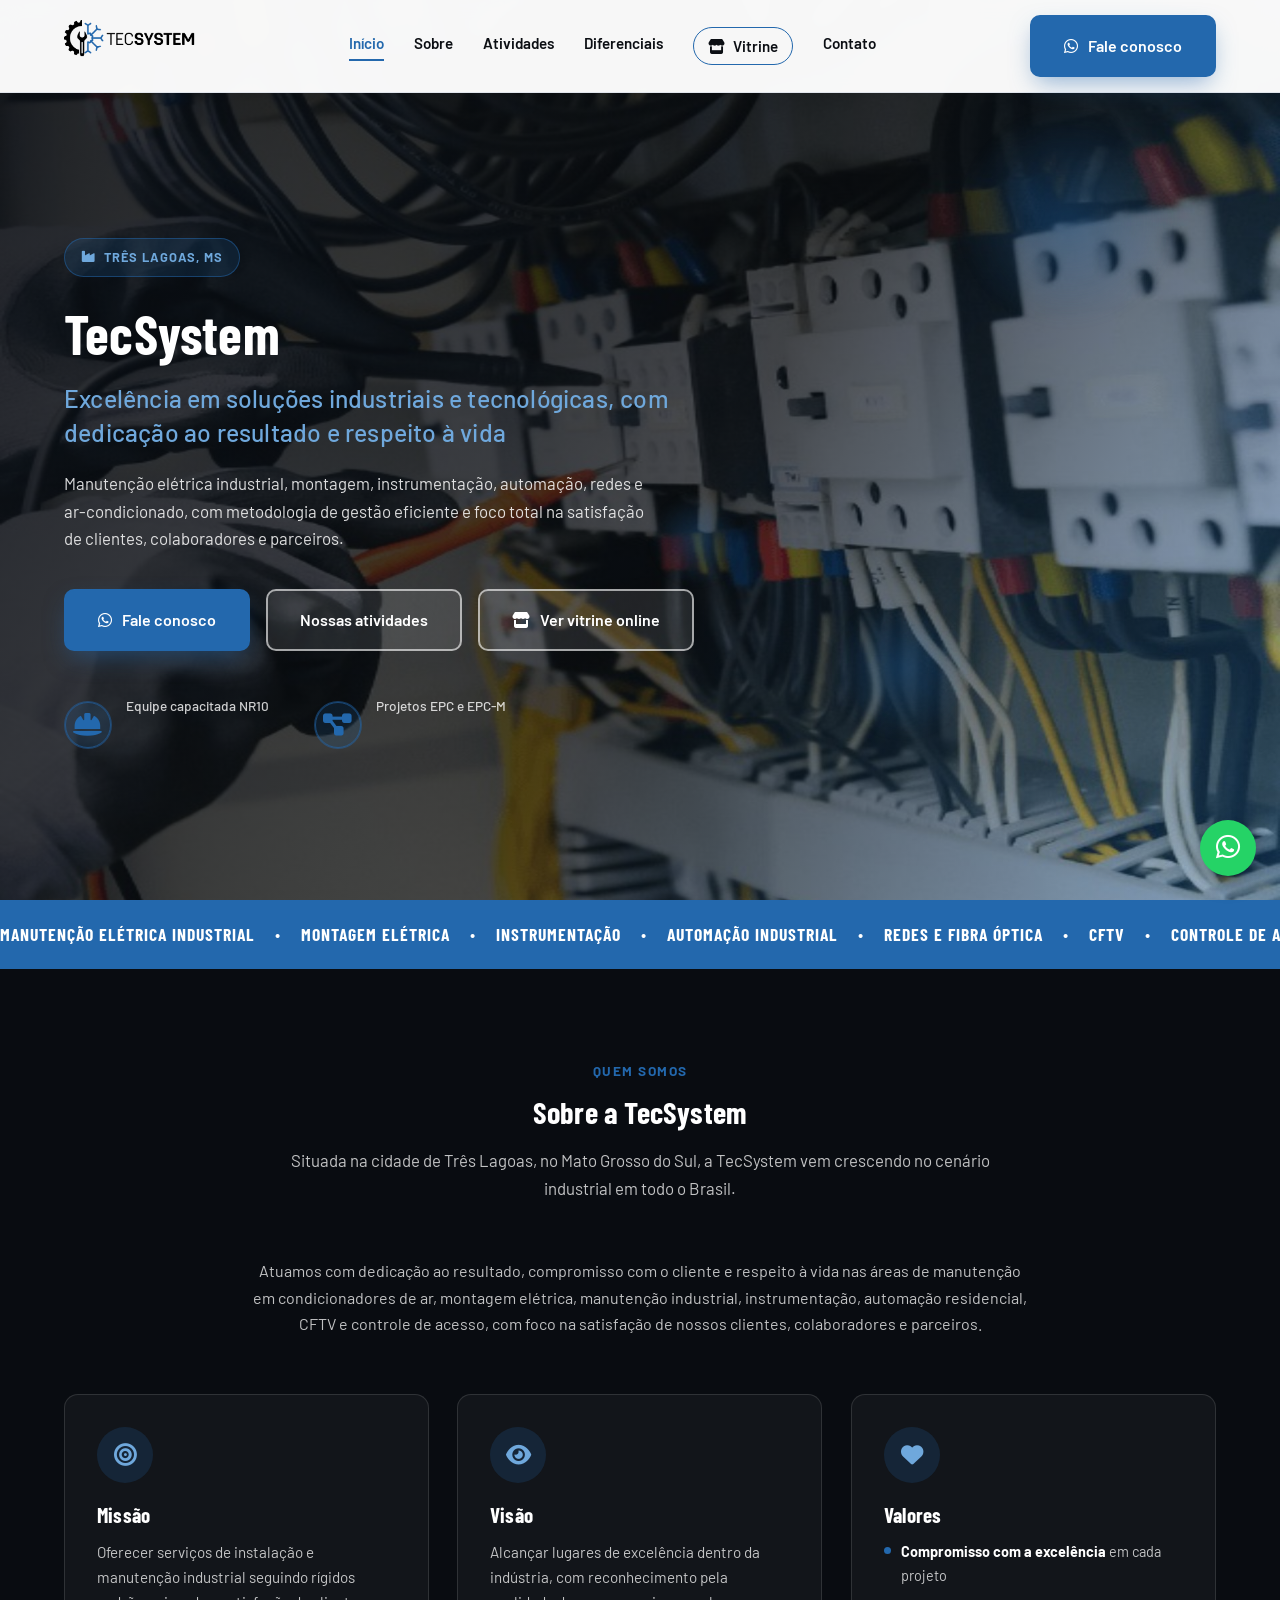
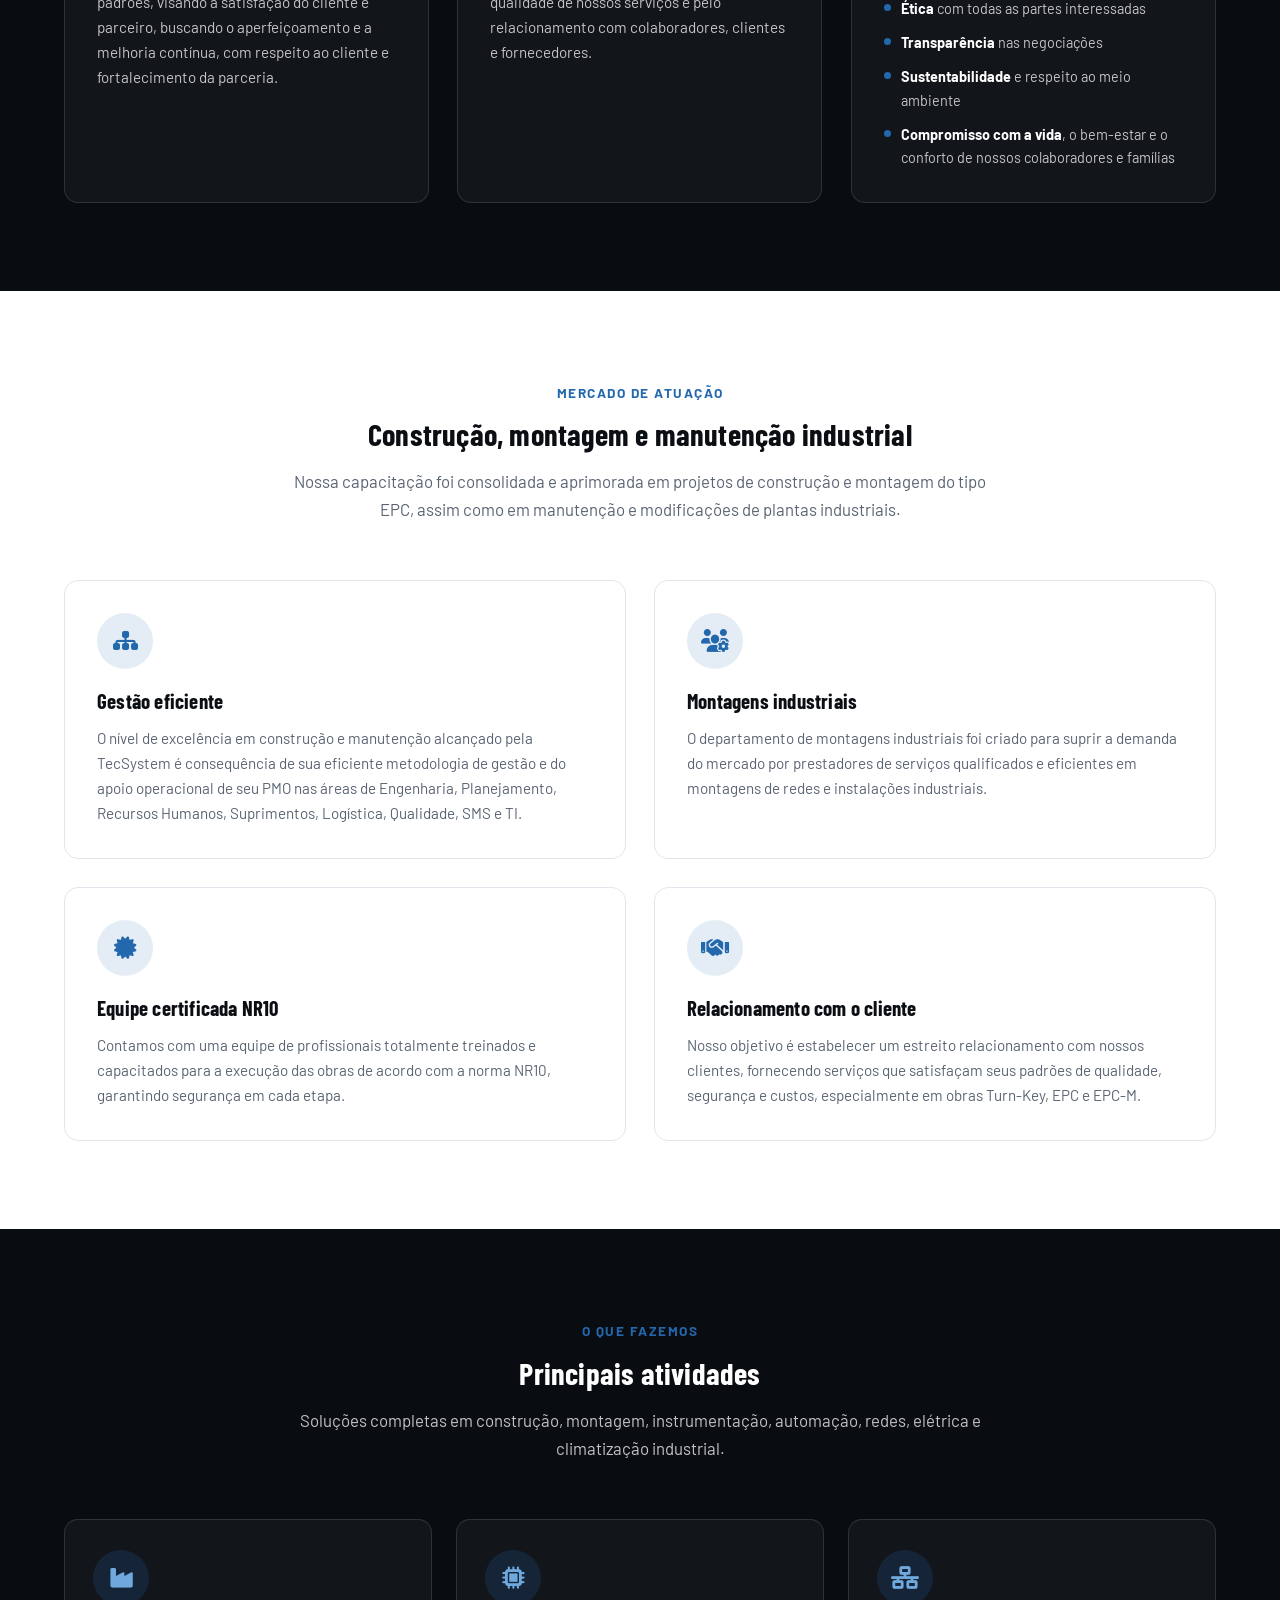
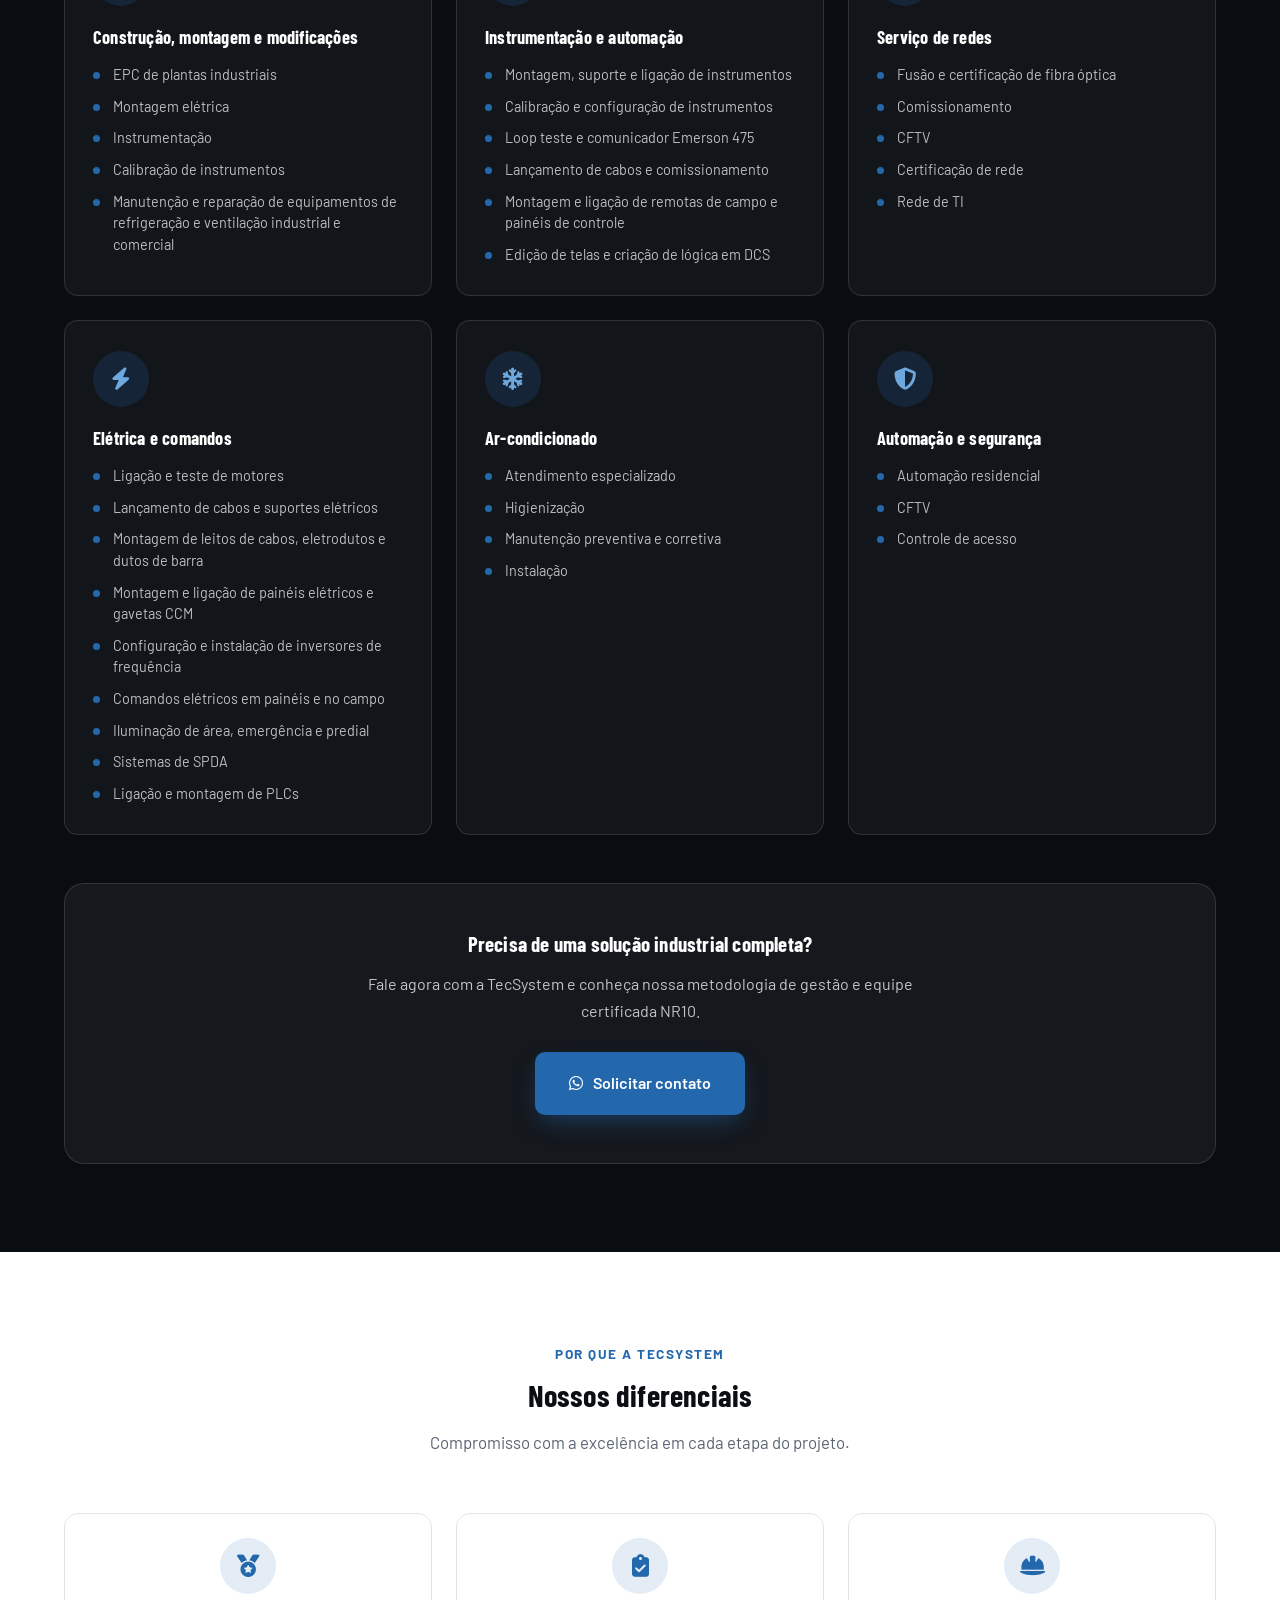
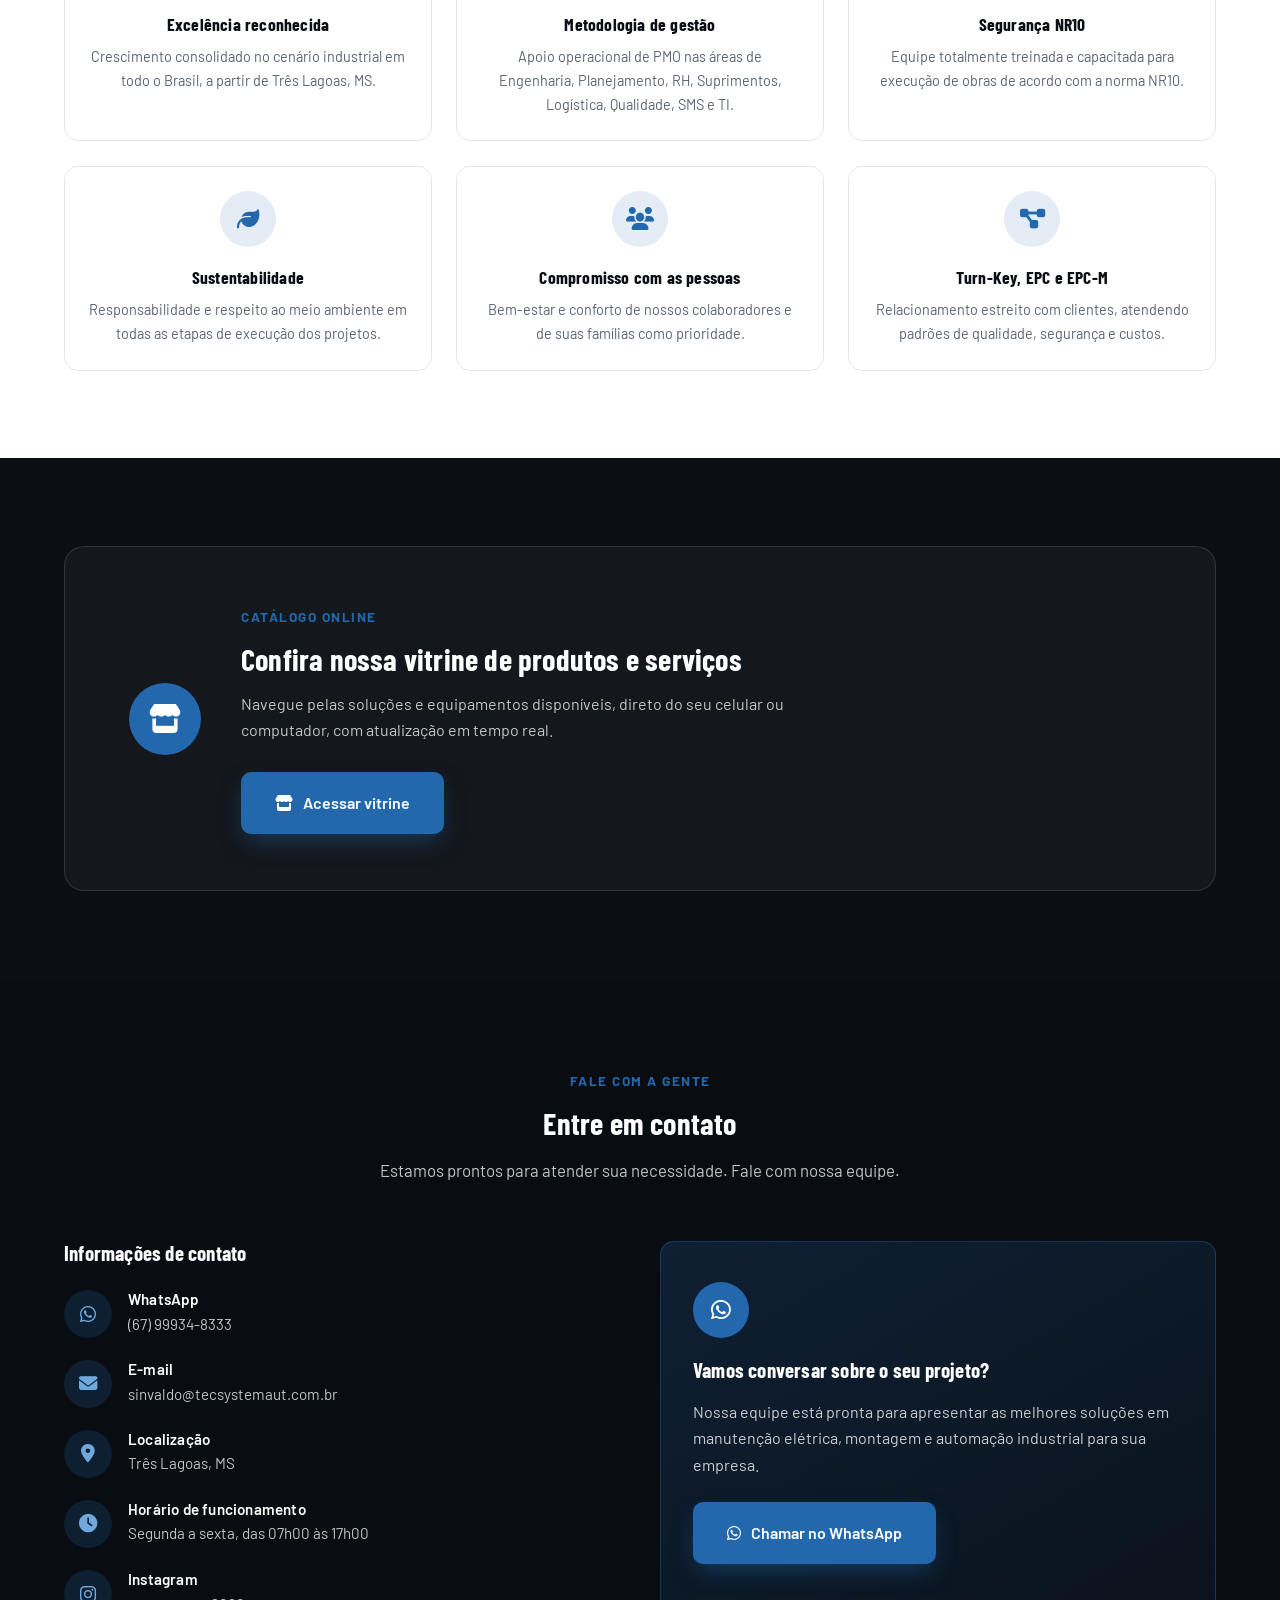
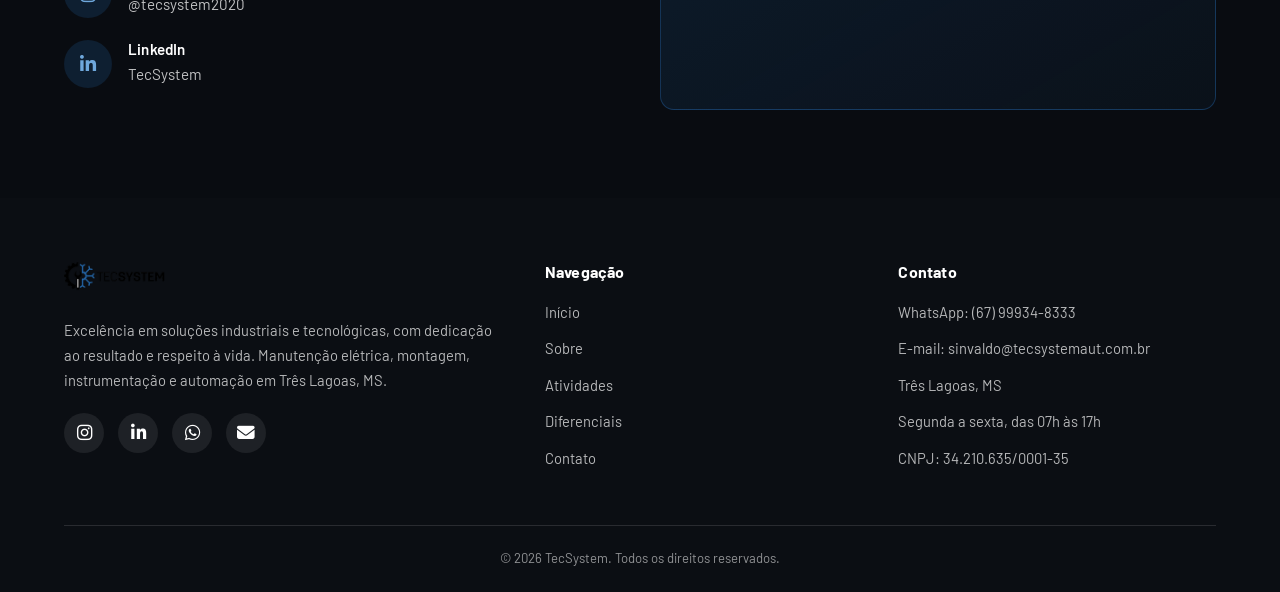
==== index.html @ c09fbe4c "Site inicial" ====
<!DOCTYPE html>
<html lang="pt-BR">
<head>
  <meta charset="UTF-8" />
  <meta name="viewport" content="width=device-width, initial-scale=1.0" />
  <title>TecSystem</title>
  <meta name="description" content="TecSystem: manutenção elétrica industrial, montagem, instrumentação, automação, redes e ar-condicionado em Três Lagoas, MS. Excelência em soluções industriais e tecnológicas." />
  <meta name="keywords" content="manutenção elétrica industrial, montagem elétrica, instrumentação, automação industrial, CFTV, controle de acesso, EPC, Três Lagoas, MS" />
  <meta name="author" content="TecSystem" />
  <link rel="canonical" href="https://tecsystemaut.com.br/" />

  <!-- Favicon -->
  <link rel="icon" type="image/png" href="img/logo.png">
  <link rel="apple-touch-icon" href="img/logo.png">

  <!-- Open Graph -->
  <meta property="og:title" content="TecSystem" />
  <meta property="og:description" content="Excelência em soluções industriais e tecnológicas, com dedicação ao resultado e respeito à vida. Manutenção elétrica, montagem, instrumentação e automação em Três Lagoas, MS." />
  <meta property="og:image" content="https://tecsystemaut.com.br/img/logo.png" />
  <meta property="og:type" content="website" />
  <meta property="og:url" content="https://tecsystemaut.com.br/" />
  <meta property="og:locale" content="pt_BR" />

  <!-- Twitter -->
  <meta name="twitter:card" content="summary_large_image" />
  <meta name="twitter:title" content="TecSystem" />
  <meta name="twitter:description" content="Manutenção elétrica industrial, montagem, instrumentação, automação e redes em Três Lagoas, MS." />
  <meta name="twitter:image" content="https://tecsystemaut.com.br/img/logo.png" />

  <link rel="preconnect" href="https://fonts.googleapis.com">
  <link rel="preconnect" href="https://fonts.gstatic.com" crossorigin>
  <link href="https://fonts.googleapis.com/css2?family=Barlow:wght@400;500;600;700;800&family=Barlow+Condensed:wght@600;700&display=swap" rel="stylesheet">
  <link rel="stylesheet" href="https://cdnjs.cloudflare.com/ajax/libs/font-awesome/6.5.0/css/all.min.css">
  <link rel="stylesheet" href="style.css">
</head>
<body>

  <!-- Barra de progresso de rolagem -->
  <div class="scroll-progress" id="scrollProgress"></div>

  <!-- ===== HEADER ===== -->
  <header class="header" id="header">
    <div class="container">
      <div class="header-inner">
        <div class="logo">
          <img src="img/logo.png" alt="TecSystem - Logo">
        </div>

        <nav class="nav-links">
          <a href="#inicio">Início</a>
          <a href="#sobre">Sobre</a>
          <a href="#atividades">Atividades</a>
          <a href="#diferenciais">Diferenciais</a>
          <a href="vitrine.html" class="nav-vitrine"><i class="fas fa-store"></i> Vitrine</a>
          <a href="#contato">Contato</a>
        </nav>

        <div class="header-cta">
          <a href="https://wa.me/5567999348333" target="_blank" rel="noopener noreferrer" class="btn btn-primario">
            <i class="fab fa-whatsapp"></i> Fale conosco
          </a>
        </div>

        <button class="hamburger" id="hamburger" aria-label="Abrir menu" aria-expanded="false">
          <i class="fas fa-bars"></i>
        </button>
      </div>

      <div class="mobile-nav" id="mobileNav">
        <a href="#inicio">Início</a>
        <a href="#sobre">Sobre</a>
        <a href="#atividades">Atividades</a>
        <a href="#diferenciais">Diferenciais</a>
        <a href="vitrine.html" class="nav-vitrine"><i class="fas fa-store"></i> Vitrine</a>
        <a href="#contato">Contato</a>
        <a href="https://wa.me/5567999348333" target="_blank" rel="noopener noreferrer" class="btn btn-primario">
          <i class="fab fa-whatsapp"></i> Fale conosco
        </a>
      </div>
    </div>
  </header>

  <!-- ===== HERO ===== -->
  <section id="inicio" class="hero">
    <div class="bg-image" style="background-image: url('img/bg-hero.jpg');"></div>
    <div class="hero-shapes" aria-hidden="true">
      <span></span><span></span><span></span>
    </div>
    <div class="container">
      <div class="hero-grid">
        <div class="hero-content">
          <span class="hero-tag hero-reveal" style="--d:0.05s"><i class="fas fa-industry"></i> Três Lagoas, MS</span>
          <h1 class="hero-reveal" style="--d:0.15s">TecSystem</h1>
          <h2 class="hero-reveal" style="--d:0.25s">Excelência em soluções industriais e tecnológicas, com dedicação ao resultado e respeito à vida</h2>
          <p class="hero-reveal" style="--d:0.35s">Manutenção elétrica industrial, montagem, instrumentação, automação, redes e ar-condicionado, com metodologia de gestão eficiente e foco total na satisfação de clientes, colaboradores e parceiros.</p>

          <div class="hero-buttons hero-reveal" style="--d:0.45s">
            <a href="https://wa.me/5567999348333" target="_blank" rel="noopener noreferrer" class="btn btn-primario">
              <i class="fab fa-whatsapp"></i> Fale conosco
            </a>
            <a href="#atividades" class="btn btn-outline-claro">Nossas atividades</a>
            <a href="vitrine.html" class="btn btn-outline-claro"><i class="fas fa-store"></i> Ver vitrine online</a>
          </div>

          <div class="hero-stats stagger hero-reveal" style="--d:0.55s">
            <div class="hero-stat">
              <h3><i class="fas fa-helmet-safety"></i></h3>
              <p>Equipe capacitada NR10</p>
            </div>
            <div class="hero-stat">
              <h3><i class="fas fa-diagram-project"></i></h3>
              <p>Projetos EPC e EPC-M</p>
            </div>
          </div>
        </div>
      </div>
    </div>
  </section>

  <!-- ===== TICKER DE DESTAQUES ===== -->
  <div class="ticker" aria-hidden="true">
    <div class="ticker-track">
      <span>Manutenção Elétrica Industrial</span><span class="ticker-dot">•</span>
      <span>Montagem Elétrica</span><span class="ticker-dot">•</span>
      <span>Instrumentação</span><span class="ticker-dot">•</span>
      <span>Automação Industrial</span><span class="ticker-dot">•</span>
      <span>Redes e Fibra Óptica</span><span class="ticker-dot">•</span>
      <span>CFTV</span><span class="ticker-dot">•</span>
      <span>Controle de Acesso</span><span class="ticker-dot">•</span>
      <span>Ar-Condicionado</span><span class="ticker-dot">•</span>
      <span>EPC e EPC-M</span><span class="ticker-dot">•</span>
      <span>Manutenção Elétrica Industrial</span><span class="ticker-dot">•</span>
      <span>Montagem Elétrica</span><span class="ticker-dot">•</span>
      <span>Instrumentação</span><span class="ticker-dot">•</span>
      <span>Automação Industrial</span><span class="ticker-dot">•</span>
      <span>Redes e Fibra Óptica</span><span class="ticker-dot">•</span>
      <span>CFTV</span><span class="ticker-dot">•</span>
      <span>Controle de Acesso</span><span class="ticker-dot">•</span>
      <span>Ar-Condicionado</span><span class="ticker-dot">•</span>
      <span>EPC e EPC-M</span><span class="ticker-dot">•</span>
    </div>
  </div>

  <!-- ===== SOBRE ===== -->
  <section id="sobre" class="section section-escura">
    <div class="bg-image" style="background-image: url('img/bg-sobre.jpg');"></div>
    <div class="container">
      <div class="section-header fade-in">
        <span class="tag">Quem somos</span>
        <h2>Sobre a TecSystem</h2>
        <p>Situada na cidade de Três Lagoas, no Mato Grosso do Sul, a TecSystem vem crescendo no cenário industrial em todo o Brasil.</p>
      </div>

      <div class="sobre-intro fade-in">
        <p>Atuamos com dedicação ao resultado, compromisso com o cliente e respeito à vida nas áreas de manutenção em condicionadores de ar, montagem elétrica, manutenção industrial, instrumentação, automação residencial, CFTV e controle de acesso, com foco na satisfação de nossos clientes, colaboradores e parceiros.</p>
      </div>

      <div class="cards-grid cards-3 stagger">
        <div class="card tilt-card">
          <div class="icon-box"><i class="fas fa-bullseye"></i></div>
          <h3>Missão</h3>
          <p>Oferecer serviços de instalação e manutenção industrial seguindo rígidos padrões, visando a satisfação do cliente e parceiro, buscando o aperfeiçoamento e a melhoria contínua, com respeito ao cliente e fortalecimento da parceria.</p>
        </div>

        <div class="card tilt-card">
          <div class="icon-box"><i class="fas fa-eye"></i></div>
          <h3>Visão</h3>
          <p>Alcançar lugares de excelência dentro da indústria, com reconhecimento pela qualidade de nossos serviços e pelo relacionamento com colaboradores, clientes e fornecedores.</p>
        </div>

        <div class="card tilt-card">
          <div class="icon-box"><i class="fas fa-heart"></i></div>
          <h3>Valores</h3>
          <ul class="valores-list">
            <li><span class="dot"></span><span><strong>Compromisso com a excelência</strong> em cada projeto</span></li>
            <li><span class="dot"></span><span><strong>Ética</strong> com todas as partes interessadas</span></li>
            <li><span class="dot"></span><span><strong>Transparência</strong> nas negociações</span></li>
            <li><span class="dot"></span><span><strong>Sustentabilidade</strong> e respeito ao meio ambiente</span></li>
            <li><span class="dot"></span><span><strong>Compromisso com a vida</strong>, o bem-estar e o conforto de nossos colaboradores e famílias</span></li>
          </ul>
        </div>
      </div>
    </div>
  </section>

  <!-- ===== MERCADO DE ATUAÇÃO ===== -->
  <section id="mercado" class="section section-clara">
    <div class="bg-image" style="background-image: url('img/bg-mercado.jpg');"></div>
    <div class="container">
      <div class="section-header fade-in">
        <span class="tag">Mercado de atuação</span>
        <h2>Construção, montagem e manutenção industrial</h2>
        <p>Nossa capacitação foi consolidada e aprimorada em projetos de construção e montagem do tipo EPC, assim como em manutenção e modificações de plantas industriais.</p>
      </div>

      <div class="mercado-grid stagger">
        <div class="card tilt-card">
          <div class="icon-box"><i class="fas fa-sitemap"></i></div>
          <h3>Gestão eficiente</h3>
          <p>O nível de excelência em construção e manutenção alcançado pela TecSystem é consequência de sua eficiente metodologia de gestão e do apoio operacional de seu PMO nas áreas de Engenharia, Planejamento, Recursos Humanos, Suprimentos, Logística, Qualidade, SMS e TI.</p>
        </div>

        <div class="card tilt-card">
          <div class="icon-box"><i class="fas fa-users-gear"></i></div>
          <h3>Montagens industriais</h3>
          <p>O departamento de montagens industriais foi criado para suprir a demanda do mercado por prestadores de serviços qualificados e eficientes em montagens de redes e instalações industriais.</p>
        </div>

        <div class="card tilt-card">
          <div class="icon-box"><i class="fas fa-certificate"></i></div>
          <h3>Equipe certificada NR10</h3>
          <p>Contamos com uma equipe de profissionais totalmente treinados e capacitados para a execução das obras de acordo com a norma NR10, garantindo segurança em cada etapa.</p>
        </div>

        <div class="card tilt-card">
          <div class="icon-box"><i class="fas fa-handshake"></i></div>
          <h3>Relacionamento com o cliente</h3>
          <p>Nosso objetivo é estabelecer um estreito relacionamento com nossos clientes, fornecendo serviços que satisfaçam seus padrões de qualidade, segurança e custos, especialmente em obras Turn-Key, EPC e EPC-M.</p>
        </div>
      </div>
    </div>
  </section>

  <!-- ===== ATIVIDADES ===== -->
  <section id="atividades" class="section section-escura">
    <div class="bg-image" style="background-image: url('img/bg-servicos.jpg');"></div>
    <div class="container">
      <div class="section-header fade-in">
        <span class="tag">O que fazemos</span>
        <h2>Principais atividades</h2>
        <p>Soluções completas em construção, montagem, instrumentação, automação, redes, elétrica e climatização industrial.</p>
      </div>

      <div class="atividades-grid stagger">
        <div class="atividade-card tilt-card">
          <div class="icon-box"><i class="fas fa-industry"></i></div>
          <h3>Construção, montagem e modificações</h3>
          <ul class="atividade-list">
            <li>EPC de plantas industriais</li>
            <li>Montagem elétrica</li>
            <li>Instrumentação</li>
            <li>Calibração de instrumentos</li>
            <li>Manutenção e reparação de equipamentos de refrigeração e ventilação industrial e comercial</li>
          </ul>
        </div>

        <div class="atividade-card tilt-card">
          <div class="icon-box"><i class="fas fa-microchip"></i></div>
          <h3>Instrumentação e automação</h3>
          <ul class="atividade-list">
            <li>Montagem, suporte e ligação de instrumentos</li>
            <li>Calibração e configuração de instrumentos</li>
            <li>Loop teste e comunicador Emerson 475</li>
            <li>Lançamento de cabos e comissionamento</li>
            <li>Montagem e ligação de remotas de campo e painéis de controle</li>
            <li>Edição de telas e criação de lógica em DCS</li>
          </ul>
        </div>

        <div class="atividade-card tilt-card">
          <div class="icon-box"><i class="fas fa-network-wired"></i></div>
          <h3>Serviço de redes</h3>
          <ul class="atividade-list">
            <li>Fusão e certificação de fibra óptica</li>
            <li>Comissionamento</li>
            <li>CFTV</li>
            <li>Certificação de rede</li>
            <li>Rede de TI</li>
          </ul>
        </div>

        <div class="atividade-card tilt-card">
          <div class="icon-box"><i class="fas fa-bolt"></i></div>
          <h3>Elétrica e comandos</h3>
          <ul class="atividade-list">
            <li>Ligação e teste de motores</li>
            <li>Lançamento de cabos e suportes elétricos</li>
            <li>Montagem de leitos de cabos, eletrodutos e dutos de barra</li>
            <li>Montagem e ligação de painéis elétricos e gavetas CCM</li>
            <li>Configuração e instalação de inversores de frequência</li>
            <li>Comandos elétricos em painéis e no campo</li>
            <li>Iluminação de área, emergência e predial</li>
            <li>Sistemas de SPDA</li>
            <li>Ligação e montagem de PLCs</li>
          </ul>
        </div>

        <div class="atividade-card tilt-card">
          <div class="icon-box"><i class="fas fa-snowflake"></i></div>
          <h3>Ar-condicionado</h3>
          <ul class="atividade-list">
            <li>Atendimento especializado</li>
            <li>Higienização</li>
            <li>Manutenção preventiva e corretiva</li>
            <li>Instalação</li>
          </ul>
        </div>

        <div class="atividade-card tilt-card">
          <div class="icon-box"><i class="fas fa-shield-halved"></i></div>
          <h3>Automação e segurança</h3>
          <ul class="atividade-list">
            <li>Automação residencial</li>
            <li>CFTV</li>
            <li>Controle de acesso</li>
          </ul>
        </div>
      </div>

      <div class="atividades-cta fade-in">
        <h3>Precisa de uma solução industrial completa?</h3>
        <p>Fale agora com a TecSystem e conheça nossa metodologia de gestão e equipe certificada NR10.</p>
        <a href="https://wa.me/5567999348333" target="_blank" rel="noopener noreferrer" class="btn btn-primario">
          <i class="fab fa-whatsapp"></i> Solicitar contato
        </a>
      </div>
    </div>
  </section>

  <!-- ===== DIFERENCIAIS ===== -->
  <section id="diferenciais" class="section section-clara">
    <div class="container">
      <div class="section-header fade-in">
        <span class="tag">Por que a TecSystem</span>
        <h2>Nossos diferenciais</h2>
        <p>Compromisso com a excelência em cada etapa do projeto.</p>
      </div>

      <div class="diferenciais-grid stagger">
        <div class="diferencial-item card tilt-card">
          <div class="icon-box"><i class="fas fa-medal"></i></div>
          <h3>Excelência reconhecida</h3>
          <p>Crescimento consolidado no cenário industrial em todo o Brasil, a partir de Três Lagoas, MS.</p>
        </div>

        <div class="diferencial-item card tilt-card">
          <div class="icon-box"><i class="fas fa-clipboard-check"></i></div>
          <h3>Metodologia de gestão</h3>
          <p>Apoio operacional de PMO nas áreas de Engenharia, Planejamento, RH, Suprimentos, Logística, Qualidade, SMS e TI.</p>
        </div>

        <div class="diferencial-item card tilt-card">
          <div class="icon-box"><i class="fas fa-helmet-safety"></i></div>
          <h3>Segurança NR10</h3>
          <p>Equipe totalmente treinada e capacitada para execução de obras de acordo com a norma NR10.</p>
        </div>

        <div class="diferencial-item card tilt-card">
          <div class="icon-box"><i class="fas fa-leaf"></i></div>
          <h3>Sustentabilidade</h3>
          <p>Responsabilidade e respeito ao meio ambiente em todas as etapas de execução dos projetos.</p>
        </div>

        <div class="diferencial-item card tilt-card">
          <div class="icon-box"><i class="fas fa-users"></i></div>
          <h3>Compromisso com as pessoas</h3>
          <p>Bem-estar e conforto de nossos colaboradores e de suas famílias como prioridade.</p>
        </div>

        <div class="diferencial-item card tilt-card">
          <div class="icon-box"><i class="fas fa-diagram-project"></i></div>
          <h3>Turn-Key, EPC e EPC-M</h3>
          <p>Relacionamento estreito com clientes, atendendo padrões de qualidade, segurança e custos.</p>
        </div>
      </div>
    </div>
  </section>

  <!-- ===== VITRINE ===== -->
  <section id="vitrine" class="section section-escura">
    <div class="container">
      <div class="vitrine-box fade-in">
        <div class="icon-box vitrine-icon"><i class="fas fa-store"></i></div>
        <div class="vitrine-content">
          <span class="tag">Catálogo online</span>
          <h2>Confira nossa vitrine de produtos e serviços</h2>
          <p>Navegue pelas soluções e equipamentos disponíveis, direto do seu celular ou computador, com atualização em tempo real.</p>
          <a href="vitrine.html" class="btn btn-primario">
            <i class="fas fa-store"></i> Acessar vitrine
          </a>
        </div>
      </div>
    </div>
  </section>

  <!-- ===== CONTATO ===== -->
  <section id="contato" class="section section-escura">
    <div class="bg-image" style="background-image: url('img/bg-contato.jpg');"></div>
    <div class="container">
      <div class="section-header fade-in">
        <span class="tag">Fale com a gente</span>
        <h2>Entre em contato</h2>
        <p>Estamos prontos para atender sua necessidade. Fale com nossa equipe.</p>
      </div>

      <div class="contato-grid fade-in">
        <div class="contato-info">
          <h3>Informações de contato</h3>

          <div class="contato-item">
            <div class="icon-box"><i class="fab fa-whatsapp"></i></div>
            <div>
              <h4>WhatsApp</h4>
              <a href="https://wa.me/5567999348333" target="_blank" rel="noopener noreferrer">(67) 99934-8333</a>
            </div>
          </div>

          <div class="contato-item">
            <div class="icon-box"><i class="fas fa-envelope"></i></div>
            <div>
              <h4>E-mail</h4>
              <a href="mailto:sinvaldo@tecsystemaut.com.br">sinvaldo@tecsystemaut.com.br</a>
            </div>
          </div>

          <div class="contato-item">
            <div class="icon-box"><i class="fas fa-location-dot"></i></div>
            <div>
              <h4>Localização</h4>
              <p>Três Lagoas, MS</p>
            </div>
          </div>

          <div class="contato-item">
            <div class="icon-box"><i class="fas fa-clock"></i></div>
            <div>
              <h4>Horário de funcionamento</h4>
              <p>Segunda a sexta, das 07h00 às 17h00</p>
            </div>
          </div>

          <div class="contato-item">
            <div class="icon-box"><i class="fab fa-instagram"></i></div>
            <div>
              <h4>Instagram</h4>
              <a href="https://www.instagram.com/tecsystem2020/" target="_blank" rel="noopener noreferrer">@tecsystem2020</a>
            </div>
          </div>

          <div class="contato-item">
            <div class="icon-box"><i class="fab fa-linkedin-in"></i></div>
            <div>
              <h4>LinkedIn</h4>
              <a href="https://www.linkedin.com/in/ACoAAChK0eABHcF5-9Qj0-cHSuEeObOqC52pRtY" target="_blank" rel="noopener noreferrer">TecSystem</a>
            </div>
          </div>
        </div>

        <div class="contato-cta-card">
          <div class="icon-box"><i class="fab fa-whatsapp"></i></div>
          <h3>Vamos conversar sobre o seu projeto?</h3>
          <p>Nossa equipe está pronta para apresentar as melhores soluções em manutenção elétrica, montagem e automação industrial para sua empresa.</p>
          <a href="https://wa.me/5567999348333" target="_blank" rel="noopener noreferrer" class="btn btn-primario">
            <i class="fab fa-whatsapp"></i> Chamar no WhatsApp
          </a>
        </div>
      </div>
    </div>
  </section>

  <!-- ===== FOOTER ===== -->
  <footer class="footer">
    <div class="container">
      <div class="footer-grid">
        <div class="footer-col">
          <div class="footer-logo">
            <img src="img/logo.png" alt="TecSystem">
          </div>
          <p class="footer-desc">Excelência em soluções industriais e tecnológicas, com dedicação ao resultado e respeito à vida. Manutenção elétrica, montagem, instrumentação e automação em Três Lagoas, MS.</p>
          <div class="footer-socials">
            <a href="https://www.instagram.com/tecsystem2020/" target="_blank" rel="noopener noreferrer" aria-label="Instagram da TecSystem"><i class="fab fa-instagram"></i></a>
            <a href="https://www.linkedin.com/in/ACoAAChK0eABHcF5-9Qj0-cHSuEeObOqC52pRtY" target="_blank" rel="noopener noreferrer" aria-label="LinkedIn da TecSystem"><i class="fab fa-linkedin-in"></i></a>
            <a href="https://wa.me/5567999348333" target="_blank" rel="noopener noreferrer" aria-label="WhatsApp da TecSystem"><i class="fab fa-whatsapp"></i></a>
            <a href="mailto:sinvaldo@tecsystemaut.com.br" aria-label="E-mail da TecSystem"><i class="fas fa-envelope"></i></a>
          </div>
        </div>

        <div class="footer-col">
          <h4>Navegação</h4>
          <ul>
            <li><a href="#inicio">Início</a></li>
            <li><a href="#sobre">Sobre</a></li>
            <li><a href="#atividades">Atividades</a></li>
            <li><a href="#diferenciais">Diferenciais</a></li>
            <li><a href="#contato">Contato</a></li>
          </ul>
        </div>

        <div class="footer-col">
          <h4>Contato</h4>
          <ul>
            <li><span>WhatsApp: (67) 99934-8333</span></li>
            <li><span>E-mail: sinvaldo@tecsystemaut.com.br</span></li>
            <li><span>Três Lagoas, MS</span></li>
            <li><span>Segunda a sexta, das 07h às 17h</span></li>
            <li><span>CNPJ: 34.210.635/0001-35</span></li>
          </ul>
        </div>
      </div>

      <div class="footer-bottom">
        <p>© 2026 TecSystem. Todos os direitos reservados.</p>
      </div>
    </div>
  </footer>

  <!-- Rodapé MonteSite - Atualização Automática -->
  <div id="montesite-footer-badge"></div>
  <script src="https://vaabpicspdbolvutnscp.supabase.co/functions/v1/get-footer-iframe"></script>

  <!-- ===== WHATSAPP FLUTUANTE ===== -->
  <a href="https://wa.me/5567999348333" target="_blank" rel="noopener noreferrer" class="whatsapp-float" aria-label="Falar no WhatsApp">
    <i class="fab fa-whatsapp"></i>
  </a>

  <script src="script.js"></script>
</body>
</html>
---- style.css ----
/* ===== TECSYSTEM — Design System ===== */
@import url('https://fonts.googleapis.com/css2?family=Barlow:wght@400;500;600;700;800&family=Barlow+Condensed:wght@600;700&display=swap');

:root {
  --branco: #ffffff;
  --preto: #0b0e13;
  --preto-suave: #161b22;
  --azul: #2368ad;
  --azul-escuro: #184d80;
  --azul-claro: rgba(35, 104, 173, 0.12);
  --cinza: #5a6472;
  --cinza-claro: #f4f6f9;
  --borda: #e1e5ec;
  --radius: 14px;
  --transicao: 0.3s ease-in-out;
  --sombra: 0 12px 32px -8px rgba(11, 14, 19, 0.18);
}

* {
  margin: 0;
  padding: 0;
  box-sizing: border-box;
}

html {
  scroll-behavior: smooth;
  scroll-padding-top: 76px;
}

@media (min-width: 1150px) {
  html { scroll-padding-top: 92px; }
}

section[id] {
  scroll-margin-top: 76px;
}

@media (min-width: 1150px) {
  section[id] { scroll-margin-top: 92px; }
}

body {
  font-family: 'Barlow', system-ui, sans-serif;
  color: var(--preto);
  background: var(--branco);
  line-height: 1.65;
  overflow-x: hidden;
}

img { max-width: 100%; display: block; }
a { text-decoration: none; color: inherit; }
ul { list-style: none; }

.container {
  width: 100%;
  max-width: 1200px;
  margin: 0 auto;
  padding: 0 24px;
}

h1, h2, h3, h4 {
  font-family: 'Barlow Condensed', 'Barlow', sans-serif;
  font-weight: 700;
  line-height: 1.2;
  letter-spacing: 0.2px;
}

h1 { font-size: 2.4rem; }
h2 { font-size: 1.9rem; }
h3 { font-size: 1.3rem; }

p { color: var(--cinza); }

.section {
  padding: 88px 0;
  position: relative;
  overflow: hidden;
}

.section-header {
  text-align: center;
  max-width: 700px;
  margin: 0 auto 56px;
  position: relative;
  z-index: 1;
}

.section-header .tag {
  display: inline-block;
  color: var(--azul);
  font-weight: 700;
  font-size: 0.85rem;
  letter-spacing: 1.5px;
  text-transform: uppercase;
  margin-bottom: 12px;
}

.section-header h2 { color: var(--preto); margin-bottom: 16px; }
.section-header p { font-size: 1.05rem; }

/* Backgrounds com imagem + overlay */
.bg-image {
  position: absolute;
  inset: 0;
  background-size: cover;
  background-position: center;
  z-index: 0;
}

@media (min-width: 1024px) {
  .section .bg-image { background-attachment: fixed; }
}

.section-clara { background: var(--branco); }
.section-clara .bg-image { background-color: var(--cinza-claro); }
.section-clara .bg-image::before {
  content: '';
  position: absolute;
  inset: 0;
  background: rgba(255, 255, 255, 0.87);
}

.section-escura { background: var(--preto); color: var(--branco); }
.section-escura .bg-image::before {
  content: '';
  position: absolute;
  inset: 0;
  background: rgba(9, 12, 17, 0.85);
}

.section-escura h2, .section-escura h3 { color: var(--branco); }
.section-escura p { color: rgba(255, 255, 255, 0.75); }
.section-escura .section-header p { color: rgba(255, 255, 255, 0.75); }

/* ===== BOTÕES ===== */
.btn {
  position: relative;
  display: inline-flex;
  align-items: center;
  justify-content: center;
  gap: 10px;
  border-radius: 10px;
  padding: 16px 32px;
  font-size: 1rem;
  font-weight: 600;
  cursor: pointer;
  border: 2px solid transparent;
  transition: all var(--transicao);
  white-space: nowrap;
  overflow: hidden;
}

.btn::before {
  content: '';
  position: absolute;
  top: 0; left: -60%;
  width: 40%;
  height: 100%;
  background: linear-gradient(120deg, transparent, rgba(255, 255, 255, 0.35), transparent);
  transform: skewX(-20deg);
  transition: left 0.6s ease;
  pointer-events: none;
}

.btn:hover::before { left: 130%; }

.btn-primario {
  background: var(--azul);
  color: var(--branco);
  border-color: var(--azul);
  box-shadow: 0 10px 24px -6px rgba(35, 104, 173, 0.5);
}

.btn-primario:hover {
  background: var(--azul-escuro);
  border-color: var(--azul-escuro);
  transform: translateY(-2px);
}

.btn-outline-claro {
  background: rgba(255, 255, 255, 0.1);
  color: var(--branco);
  border-color: rgba(255, 255, 255, 0.6);
}

.btn-outline-claro:hover {
  background: var(--branco);
  color: var(--preto);
  border-color: var(--branco);
}

.btn-outline-escuro {
  background: var(--azul-claro);
  color: var(--azul-escuro);
  border-color: rgba(35, 104, 173, 0.5);
}

.btn-outline-escuro:hover {
  background: var(--azul);
  color: var(--branco);
  border-color: var(--azul);
}

/* ===== HEADER ===== */
.header {
  position: fixed;
  top: 0; left: 0; right: 0;
  z-index: 999;
  background: rgba(255, 255, 255, 0.97);
  backdrop-filter: blur(10px);
  border-bottom: 1px solid var(--borda);
  transition: box-shadow var(--transicao);
}

.header.scrolled { box-shadow: 0 4px 20px rgba(0, 0, 0, 0.1); }

/* ===== BARRA DE PROGRESSO DE ROLAGEM ===== */
.scroll-progress {
  position: fixed;
  top: 0; left: 0;
  height: 3px;
  width: 0%;
  background: linear-gradient(90deg, var(--azul), #6fa8dc);
  z-index: 1100;
  transition: width 0.1s ease-out;
}

.header-inner {
  display: flex;
  align-items: center;
  justify-content: space-between;
  height: 76px;
}

.logo { display: flex; align-items: center; gap: 10px; }
.logo img { height: 44px; width: auto; }

.nav-links { display: none; align-items: center; gap: 30px; }

.nav-links a {
  font-weight: 600;
  font-size: 0.95rem;
  color: var(--preto);
  transition: color var(--transicao);
  position: relative;
  padding-bottom: 4px;
}

.nav-links a:hover { color: var(--azul); }

.nav-links a::after {
  content: '';
  position: absolute;
  left: 0; bottom: 0;
  width: 0; height: 2px;
  background: var(--azul);
  transition: width var(--transicao);
}

.nav-links a:hover::after { width: 100%; }

.nav-links a.active { color: var(--azul); }
.nav-links a.active::after { width: 100%; }

.nav-vitrine {
  display: inline-flex;
  align-items: center;
  gap: 8px;
  border: 1.5px solid var(--azul) !important;
  padding: 6px 14px;
  border-radius: 30px;
  transition: background var(--transicao), color var(--transicao);
}

.nav-vitrine:hover {
  background: var(--azul);
  color: var(--branco) !important;
}

.mobile-nav .nav-vitrine {
  align-self: flex-start;
}

.header-cta { display: none; }

.hamburger {
  display: flex;
  align-items: center;
  justify-content: center;
  background: none;
  border: none;
  font-size: 1.6rem;
  color: var(--preto);
  cursor: pointer;
  padding: 8px;
}

.mobile-nav {
  display: none;
  flex-direction: column;
  gap: 18px;
  padding: 22px 0;
  border-top: 1px solid var(--borda);
}

.mobile-nav.open { display: flex; animation: fadeIn 0.3s ease-out; }
.mobile-nav a { font-weight: 600; color: var(--preto); }
.mobile-nav .btn { width: 100%; margin-top: 6px; }

@media (min-width: 1150px) {
  .nav-links { display: flex; }
  .header-cta { display: block; }
  .hamburger { display: none; }
  .header-inner { height: 92px; }
  .logo img { height: 52px; }
}

/* ===== TICKER DE DESTAQUES ===== */
.ticker {
  background: var(--azul);
  overflow: hidden;
  padding: 16px 0;
  white-space: nowrap;
  position: relative;
  z-index: 1;
}

.ticker-track {
  display: inline-flex;
  align-items: center;
  gap: 20px;
  animation: tickerScroll 32s linear infinite;
  will-change: transform;
}

.ticker:hover .ticker-track { animation-play-state: paused; }

.ticker-track span {
  font-family: 'Barlow Condensed', sans-serif;
  font-weight: 700;
  font-size: 1rem;
  letter-spacing: 1px;
  text-transform: uppercase;
  color: var(--branco);
}

.ticker-dot { color: rgba(255, 255, 255, 0.5); font-weight: 400 !important; }

@keyframes tickerScroll {
  from { transform: translateX(0); }
  to { transform: translateX(-50%); }
}

@media (min-width: 900px) {
  .ticker { padding: 20px 0; }
  .ticker-track span { font-size: 1.1rem; }
}

/* ===== HERO ===== */
.hero {
  position: relative;
  min-height: 100vh;
  display: flex;
  align-items: center;
  padding-top: 76px;
  overflow: hidden;
}

@media (min-width: 1150px) {
  .hero { padding-top: 92px; }
}

.hero .bg-image {
  background-image: url('img/bg-hero.jpg');
  animation: kenBurns 22s ease-in-out infinite alternate;
}

.hero .bg-image::before {
  content: '';
  position: absolute;
  inset: 0;
  background: linear-gradient(120deg, rgba(9, 12, 17, 0.9) 0%, rgba(9, 12, 17, 0.72) 55%, rgba(35, 104, 173, 0.4) 100%);
}

.hero-shapes {
  position: absolute;
  inset: 0;
  z-index: 0;
  overflow: hidden;
  pointer-events: none;
}

.hero-shapes span {
  position: absolute;
  border-radius: 50%;
  background: radial-gradient(circle, rgba(35, 104, 173, 0.35), transparent 70%);
  filter: blur(4px);
  animation: floatShape 10s ease-in-out infinite;
}

.hero-shapes span:nth-child(1) { width: 220px; height: 220px; top: 12%; right: 8%; animation-duration: 12s; }
.hero-shapes span:nth-child(2) { width: 140px; height: 140px; bottom: 18%; right: 24%; animation-duration: 9s; animation-delay: 1.5s; }
.hero-shapes span:nth-child(3) { width: 90px; height: 90px; top: 55%; right: 42%; animation-duration: 8s; animation-delay: 0.7s; }

@keyframes floatShape {
  0%, 100% { transform: translateY(0) scale(1); }
  50% { transform: translateY(-24px) scale(1.08); }
}

.hero-grid {
  position: relative;
  z-index: 1;
  display: grid;
  gap: 32px;
  align-items: center;
}

.hero-reveal {
  opacity: 0;
  transform: translateY(20px);
  animation: heroReveal 0.7s ease-out forwards;
  animation-delay: var(--d, 0s);
}

@keyframes heroReveal {
  to { opacity: 1; transform: translateY(0); }
}

.hero-content { max-width: 720px; padding: 60px 0; }

.hero-tag {
  display: inline-flex;
  align-items: center;
  gap: 8px;
  background: rgba(35, 104, 173, 0.18);
  border: 1px solid rgba(35, 104, 173, 0.5);
  color: #6fa8dc;
  font-weight: 700;
  font-size: 0.8rem;
  letter-spacing: 1px;
  text-transform: uppercase;
  padding: 8px 16px;
  border-radius: 30px;
  margin-bottom: 24px;
}

.hero-content h1 { color: var(--branco); font-size: 2.6rem; margin-bottom: 14px; }

.hero-content h2 {
  color: #6fa8dc;
  font-size: 1.3rem;
  font-weight: 500;
  font-family: 'Barlow', sans-serif;
  margin-bottom: 20px;
  line-height: 1.4;
}

.hero-content p {
  color: rgba(255, 255, 255, 0.85);
  font-size: 1.05rem;
  max-width: 600px;
  margin-bottom: 36px;
}

.hero-buttons {
  display: flex;
  flex-direction: column;
  flex-wrap: wrap;
  gap: 16px;
  margin-bottom: 44px;
}

.hero-stats {
  display: grid;
  grid-template-columns: repeat(2, 1fr);
  gap: 20px;
  max-width: 480px;
}

.hero-stat {
  display: flex;
  align-items: center;
  gap: 14px;
}

.hero-stat h3 {
  position: relative;
  color: var(--azul);
  font-size: 1.6rem;
  background: rgba(35, 104, 173, 0.16);
  border: 1px solid rgba(35, 104, 173, 0.4);
  width: 48px;
  height: 48px;
  border-radius: 50%;
  display: flex;
  align-items: center;
  justify-content: center;
  flex-shrink: 0;
}

.hero-stat h3::after {
  content: '';
  position: absolute;
  inset: 0;
  border-radius: 50%;
  border: 1px solid rgba(35, 104, 173, 0.6);
  animation: pulseRing 2.4s ease-out infinite;
}

.hero-stat:nth-child(2) h3::after { animation-delay: 1.2s; }

@keyframes pulseRing {
  0% { transform: scale(1); opacity: 0.8; }
  100% { transform: scale(1.7); opacity: 0; }
}

.hero-stat p {
  color: rgba(255, 255, 255, 0.8);
  font-size: 0.85rem;
  font-weight: 500;
}

@media (min-width: 640px) {
  .hero-buttons { flex-direction: row; }
}

@media (min-width: 1150px) {
  .hero-content h1 { font-size: 3.4rem; }
  .hero-content h2 { font-size: 1.55rem; }
}

/* ===== ABOUT / SOBRE ===== */
.sobre-intro {
  position: relative;
  z-index: 1;
  max-width: 780px;
  margin: 0 auto 56px;
  text-align: center;
}

.cards-grid {
  position: relative;
  z-index: 1;
  display: grid;
  gap: 28px;
  margin-bottom: 0;
}

.card {
  background: var(--branco);
  border: 1px solid var(--borda);
  border-radius: var(--radius);
  padding: 32px;
  transition: all var(--transicao);
}

.section-escura .card {
  background: rgba(255, 255, 255, 0.04);
  border-color: rgba(255, 255, 255, 0.12);
}

.card:hover {
  box-shadow: var(--sombra);
  border-color: rgba(35, 104, 173, 0.4);
  transform: translateY(-6px);
}

.icon-box {
  width: 56px;
  height: 56px;
  border-radius: 50%;
  background: var(--azul-claro);
  display: flex;
  align-items: center;
  justify-content: center;
  margin-bottom: 20px;
  transition: transform var(--transicao), background var(--transicao);
}

.icon-box i { font-size: 1.4rem; color: var(--azul); }

.section-escura .icon-box { background: rgba(35, 104, 173, 0.2); }
.section-escura .icon-box i { color: #6fa8dc; }

.card h3 { margin-bottom: 12px; }
.card p { font-size: 0.95rem; }

.valores-list { display: flex; flex-direction: column; gap: 10px; margin-top: 8px; }

.valores-list li {
  display: flex;
  align-items: flex-start;
  gap: 10px;
  font-size: 0.9rem;
  color: var(--cinza);
  transition: transform var(--transicao);
}

.section-escura .valores-list li { color: rgba(255, 255, 255, 0.75); }

.valores-list li:hover { transform: translateX(4px); }
.valores-list strong { color: var(--preto); }
.section-escura .valores-list strong { color: var(--branco); }

.dot {
  width: 7px; height: 7px;
  border-radius: 50%;
  background: var(--azul);
  margin-top: 7px;
  flex-shrink: 0;
}

@media (min-width: 768px) {
  .cards-grid.cards-3 { grid-template-columns: repeat(3, 1fr); }
}

/* ===== MERCADO ===== */
.mercado-grid {
  position: relative;
  z-index: 1;
  display: grid;
  gap: 28px;
}

@media (min-width: 700px) {
  .mercado-grid { grid-template-columns: repeat(2, 1fr); }
}

/* ===== ATIVIDADES ===== */
.atividades-grid {
  position: relative;
  z-index: 1;
  display: grid;
  gap: 24px;
}

.atividade-card {
  background: rgba(255, 255, 255, 0.04);
  border: 1px solid rgba(255, 255, 255, 0.12);
  border-radius: var(--radius);
  padding: 30px 28px;
  transition: all var(--transicao);
}

.atividade-card:hover {
  transform: translateY(-6px);
  border-color: rgba(35, 104, 173, 0.5);
  box-shadow: 0 16px 36px -12px rgba(0, 0, 0, 0.5);
}

.atividade-card h3 {
  font-size: 1.15rem;
  margin-bottom: 16px;
  color: var(--branco);
}

.atividade-list { display: flex; flex-direction: column; gap: 10px; }

.atividade-list li {
  position: relative;
  padding-left: 20px;
  font-size: 0.9rem;
  color: rgba(255, 255, 255, 0.72);
  line-height: 1.5;
}

.atividade-list li::before {
  content: '';
  position: absolute;
  left: 0;
  top: 8px;
  width: 7px;
  height: 7px;
  border-radius: 50%;
  background: var(--azul);
}

@media (min-width: 700px) {
  .atividades-grid { grid-template-columns: repeat(2, 1fr); }
}

@media (min-width: 1100px) {
  .atividades-grid { grid-template-columns: repeat(3, 1fr); }
}

.atividades-cta {
  position: relative;
  z-index: 1;
  text-align: center;
  background: rgba(255, 255, 255, 0.05);
  border: 1px solid rgba(255, 255, 255, 0.12);
  border-radius: 20px;
  padding: 48px 32px;
  margin-top: 48px;
  color: var(--branco);
}

.atividades-cta h3 { color: var(--branco); margin-bottom: 14px; }

.atividades-cta p {
  color: rgba(255, 255, 255, 0.75);
  max-width: 560px;
  margin: 0 auto 28px;
}

/* ===== DIFERENCIAIS ===== */
.diferenciais-grid {
  position: relative;
  z-index: 1;
  display: grid;
  gap: 24px;
}

.diferencial-item { text-align: center; padding: 24px; }
.diferencial-item .icon-box { margin: 0 auto 20px; background: var(--azul-claro); }
.diferencial-item h3 { font-size: 1.1rem; margin-bottom: 10px; }
.diferencial-item p { font-size: 0.9rem; }

@media (min-width: 640px) {
  .diferenciais-grid { grid-template-columns: repeat(2, 1fr); }
}

@media (min-width: 1024px) {
  .diferenciais-grid { grid-template-columns: repeat(3, 1fr); }
}

/* ===== VITRINE ===== */
.vitrine-box {
  position: relative;
  z-index: 1;
  background: rgba(255, 255, 255, 0.04);
  border: 1px solid rgba(255, 255, 255, 0.12);
  border-radius: 20px;
  padding: 48px 32px;
  display: flex;
  flex-direction: column;
  align-items: center;
  gap: 24px;
  text-align: center;
}

.vitrine-icon {
  width: 72px;
  height: 72px;
  font-size: 1.8rem;
  margin-bottom: 0;
  flex-shrink: 0;
}

.icon-box.vitrine-icon {
  background: var(--azul);
}

.icon-box.vitrine-icon i {
  font-size: 1.8rem;
  color: var(--branco);
}

.vitrine-content .tag {
  display: inline-block;
  color: var(--azul);
  font-weight: 700;
  font-size: 0.85rem;
  letter-spacing: 1.5px;
  text-transform: uppercase;
  margin-bottom: 12px;
}

.vitrine-content h2 {
  color: var(--branco);
  margin-bottom: 14px;
}

.vitrine-content p {
  color: rgba(255, 255, 255, 0.75);
  max-width: 560px;
  margin: 0 auto 28px;
}

@media (min-width: 900px) {
  .vitrine-box {
    flex-direction: row;
    text-align: left;
    padding: 56px 64px;
    gap: 40px;
  }

  .vitrine-content p {
    margin: 0 0 28px;
  }
}

/* ===== CONTATO ===== */
.contato-grid {
  position: relative;
  z-index: 1;
  display: grid;
  gap: 40px;
}

.contato-info h3 { margin-bottom: 24px; }

.contato-item {
  display: flex;
  align-items: flex-start;
  gap: 16px;
  margin-bottom: 22px;
}

.contato-item .icon-box {
  width: 48px; height: 48px;
  margin-bottom: 0;
  flex-shrink: 0;
}

.contato-item .icon-box i { font-size: 1.15rem; }

.contato-item h4 {
  font-size: 0.95rem;
  margin-bottom: 3px;
  font-family: 'Barlow', sans-serif;
  font-weight: 600;
  color: var(--branco);
}

.contato-item a, .contato-item p {
  color: rgba(255, 255, 255, 0.75);
  font-size: 0.95rem;
  transition: color var(--transicao);
}

.contato-item a:hover { color: #6fa8dc; }

.contato-cta-card {
  position: relative;
  background: linear-gradient(150deg, rgba(35, 104, 173, 0.22), rgba(35, 104, 173, 0.06));
  border: 1px solid rgba(35, 104, 173, 0.4);
  border-radius: var(--radius);
  padding: 40px 32px;
  display: flex;
  flex-direction: column;
  align-items: flex-start;
  gap: 16px;
}

.contato-cta-card .icon-box {
  background: var(--azul);
  margin-bottom: 4px;
}

.contato-cta-card .icon-box i { color: var(--branco); }
.contato-cta-card h3 { color: var(--branco); }
.contato-cta-card p { color: rgba(255, 255, 255, 0.78); margin-bottom: 8px; }

@media (min-width: 1024px) {
  .contato-grid { grid-template-columns: 1fr 1fr; }
}

/* ===== FOOTER ===== */
.footer { background: var(--preto); color: var(--branco); padding: 64px 0 0; }
.footer-grid { display: grid; gap: 36px; padding-bottom: 44px; }
.footer-logo { display: flex; align-items: center; gap: 10px; margin-bottom: 16px; }
.footer-logo img { height: 40px; }

.footer-desc {
  color: rgba(255, 255, 255, 0.7);
  margin-bottom: 20px;
  line-height: 1.7;
  font-size: 0.92rem;
}

.footer-socials { display: flex; gap: 14px; }

.footer-socials a {
  width: 40px; height: 40px;
  border-radius: 50%;
  background: rgba(255, 255, 255, 0.08);
  display: flex;
  align-items: center;
  justify-content: center;
  color: var(--branco);
  font-size: 1.1rem;
  transition: all var(--transicao);
}

.footer-socials a:hover { background: var(--azul); transform: translateY(-3px); }

.footer-col h4 {
  font-family: 'Barlow', sans-serif;
  font-size: 1rem;
  margin-bottom: 18px;
  color: var(--branco);
}

.footer-col ul li { margin-bottom: 10px; }

.footer-col ul a, .footer-col ul span {
  color: rgba(255, 255, 255, 0.7);
  font-size: 0.92rem;
  transition: color var(--transicao);
}

.footer-col ul a:hover { color: #6fa8dc; }

.footer-bottom {
  border-top: 1px solid rgba(255, 255, 255, 0.12);
  padding: 22px 0;
  text-align: center;
}

.footer-bottom p { font-size: 0.82rem; color: rgba(255, 255, 255, 0.55); }

@media (min-width: 768px) {
  .footer-grid { grid-template-columns: 1.4fr 1fr 1fr; }
}

/* ===== WHATSAPP FLUTUANTE (discreto, sem animação) ===== */
.whatsapp-float {
  position: fixed;
  bottom: 24px;
  right: 24px;
  z-index: 9999;
  width: 56px; height: 56px;
  border-radius: 50%;
  background: #25d366;
  display: flex;
  align-items: center;
  justify-content: center;
  box-shadow: 0 8px 20px rgba(0, 0, 0, 0.25);
  transition: background var(--transicao);
}

.whatsapp-float:hover { background: #1fb855; }
.whatsapp-float i { color: var(--branco); font-size: 1.7rem; }

/* ===== ANIMAÇÕES ===== */
@keyframes fadeIn {
  from { opacity: 0; transform: translateY(16px); }
  to { opacity: 1; transform: translateY(0); }
}

@keyframes kenBurns {
  from { transform: scale(1); }
  to { transform: scale(1.12); }
}

.fade-in {
  opacity: 0;
  transform: translateY(24px);
  transition: opacity 0.7s ease-out, transform 0.7s ease-out;
}

.fade-in.visible { opacity: 1; transform: translateY(0); }

/* Revelação escalonada dos itens dentro de grids */
.cards-grid.visible > *,
.diferenciais-grid.visible > *,
.mercado-grid.visible > *,
.atividades-grid.visible > *,
.hero-stats.visible > * {
  opacity: 1;
  transform: translateY(0);
}

.cards-grid > *,
.diferenciais-grid > *,
.mercado-grid > *,
.atividades-grid > *,
.hero-stats > * {
  opacity: 0;
  transform: translateY(18px);
  transition: opacity 0.55s ease-out, transform 0.55s ease-out;
}

.cards-grid > *:nth-child(1), .diferenciais-grid > *:nth-child(1), .mercado-grid > *:nth-child(1), .atividades-grid > *:nth-child(1), .hero-stats > *:nth-child(1) { transition-delay: 0.05s; }
.cards-grid > *:nth-child(2), .diferenciais-grid > *:nth-child(2), .mercado-grid > *:nth-child(2), .atividades-grid > *:nth-child(2), .hero-stats > *:nth-child(2) { transition-delay: 0.15s; }
.cards-grid > *:nth-child(3), .diferenciais-grid > *:nth-child(3), .mercado-grid > *:nth-child(3), .atividades-grid > *:nth-child(3) { transition-delay: 0.25s; }
.diferenciais-grid > *:nth-child(4), .mercado-grid > *:nth-child(4), .atividades-grid > *:nth-child(4) { transition-delay: 0.35s; }
.diferenciais-grid > *:nth-child(5), .atividades-grid > *:nth-child(5) { transition-delay: 0.45s; }
.diferenciais-grid > *:nth-child(6), .atividades-grid > *:nth-child(6) { transition-delay: 0.55s; }

/* Tilt 3D dinâmico nos cards (acompanha o cursor via JS) */
.tilt-card {
  transform-style: preserve-3d;
  transition: transform 0.15s ease-out, box-shadow var(--transicao), border-color var(--transicao);
  will-change: transform;
}

.tilt-card:hover {
  box-shadow: var(--sombra);
  border-color: rgba(35, 104, 173, 0.4);
}

.atividade-card.tilt-card:hover {
  box-shadow: 0 16px 36px -12px rgba(0, 0, 0, 0.5);
  border-color: rgba(35, 104, 173, 0.5);
}

.card:hover .icon-box, .diferencial-item:hover .icon-box, .contato-item:hover .icon-box {
  transform: scale(1.12) rotate(-6deg);
  background: var(--azul);
}

.card:hover .icon-box i, .diferencial-item:hover .icon-box i, .contato-item:hover .icon-box i {
  color: var(--branco);
}

/* Botões: leve deslocamento do ícone */
.btn i { transition: transform var(--transicao); }
.btn:hover i { transform: translateX(3px) scale(1.05); }

/* Logo com leve flutuação no header */
.logo img { transition: transform var(--transicao); }
.logo:hover img { transform: rotate(-4deg) scale(1.05); }

/* ===== TELAS MUITO PEQUENAS (≤380px) ===== */
@media (max-width: 380px) {
  .container { padding: 0 18px; }
  .hero-tag { font-size: 0.72rem; padding: 6px 12px; gap: 6px; }
  .hero-content h1 { font-size: 2.1rem; }
  .btn { white-space: normal; text-align: center; padding: 14px 22px; }
  .section { padding: 64px 0; }
  .atividades-cta, .contato-cta-card { padding: 32px 20px; }
  .hero-stats { grid-template-columns: 1fr; max-width: 100%; }
}

/* Respeitar preferência do usuário por menos movimento */
@media (prefers-reduced-motion: reduce) {
  .hero .bg-image,
  .fade-in,
  .cards-grid > *,
  .diferenciais-grid > *,
  .mercado-grid > *,
  .atividades-grid > *,
  .hero-stats > *,
  .hero-reveal,
  .hero-shapes span,
  .hero-stat h3::after,
  .btn::before,
  .ticker-track {
    animation: none !important;
    transition: none !important;
    opacity: 1 !important;
    transform: none !important;
  }

  .hero-shapes { display: none; }
}
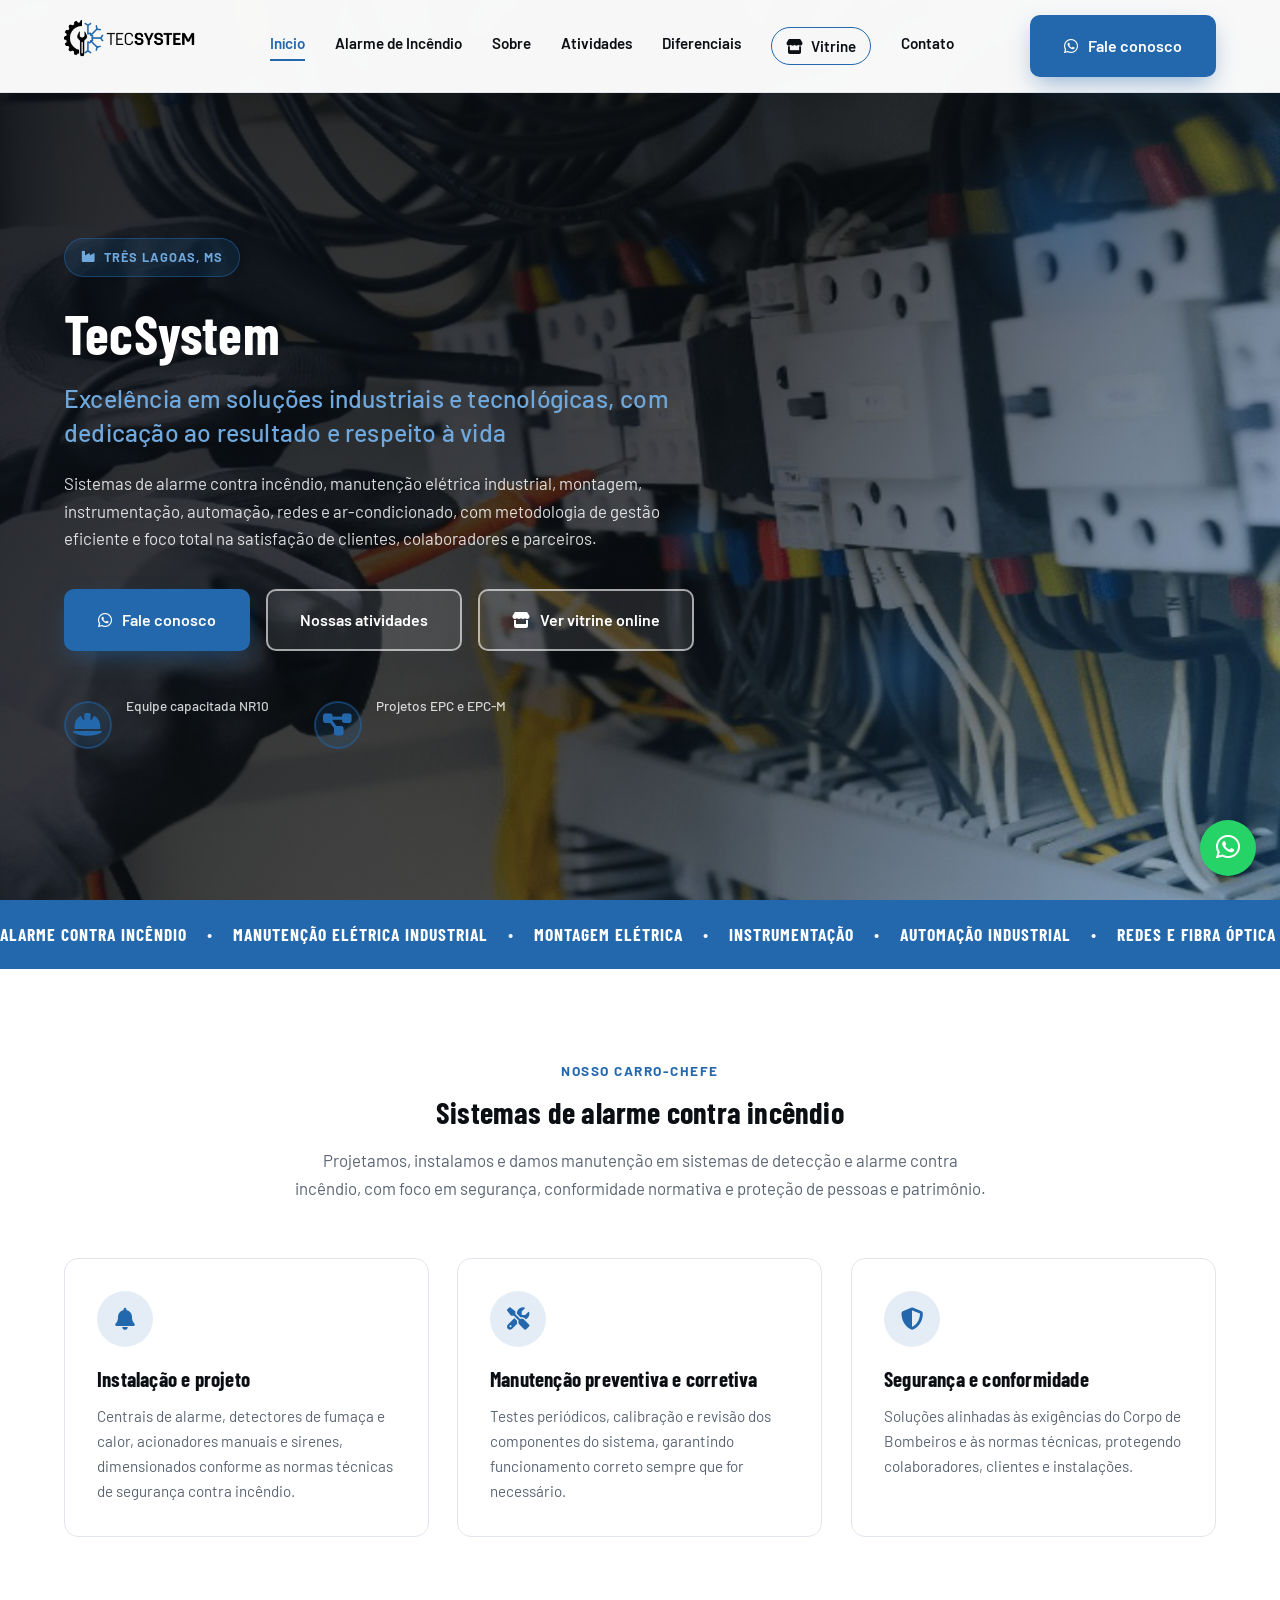
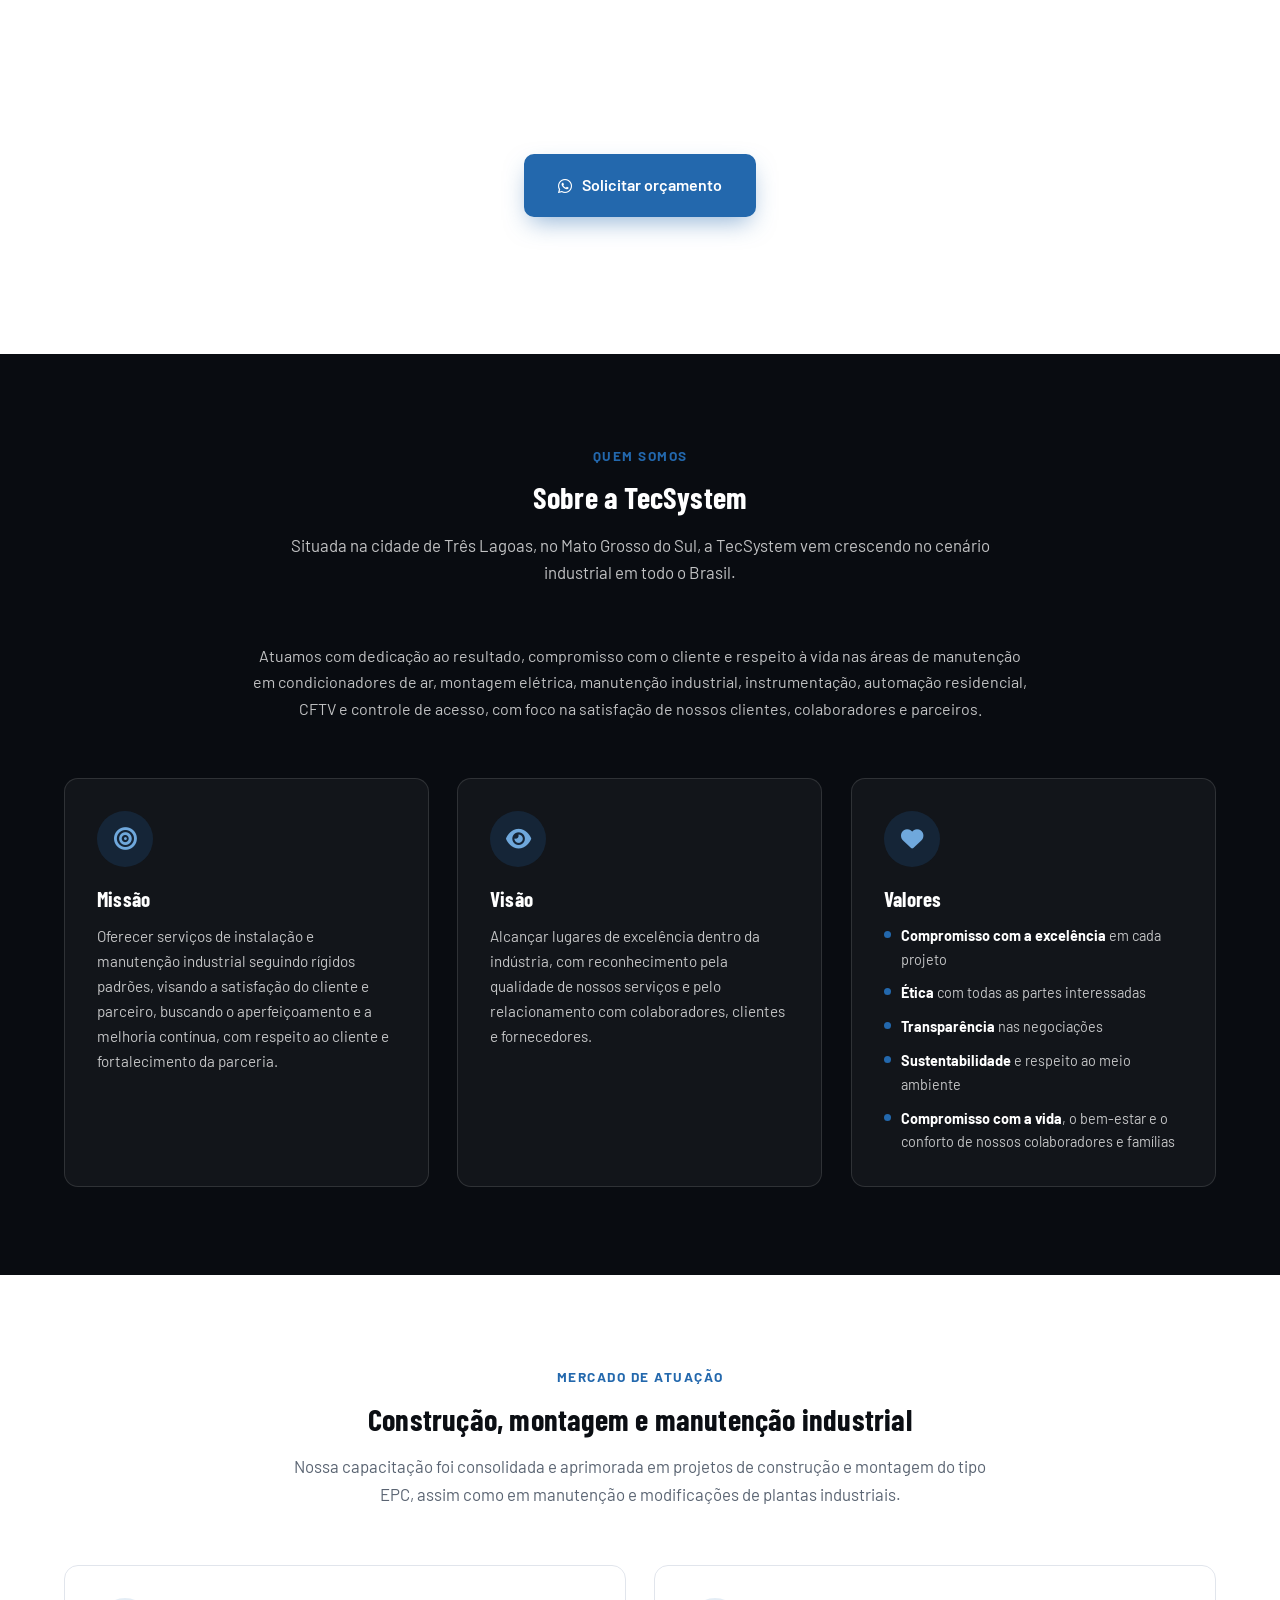
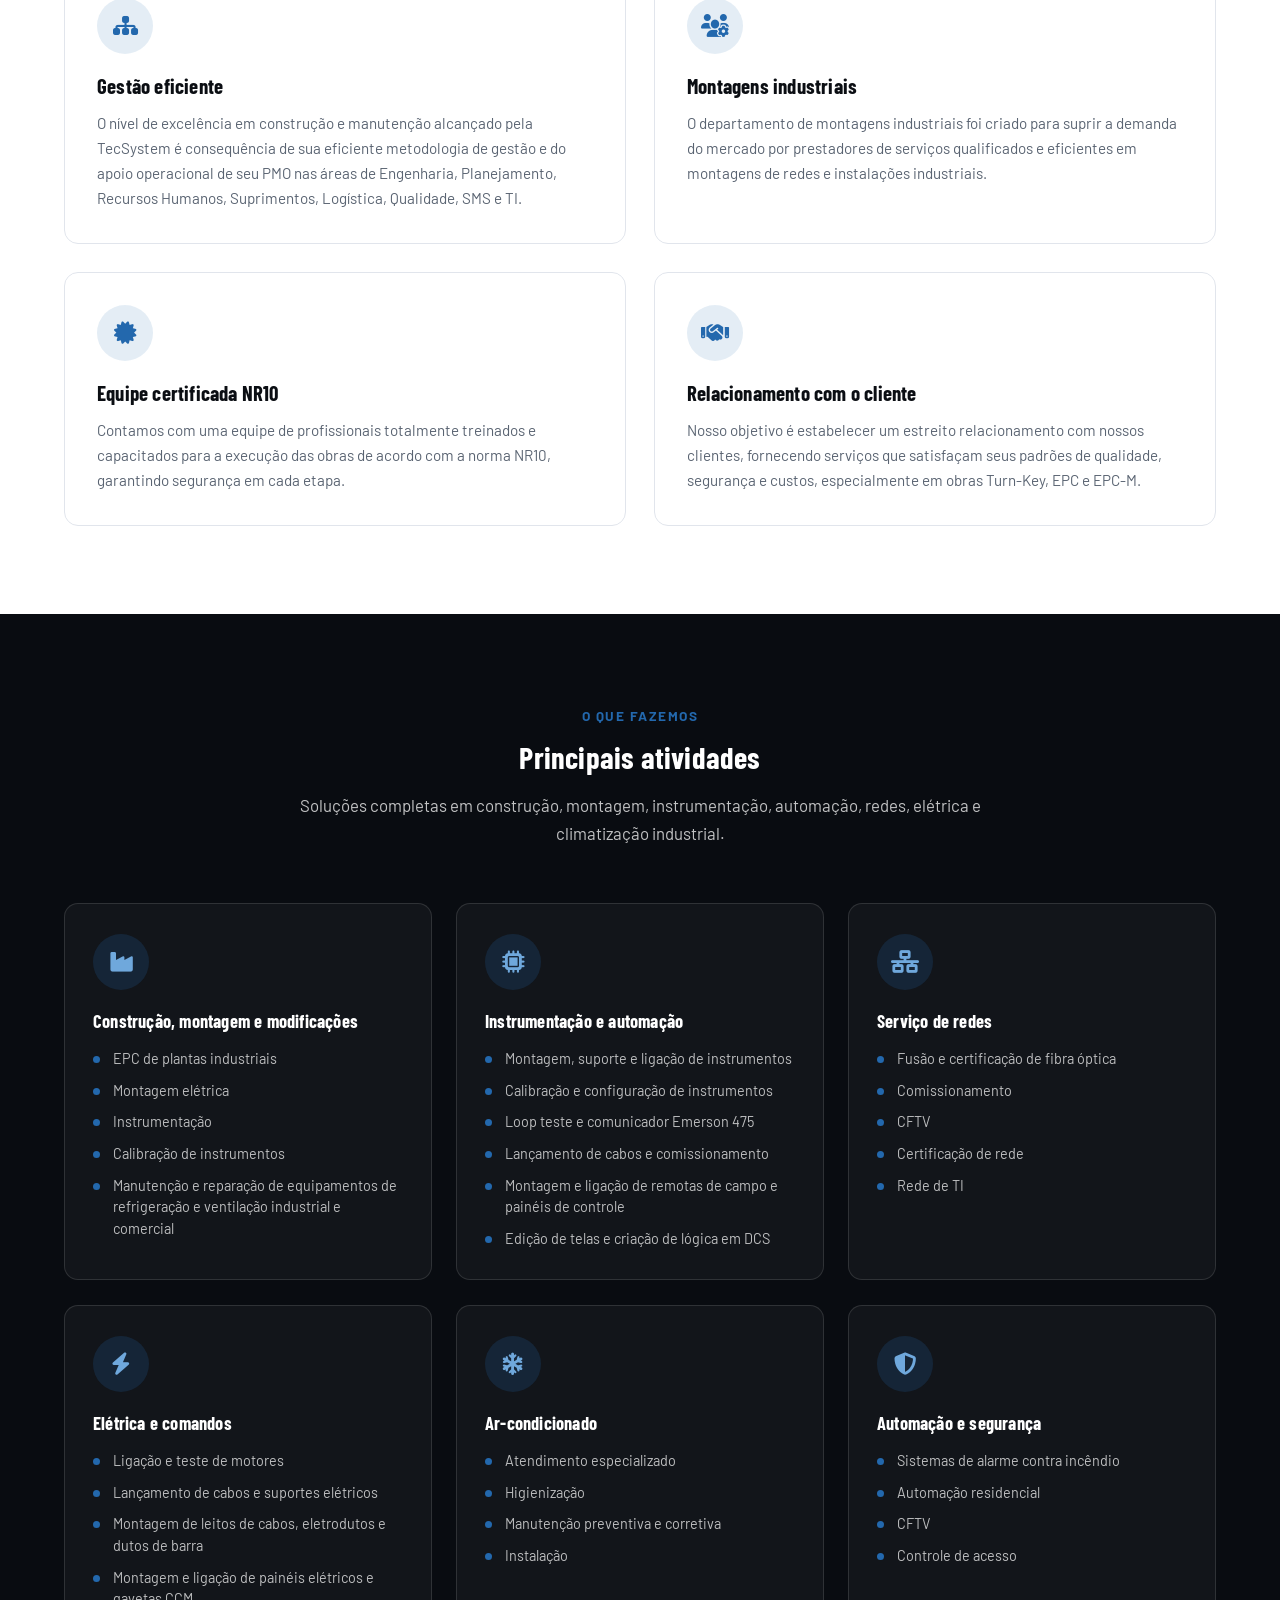
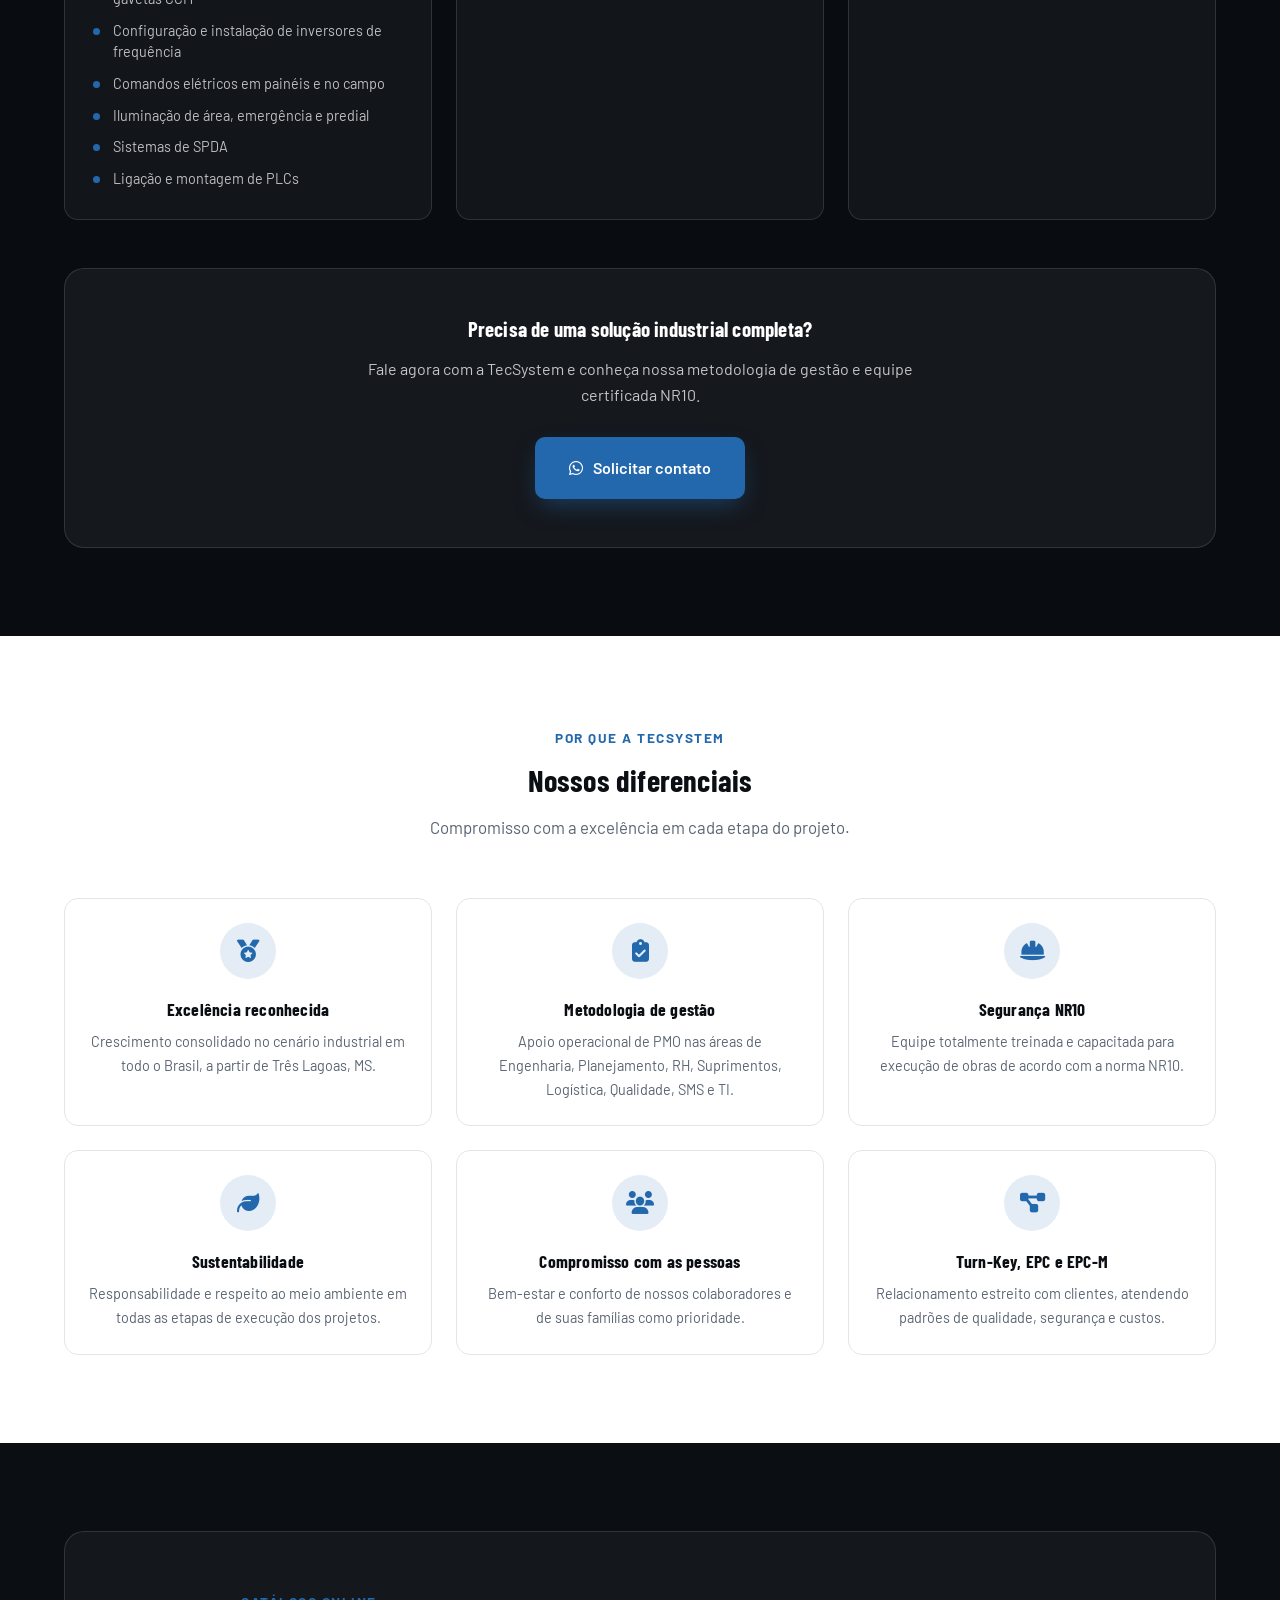
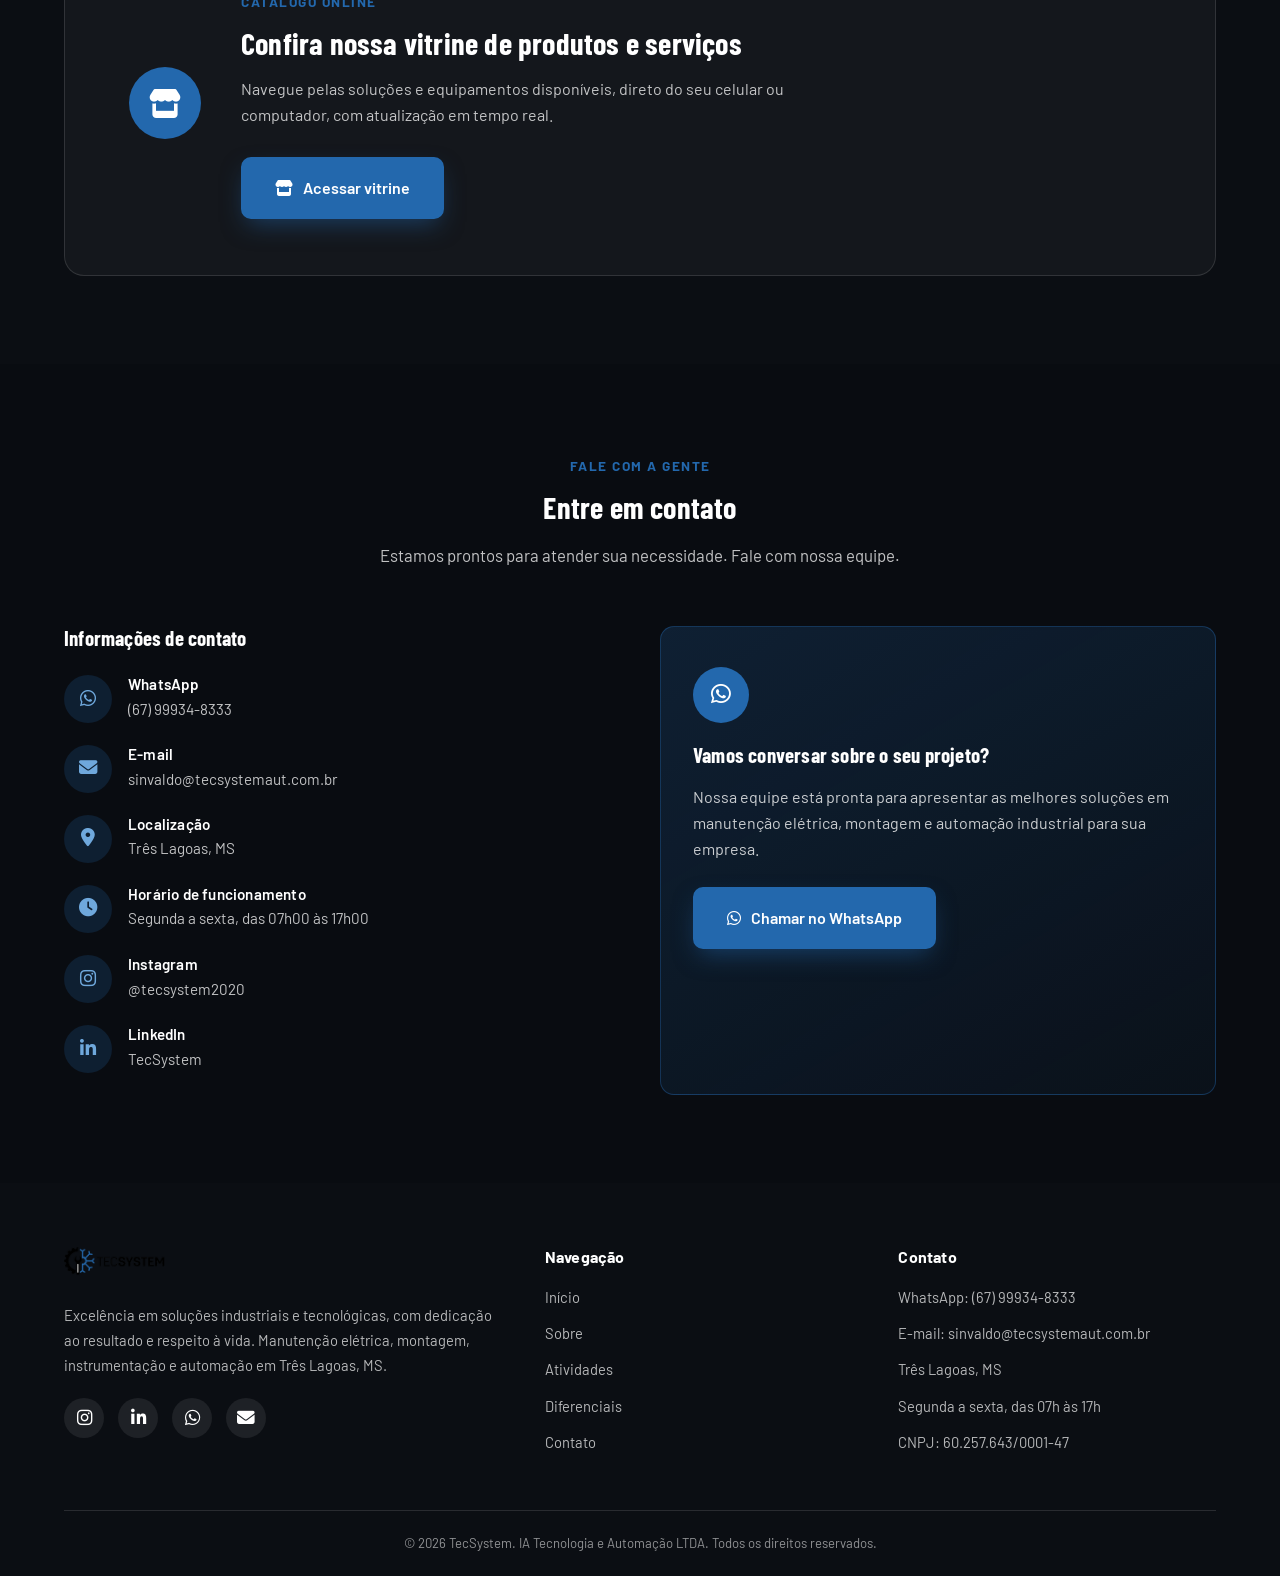
==== commit acb61f6d: "Destaca sistema de alarme contra incêndio como carro-chefe e atualiza domínio/CNPJ Nova seção dedica" ====
--- a/index.html
+++ b/index.html
@@ -4,10 +4,10 @@
   <meta charset="UTF-8" />
   <meta name="viewport" content="width=device-width, initial-scale=1.0" />
   <title>TecSystem</title>
-  <meta name="description" content="TecSystem: manutenção elétrica industrial, montagem, instrumentação, automação, redes e ar-condicionado em Três Lagoas, MS. Excelência em soluções industriais e tecnológicas." />
-  <meta name="keywords" content="manutenção elétrica industrial, montagem elétrica, instrumentação, automação industrial, CFTV, controle de acesso, EPC, Três Lagoas, MS" />
+  <meta name="description" content="TecSystem: sistemas de alarme contra incêndio, manutenção elétrica industrial, montagem, instrumentação, automação e ar-condicionado em Três Lagoas, MS. Excelência em soluções industriais e tecnológicas." />
+  <meta name="keywords" content="sistema de alarme contra incêndio, manutenção elétrica industrial, montagem elétrica, instrumentação, automação industrial, CFTV, controle de acesso, EPC, Três Lagoas, MS" />
   <meta name="author" content="TecSystem" />
-  <link rel="canonical" href="https://tecsystemaut.com.br/" />
+  <link rel="canonical" href="https://iafiretecsystem.com.br/" />
 
   <!-- Favicon -->
   <link rel="icon" type="image/png" href="img/logo.png">
@@ -15,17 +15,17 @@
 
   <!-- Open Graph -->
   <meta property="og:title" content="TecSystem" />
-  <meta property="og:description" content="Excelência em soluções industriais e tecnológicas, com dedicação ao resultado e respeito à vida. Manutenção elétrica, montagem, instrumentação e automação em Três Lagoas, MS." />
-  <meta property="og:image" content="https://tecsystemaut.com.br/img/logo.png" />
+  <meta property="og:description" content="Sistemas de alarme contra incêndio, manutenção elétrica industrial, montagem, instrumentação e automação em Três Lagoas, MS. Excelência em soluções industriais e tecnológicas, com dedicação ao resultado e respeito à vida." />
+  <meta property="og:image" content="https://iafiretecsystem.com.br/img/logo.png" />
   <meta property="og:type" content="website" />
-  <meta property="og:url" content="https://tecsystemaut.com.br/" />
+  <meta property="og:url" content="https://iafiretecsystem.com.br/" />
   <meta property="og:locale" content="pt_BR" />
 
   <!-- Twitter -->
   <meta name="twitter:card" content="summary_large_image" />
   <meta name="twitter:title" content="TecSystem" />
-  <meta name="twitter:description" content="Manutenção elétrica industrial, montagem, instrumentação, automação e redes em Três Lagoas, MS." />
-  <meta name="twitter:image" content="https://tecsystemaut.com.br/img/logo.png" />
+  <meta name="twitter:description" content="Sistemas de alarme contra incêndio, manutenção elétrica industrial, montagem, instrumentação e automação em Três Lagoas, MS." />
+  <meta name="twitter:image" content="https://iafiretecsystem.com.br/img/logo.png" />
 
   <link rel="preconnect" href="https://fonts.googleapis.com">
   <link rel="preconnect" href="https://fonts.gstatic.com" crossorigin>
@@ -48,6 +48,7 @@
 
         <nav class="nav-links">
           <a href="#inicio">Início</a>
+          <a href="#alarme-incendio">Alarme de Incêndio</a>
           <a href="#sobre">Sobre</a>
           <a href="#atividades">Atividades</a>
           <a href="#diferenciais">Diferenciais</a>
@@ -68,6 +69,7 @@
 
       <div class="mobile-nav" id="mobileNav">
         <a href="#inicio">Início</a>
+        <a href="#alarme-incendio">Alarme de Incêndio</a>
         <a href="#sobre">Sobre</a>
         <a href="#atividades">Atividades</a>
         <a href="#diferenciais">Diferenciais</a>
@@ -92,7 +94,7 @@
           <span class="hero-tag hero-reveal" style="--d:0.05s"><i class="fas fa-industry"></i> Três Lagoas, MS</span>
           <h1 class="hero-reveal" style="--d:0.15s">TecSystem</h1>
           <h2 class="hero-reveal" style="--d:0.25s">Excelência em soluções industriais e tecnológicas, com dedicação ao resultado e respeito à vida</h2>
-          <p class="hero-reveal" style="--d:0.35s">Manutenção elétrica industrial, montagem, instrumentação, automação, redes e ar-condicionado, com metodologia de gestão eficiente e foco total na satisfação de clientes, colaboradores e parceiros.</p>
+          <p class="hero-reveal" style="--d:0.35s">Sistemas de alarme contra incêndio, manutenção elétrica industrial, montagem, instrumentação, automação, redes e ar-condicionado, com metodologia de gestão eficiente e foco total na satisfação de clientes, colaboradores e parceiros.</p>
 
           <div class="hero-buttons hero-reveal" style="--d:0.45s">
             <a href="https://wa.me/5567999348333" target="_blank" rel="noopener noreferrer" class="btn btn-primario">
@@ -120,6 +122,7 @@
   <!-- ===== TICKER DE DESTAQUES ===== -->
   <div class="ticker" aria-hidden="true">
     <div class="ticker-track">
+      <span>Alarme Contra Incêndio</span><span class="ticker-dot">•</span>
       <span>Manutenção Elétrica Industrial</span><span class="ticker-dot">•</span>
       <span>Montagem Elétrica</span><span class="ticker-dot">•</span>
       <span>Instrumentação</span><span class="ticker-dot">•</span>
@@ -129,6 +132,7 @@
       <span>Controle de Acesso</span><span class="ticker-dot">•</span>
       <span>Ar-Condicionado</span><span class="ticker-dot">•</span>
       <span>EPC e EPC-M</span><span class="ticker-dot">•</span>
+      <span>Alarme Contra Incêndio</span><span class="ticker-dot">•</span>
       <span>Manutenção Elétrica Industrial</span><span class="ticker-dot">•</span>
       <span>Montagem Elétrica</span><span class="ticker-dot">•</span>
       <span>Instrumentação</span><span class="ticker-dot">•</span>
@@ -140,6 +144,45 @@
       <span>EPC e EPC-M</span><span class="ticker-dot">•</span>
     </div>
   </div>
+
+  <!-- ===== ALARME DE INCÊNDIO (CARRO-CHEFE) ===== -->
+  <section id="alarme-incendio" class="section section-clara">
+    <div class="container">
+      <div class="section-header fade-in">
+        <span class="tag">Nosso carro-chefe</span>
+        <h2>Sistemas de alarme contra incêndio</h2>
+        <p>Projetamos, instalamos e damos manutenção em sistemas de detecção e alarme contra incêndio, com foco em segurança, conformidade normativa e proteção de pessoas e patrimônio.</p>
+      </div>
+
+      <div class="cards-grid cards-3 stagger">
+        <div class="card tilt-card">
+          <div class="icon-box"><i class="fas fa-bell"></i></div>
+          <h3>Instalação e projeto</h3>
+          <p>Centrais de alarme, detectores de fumaça e calor, acionadores manuais e sirenes, dimensionados conforme as normas técnicas de segurança contra incêndio.</p>
+        </div>
+
+        <div class="card tilt-card">
+          <div class="icon-box"><i class="fas fa-screwdriver-wrench"></i></div>
+          <h3>Manutenção preventiva e corretiva</h3>
+          <p>Testes periódicos, calibração e revisão dos componentes do sistema, garantindo funcionamento correto sempre que for necessário.</p>
+        </div>
+
+        <div class="card tilt-card">
+          <div class="icon-box"><i class="fas fa-shield-halved"></i></div>
+          <h3>Segurança e conformidade</h3>
+          <p>Soluções alinhadas às exigências do Corpo de Bombeiros e às normas técnicas, protegendo colaboradores, clientes e instalações.</p>
+        </div>
+      </div>
+
+      <div class="atividades-cta fade-in">
+        <h3>Precisa de um sistema de alarme contra incêndio?</h3>
+        <p>Fale com nossa equipe e solicite uma avaliação para o seu ambiente industrial ou comercial.</p>
+        <a href="https://wa.me/5567999348333" target="_blank" rel="noopener noreferrer" class="btn btn-primario">
+          <i class="fab fa-whatsapp"></i> Solicitar orçamento
+        </a>
+      </div>
+    </div>
+  </section>
 
   <!-- ===== SOBRE ===== -->
   <section id="sobre" class="section section-escura">
@@ -300,6 +343,7 @@
           <div class="icon-box"><i class="fas fa-shield-halved"></i></div>
           <h3>Automação e segurança</h3>
           <ul class="atividade-list">
+            <li>Sistemas de alarme contra incêndio</li>
             <li>Automação residencial</li>
             <li>CFTV</li>
             <li>Controle de acesso</li>
@@ -493,13 +537,13 @@
             <li><span>E-mail: sinvaldo@tecsystemaut.com.br</span></li>
             <li><span>Três Lagoas, MS</span></li>
             <li><span>Segunda a sexta, das 07h às 17h</span></li>
-            <li><span>CNPJ: 34.210.635/0001-35</span></li>
+            <li><span>CNPJ: 60.257.643/0001-47</span></li>
           </ul>
         </div>
       </div>
 
       <div class="footer-bottom">
-        <p>© 2026 TecSystem. Todos os direitos reservados.</p>
+        <p>© 2026 TecSystem. IA Tecnologia e Automação LTDA. Todos os direitos reservados.</p>
       </div>
     </div>
   </footer>
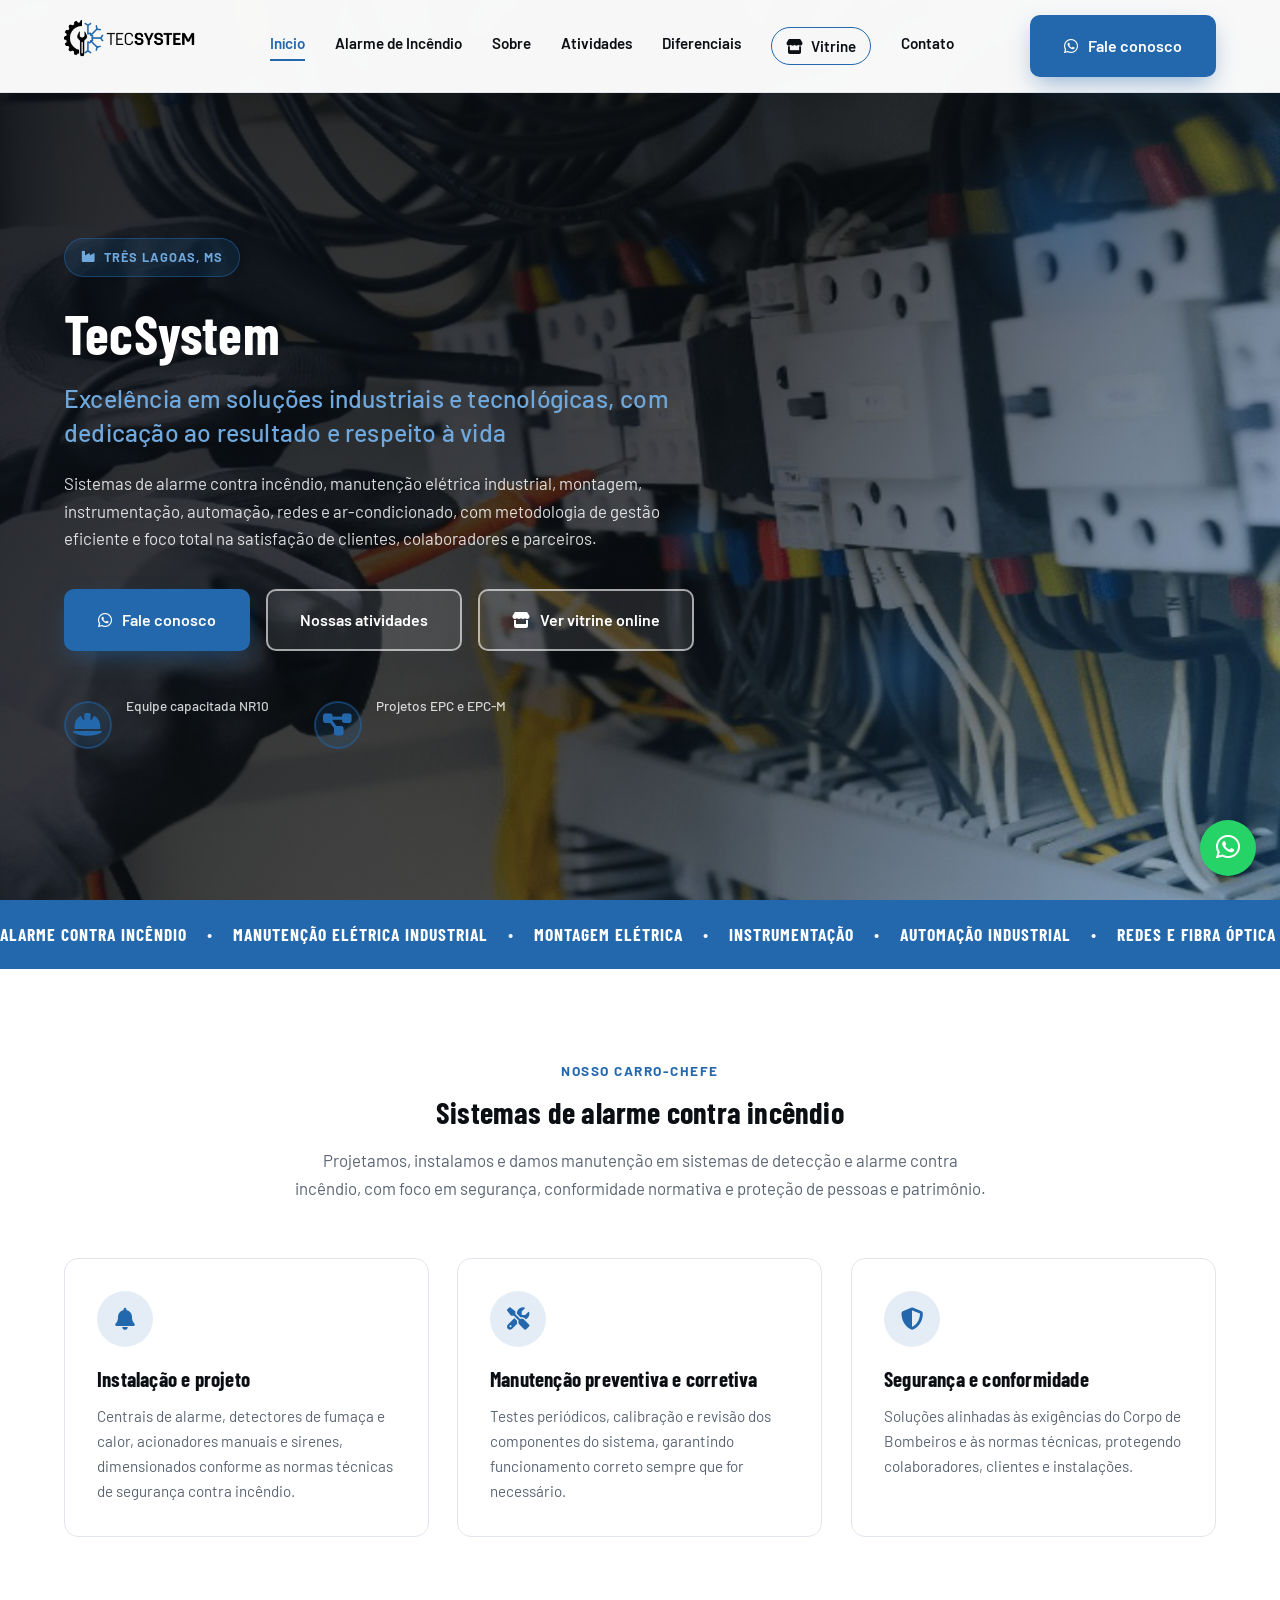
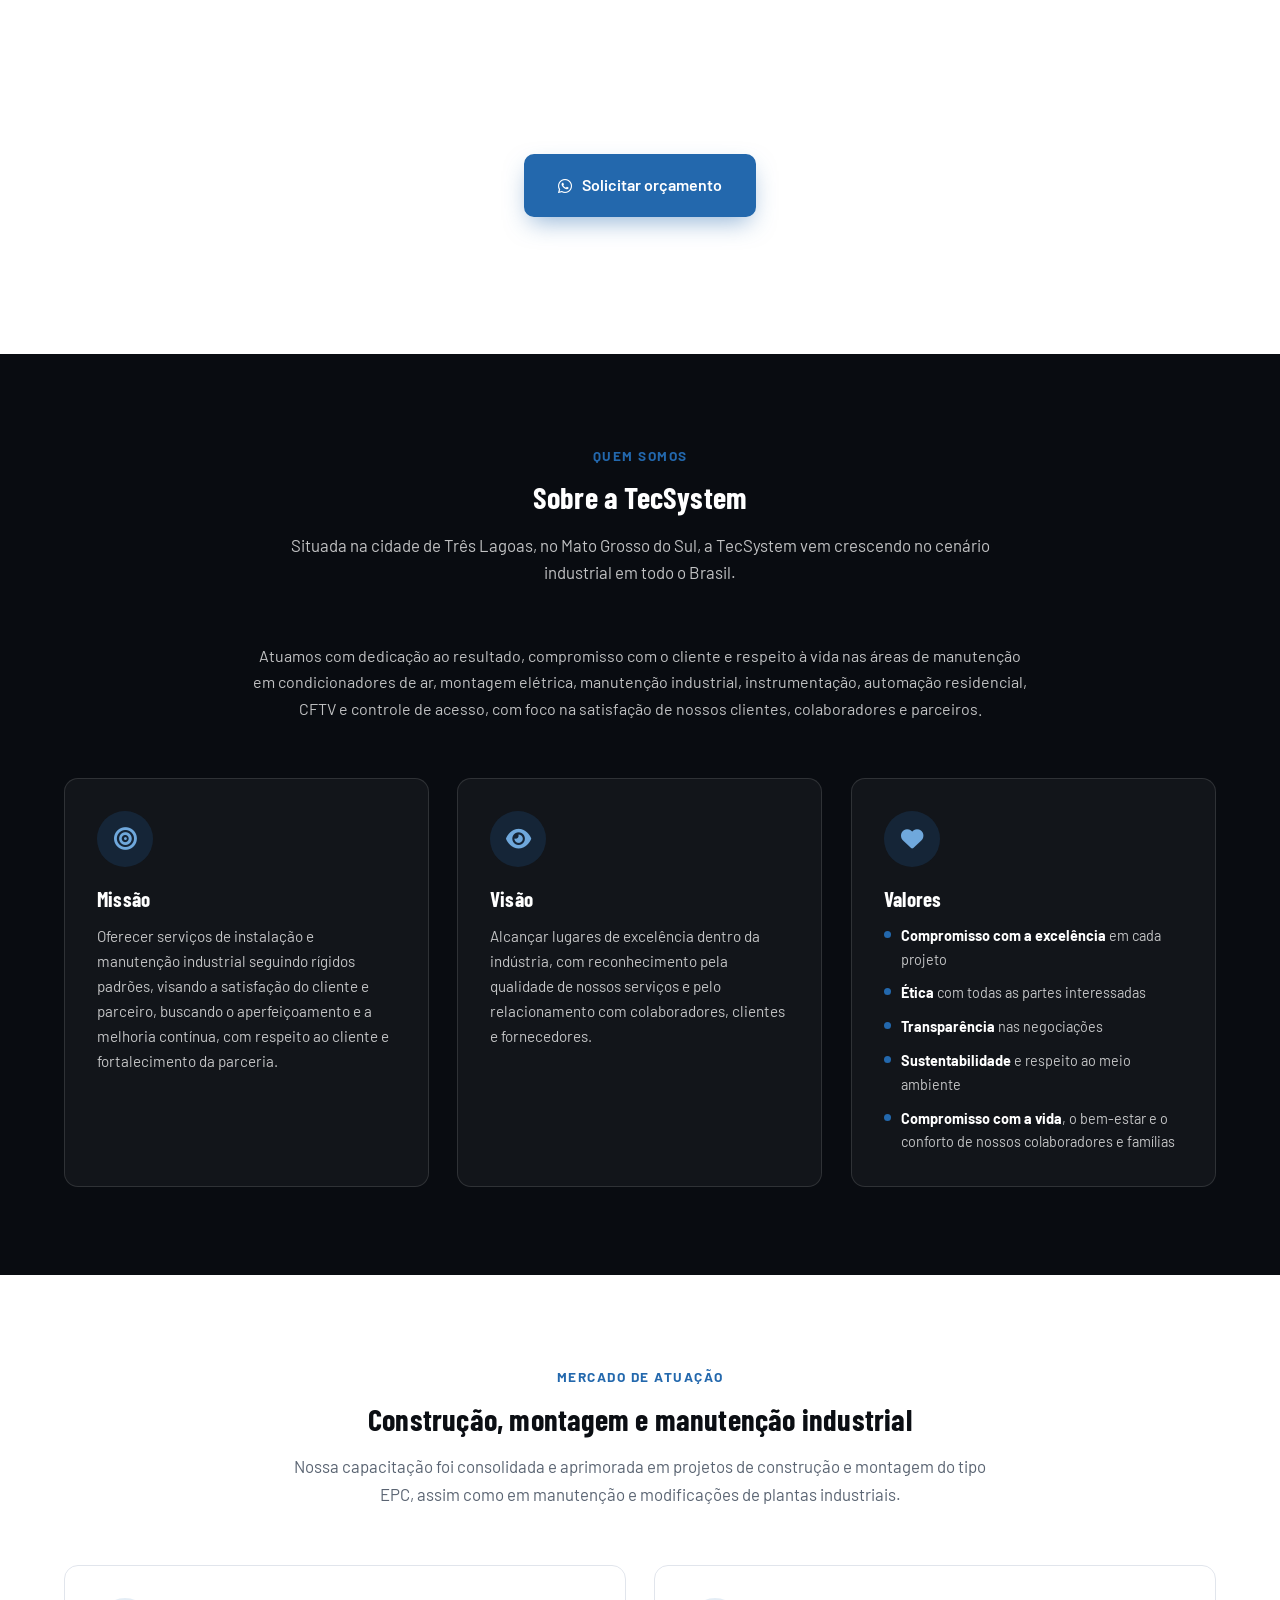
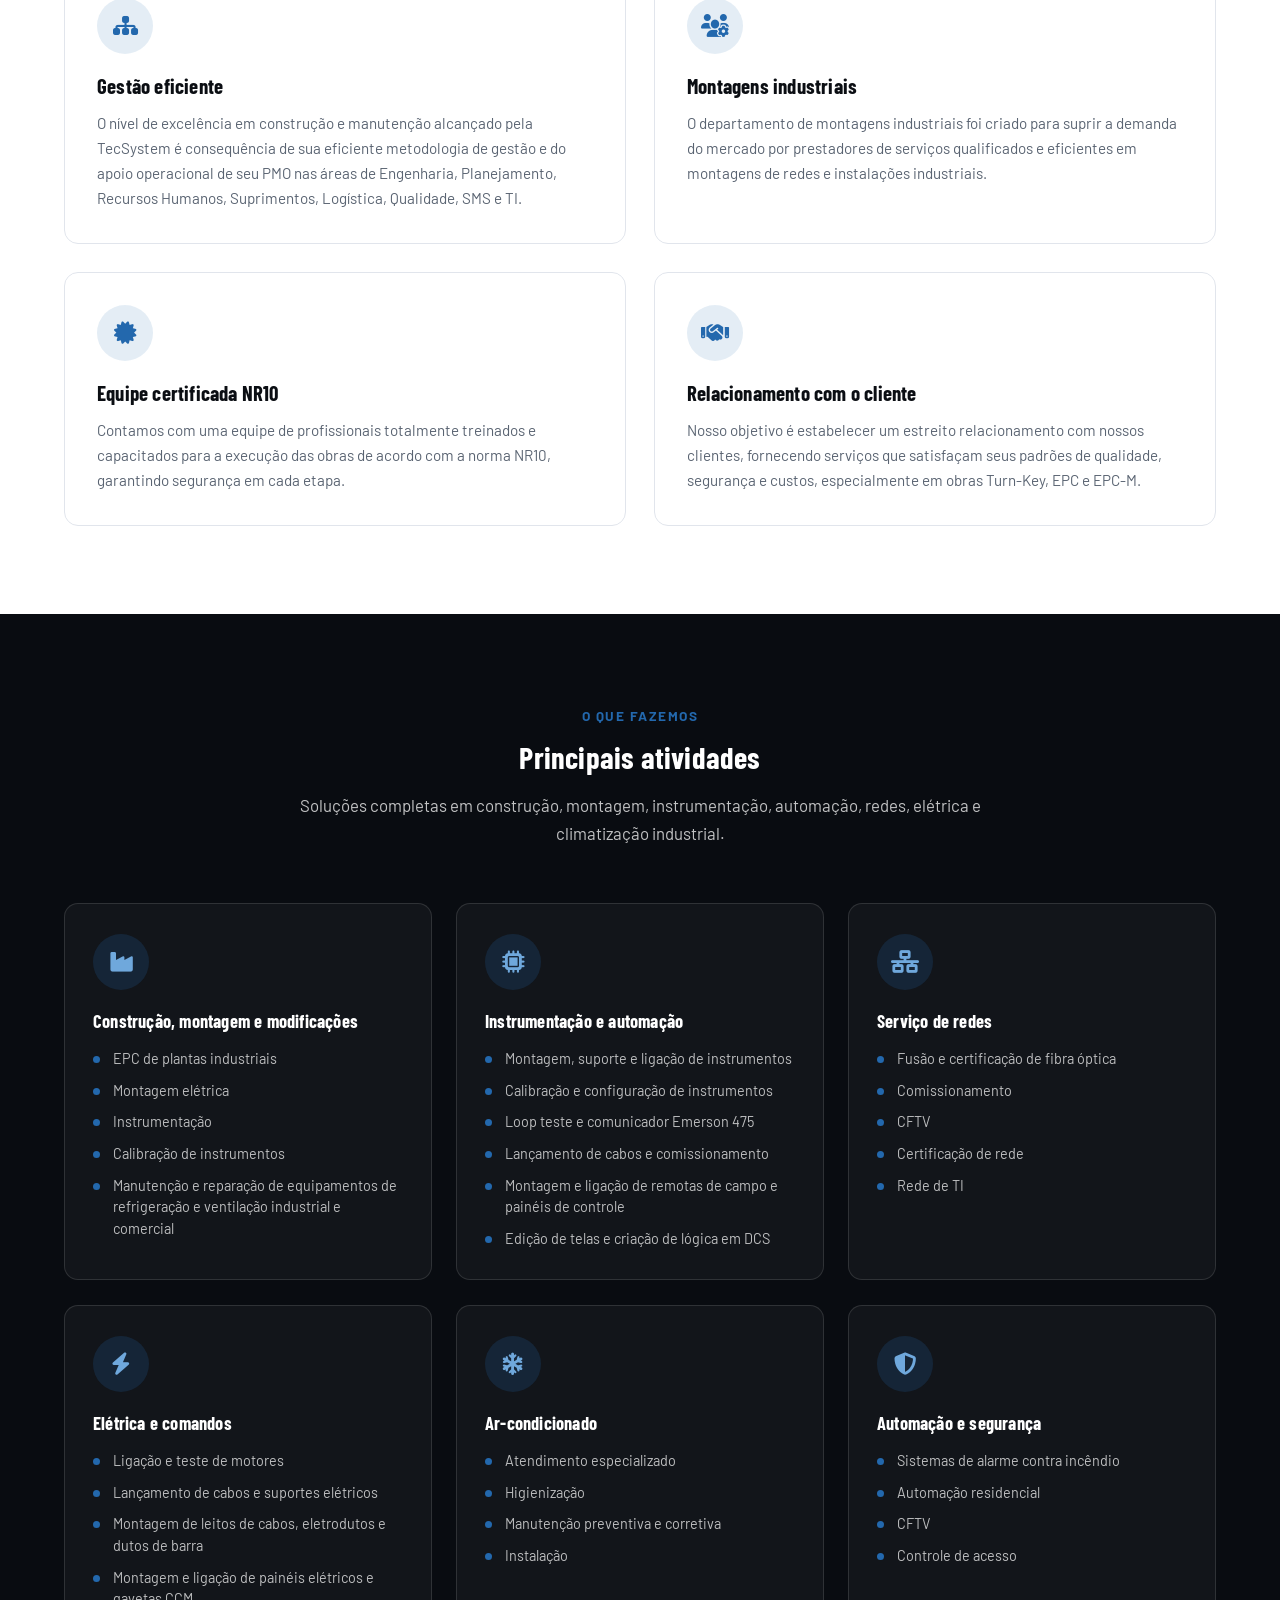
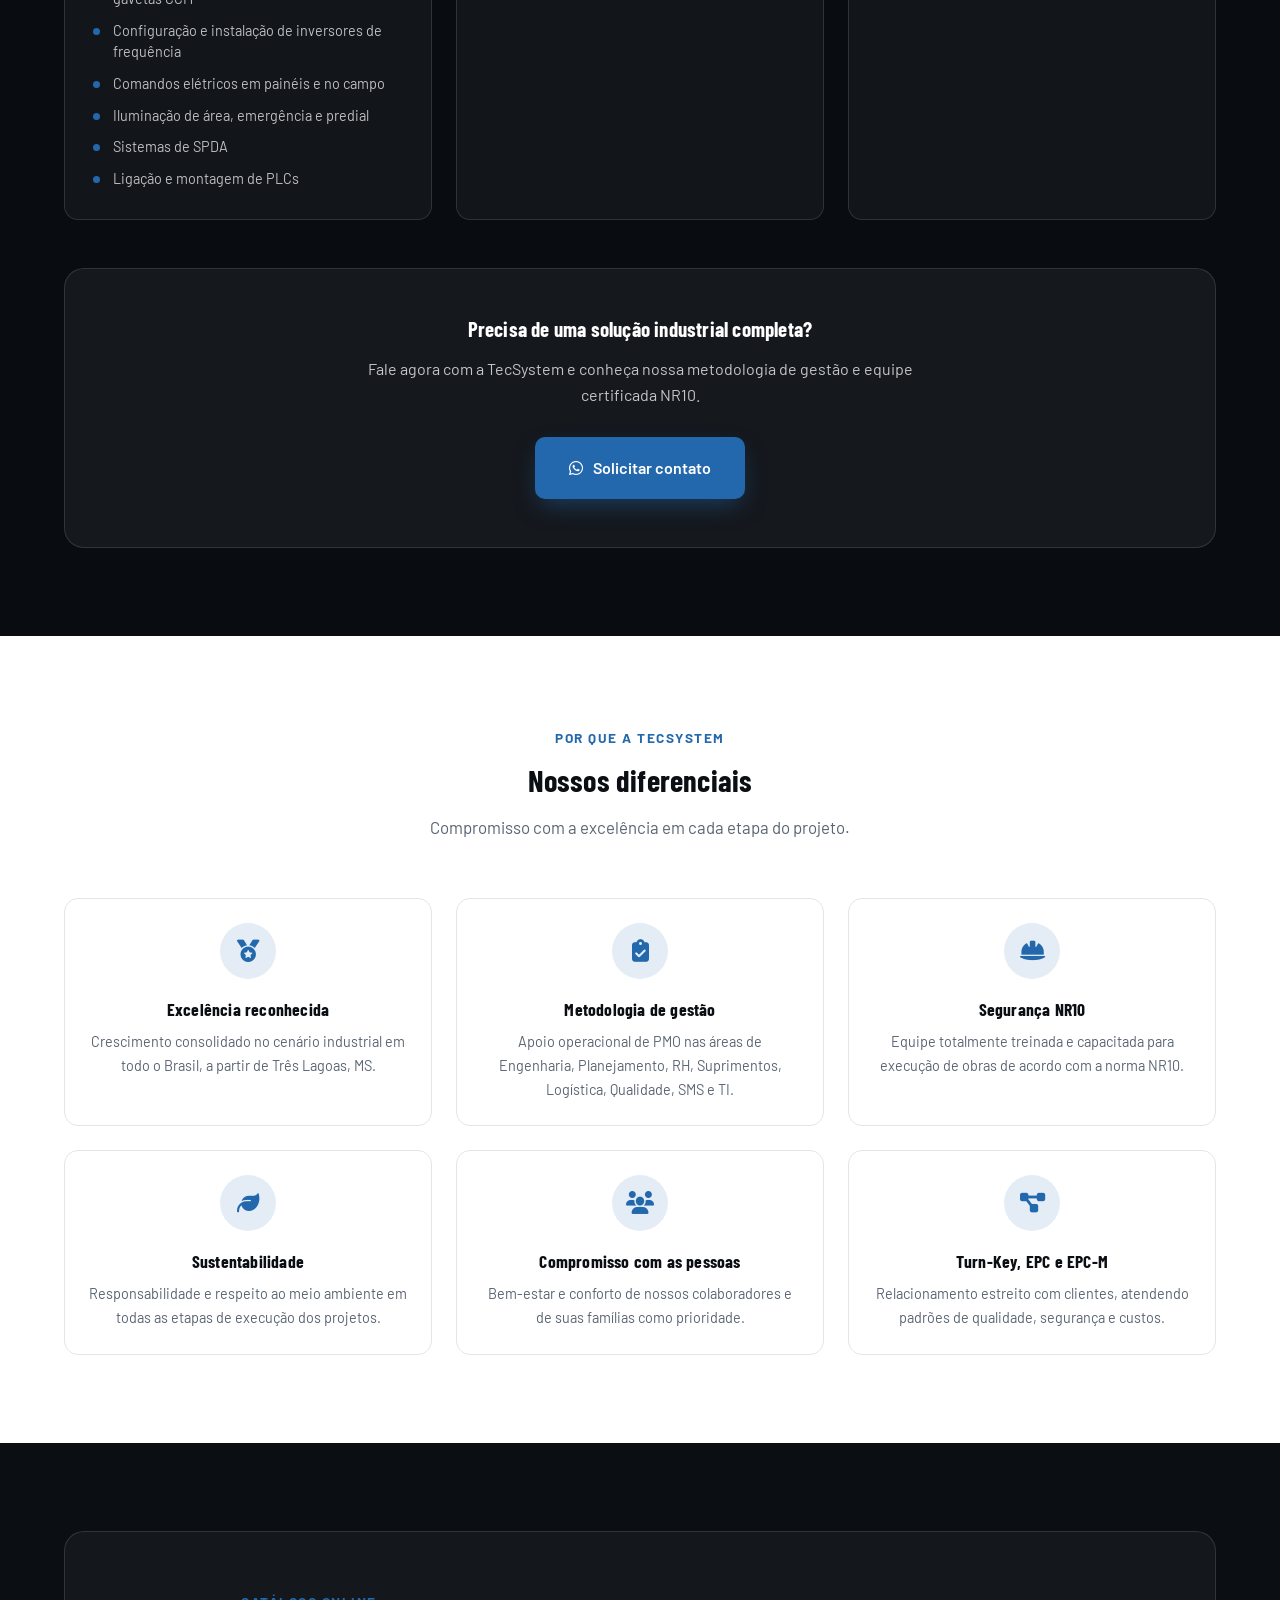
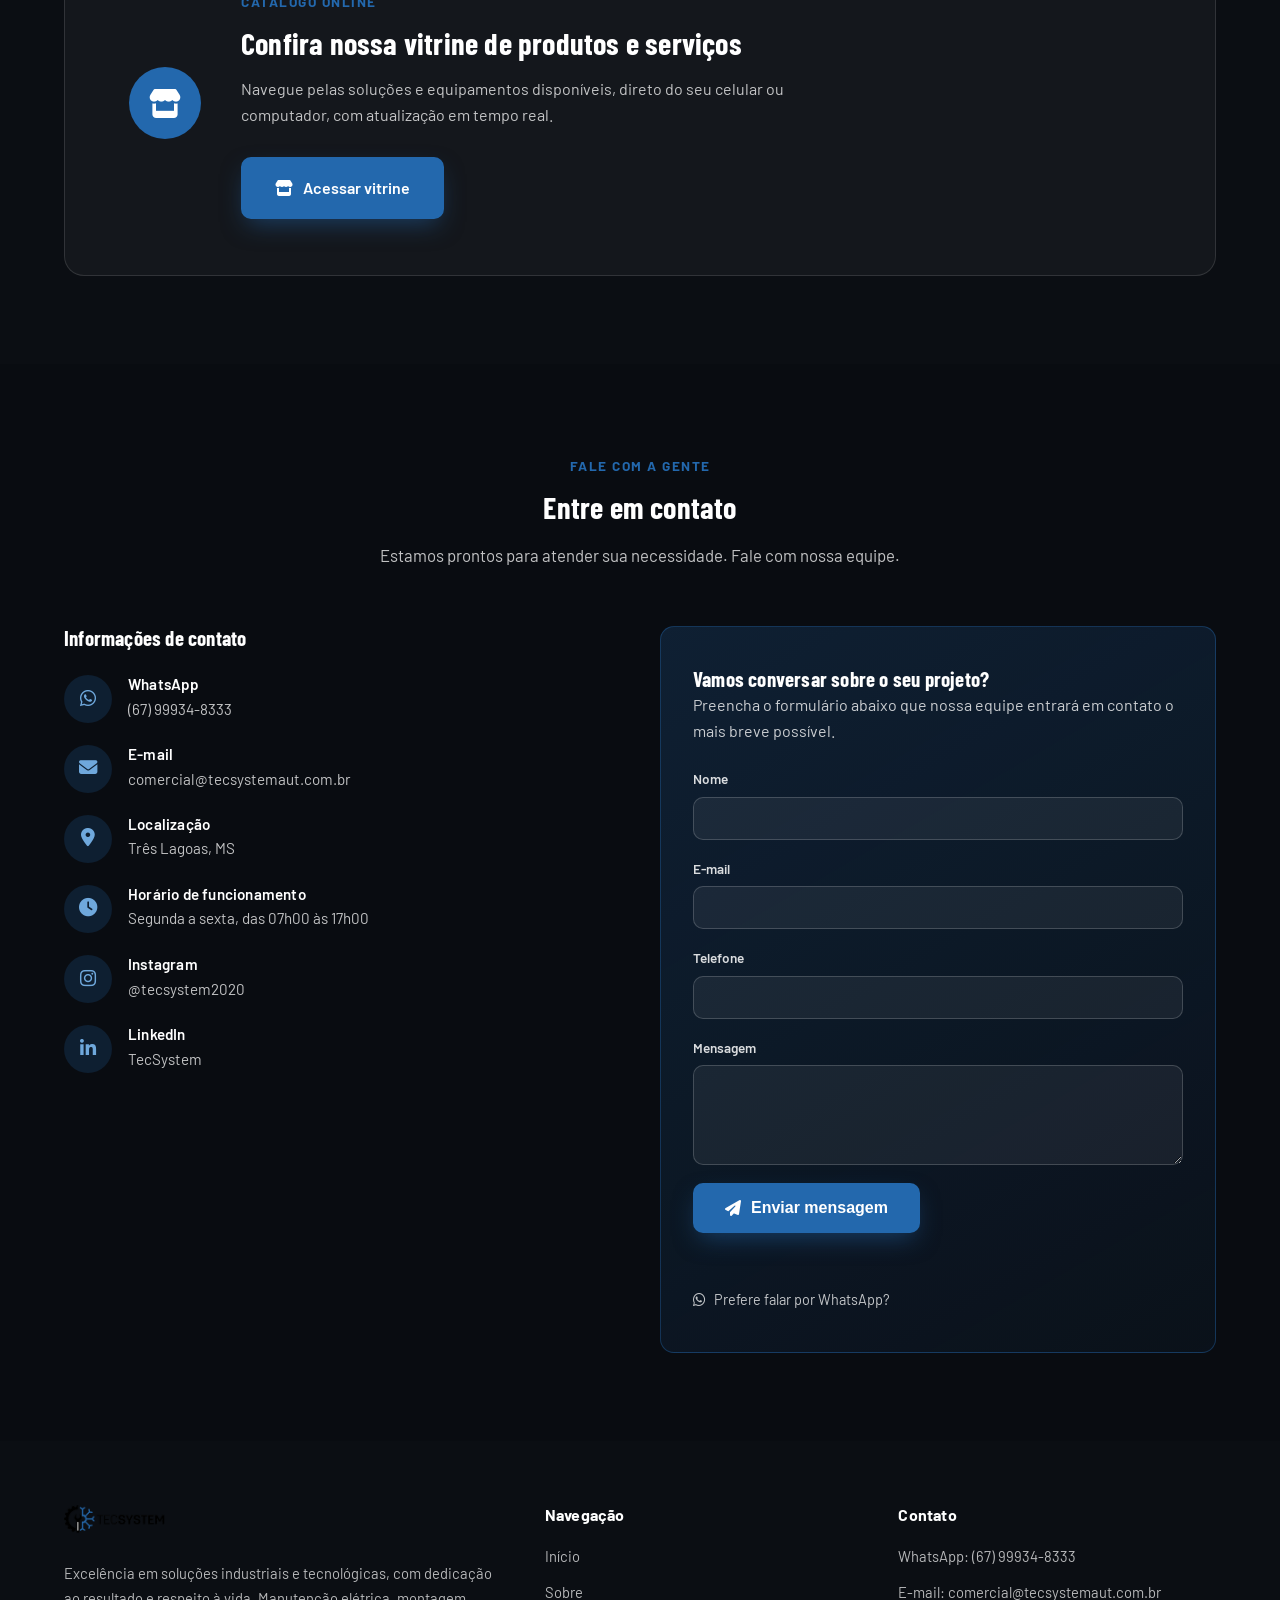
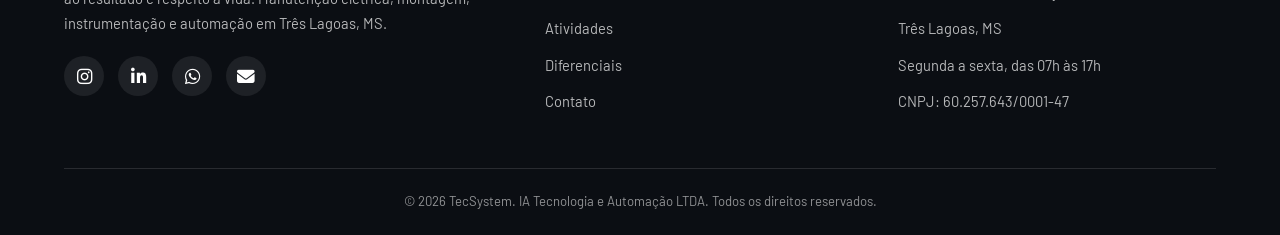
==== commit 21b7030d: "Adiciona formulário de contato com envio de e-mail via SMTP Formulário na seção de contato envia men" ====
--- a/index.html
+++ b/index.html
@@ -453,7 +453,7 @@
             <div class="icon-box"><i class="fas fa-envelope"></i></div>
             <div>
               <h4>E-mail</h4>
-              <a href="mailto:sinvaldo@tecsystemaut.com.br">sinvaldo@tecsystemaut.com.br</a>
+              <a href="mailto:comercial@tecsystemaut.com.br">comercial@tecsystemaut.com.br</a>
             </div>
           </div>
 
@@ -490,12 +490,42 @@
           </div>
         </div>
 
-        <div class="contato-cta-card">
-          <div class="icon-box"><i class="fab fa-whatsapp"></i></div>
+        <div class="contato-form-card">
           <h3>Vamos conversar sobre o seu projeto?</h3>
-          <p>Nossa equipe está pronta para apresentar as melhores soluções em manutenção elétrica, montagem e automação industrial para sua empresa.</p>
-          <a href="https://wa.me/5567999348333" target="_blank" rel="noopener noreferrer" class="btn btn-primario">
-            <i class="fab fa-whatsapp"></i> Chamar no WhatsApp
+          <p>Preencha o formulário abaixo que nossa equipe entrará em contato o mais breve possível.</p>
+
+          <form id="form-contato" class="form-contato" novalidate>
+            <div class="form-grupo">
+              <label for="nome">Nome</label>
+              <input type="text" id="nome" name="nome" required>
+            </div>
+            <div class="form-grupo">
+              <label for="email">E-mail</label>
+              <input type="email" id="email" name="email" required>
+            </div>
+            <div class="form-grupo">
+              <label for="telefone">Telefone</label>
+              <input type="tel" id="telefone" name="telefone">
+            </div>
+            <div class="form-grupo">
+              <label for="mensagem">Mensagem</label>
+              <textarea id="mensagem" name="mensagem" rows="4" required></textarea>
+            </div>
+            <!-- honeypot anti-spam: não remover, deve ficar oculto -->
+            <div class="form-honeypot" aria-hidden="true">
+              <label for="website">Website</label>
+              <input type="text" id="website" name="website" tabindex="-1" autocomplete="off">
+            </div>
+
+            <button type="submit" class="btn btn-primario">
+              <i class="fas fa-paper-plane"></i> Enviar mensagem
+            </button>
+
+            <p class="form-status" role="status" aria-live="polite"></p>
+          </form>
+
+          <a href="https://wa.me/5567999348333" target="_blank" rel="noopener noreferrer" class="form-whatsapp-link">
+            <i class="fab fa-whatsapp"></i> Prefere falar por WhatsApp?
           </a>
         </div>
       </div>
@@ -515,7 +545,7 @@
             <a href="https://www.instagram.com/tecsystem2020/" target="_blank" rel="noopener noreferrer" aria-label="Instagram da TecSystem"><i class="fab fa-instagram"></i></a>
             <a href="https://www.linkedin.com/in/ACoAAChK0eABHcF5-9Qj0-cHSuEeObOqC52pRtY" target="_blank" rel="noopener noreferrer" aria-label="LinkedIn da TecSystem"><i class="fab fa-linkedin-in"></i></a>
             <a href="https://wa.me/5567999348333" target="_blank" rel="noopener noreferrer" aria-label="WhatsApp da TecSystem"><i class="fab fa-whatsapp"></i></a>
-            <a href="mailto:sinvaldo@tecsystemaut.com.br" aria-label="E-mail da TecSystem"><i class="fas fa-envelope"></i></a>
+            <a href="mailto:comercial@tecsystemaut.com.br" aria-label="E-mail da TecSystem"><i class="fas fa-envelope"></i></a>
           </div>
         </div>
 
@@ -534,7 +564,7 @@
           <h4>Contato</h4>
           <ul>
             <li><span>WhatsApp: (67) 99934-8333</span></li>
-            <li><span>E-mail: sinvaldo@tecsystemaut.com.br</span></li>
+            <li><span>E-mail: comercial@tecsystemaut.com.br</span></li>
             <li><span>Três Lagoas, MS</span></li>
             <li><span>Segunda a sexta, das 07h às 17h</span></li>
             <li><span>CNPJ: 60.257.643/0001-47</span></li>
--- a/style.css
+++ b/style.css
@@ -851,6 +851,75 @@
 .contato-cta-card .icon-box i { color: var(--branco); }
 .contato-cta-card h3 { color: var(--branco); }
 .contato-cta-card p { color: rgba(255, 255, 255, 0.78); margin-bottom: 8px; }
+
+.contato-form-card {
+  position: relative;
+  background: linear-gradient(150deg, rgba(35, 104, 173, 0.22), rgba(35, 104, 173, 0.06));
+  border: 1px solid rgba(35, 104, 173, 0.4);
+  border-radius: var(--radius);
+  padding: 40px 32px;
+}
+
+.contato-form-card h3 { color: var(--branco); }
+.contato-form-card > p { color: rgba(255, 255, 255, 0.78); margin-bottom: 24px; }
+
+.form-contato { display: flex; flex-direction: column; gap: 18px; }
+
+.form-grupo { display: flex; flex-direction: column; gap: 6px; }
+
+.form-grupo label {
+  font-size: 0.85rem;
+  font-weight: 600;
+  font-family: 'Barlow', sans-serif;
+  color: rgba(255, 255, 255, 0.85);
+}
+
+.form-grupo input,
+.form-grupo textarea {
+  width: 100%;
+  padding: 12px 14px;
+  border-radius: 10px;
+  border: 1px solid rgba(255, 255, 255, 0.18);
+  background: rgba(255, 255, 255, 0.06);
+  color: var(--branco);
+  font-family: 'Inter', sans-serif;
+  font-size: 0.95rem;
+  transition: border-color var(--transicao), background var(--transicao);
+}
+
+.form-grupo input::placeholder,
+.form-grupo textarea::placeholder { color: rgba(255, 255, 255, 0.4); }
+
+.form-grupo input:focus,
+.form-grupo textarea:focus {
+  outline: none;
+  border-color: var(--azul);
+  background: rgba(255, 255, 255, 0.1);
+}
+
+.form-grupo textarea { resize: vertical; min-height: 100px; }
+
+.form-contato .btn { align-self: flex-start; border: none; cursor: pointer; }
+
+.form-honeypot { position: absolute; left: -9999px; width: 1px; height: 1px; overflow: hidden; }
+
+.form-status {
+  font-size: 0.9rem;
+  min-height: 1.2em;
+}
+.form-status.sucesso { color: #6fdc8c; }
+.form-status.erro { color: #f28b82; }
+
+.form-whatsapp-link {
+  display: inline-flex;
+  align-items: center;
+  gap: 8px;
+  margin-top: 20px;
+  color: rgba(255, 255, 255, 0.75);
+  font-size: 0.9rem;
+  transition: color var(--transicao);
+}
+.form-whatsapp-link:hover { color: #6fa8dc; }
 
 @media (min-width: 1024px) {
   .contato-grid { grid-template-columns: 1fr 1fr; }
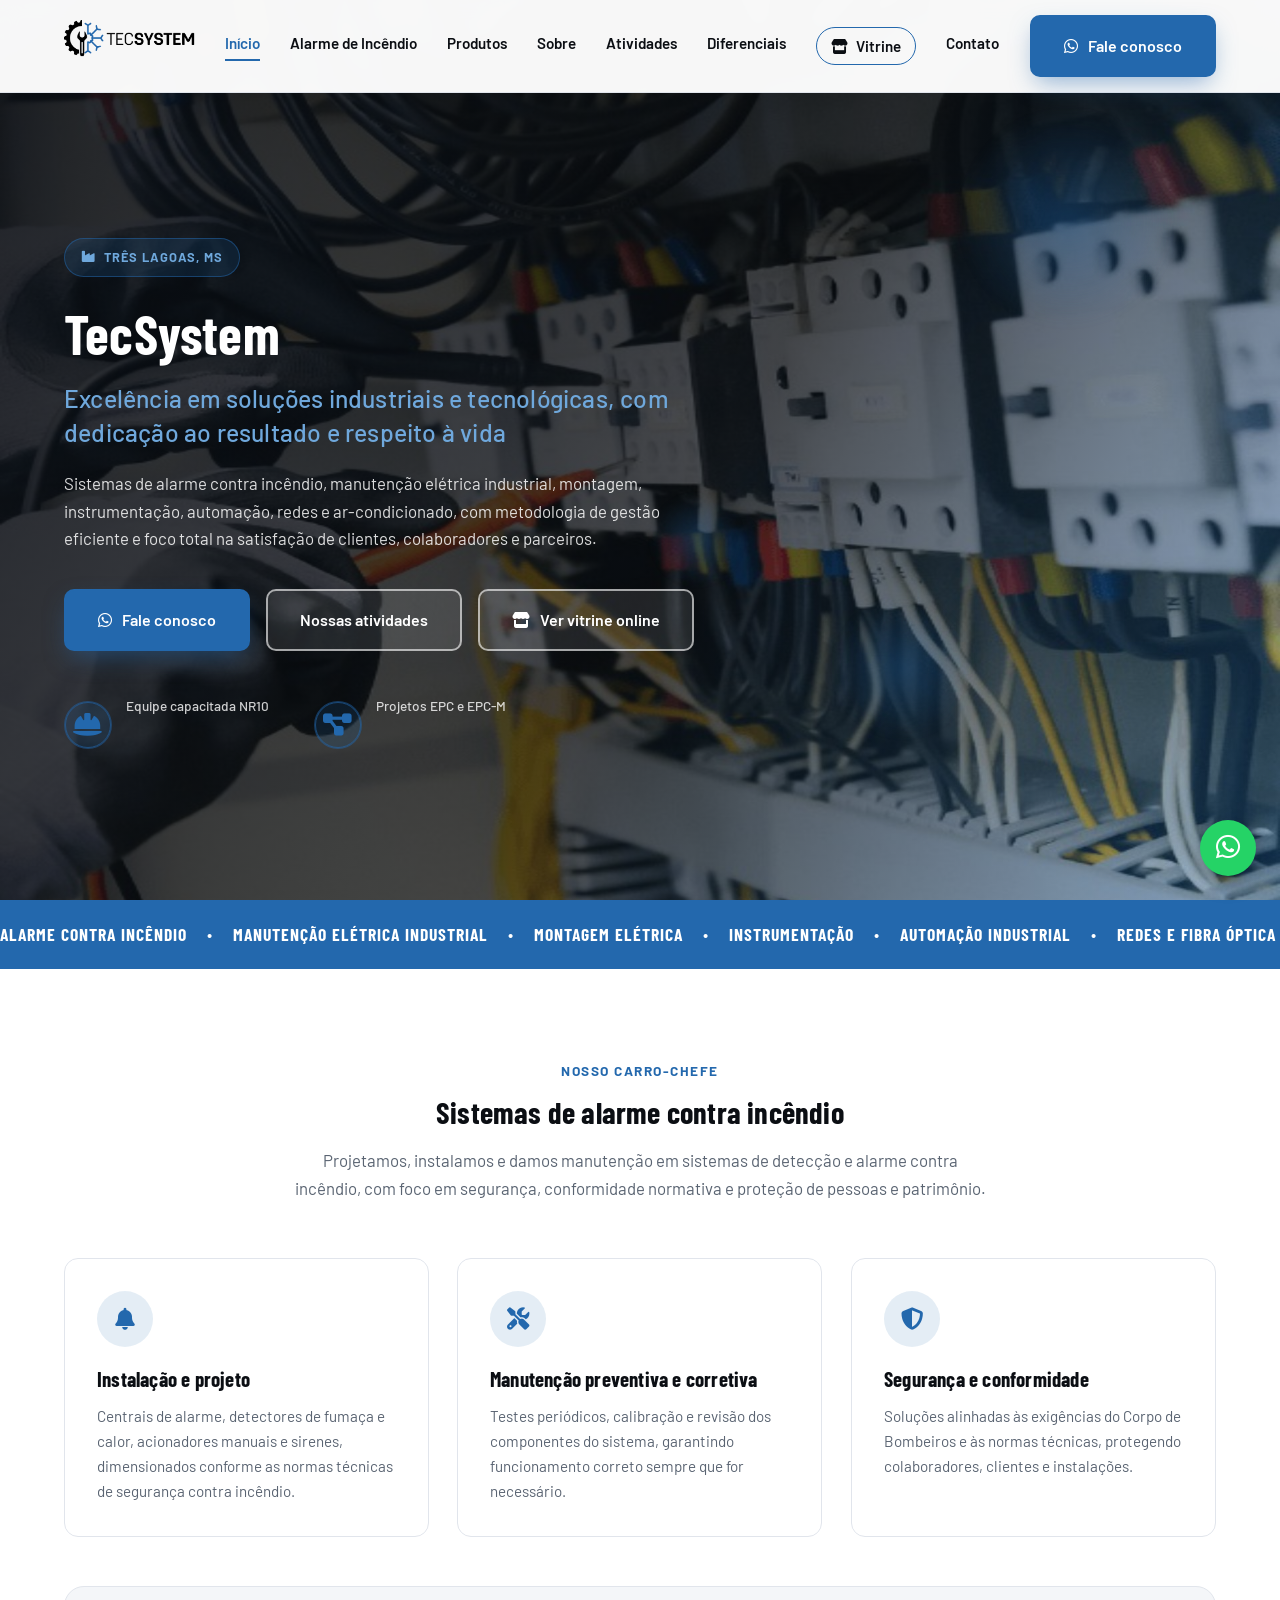
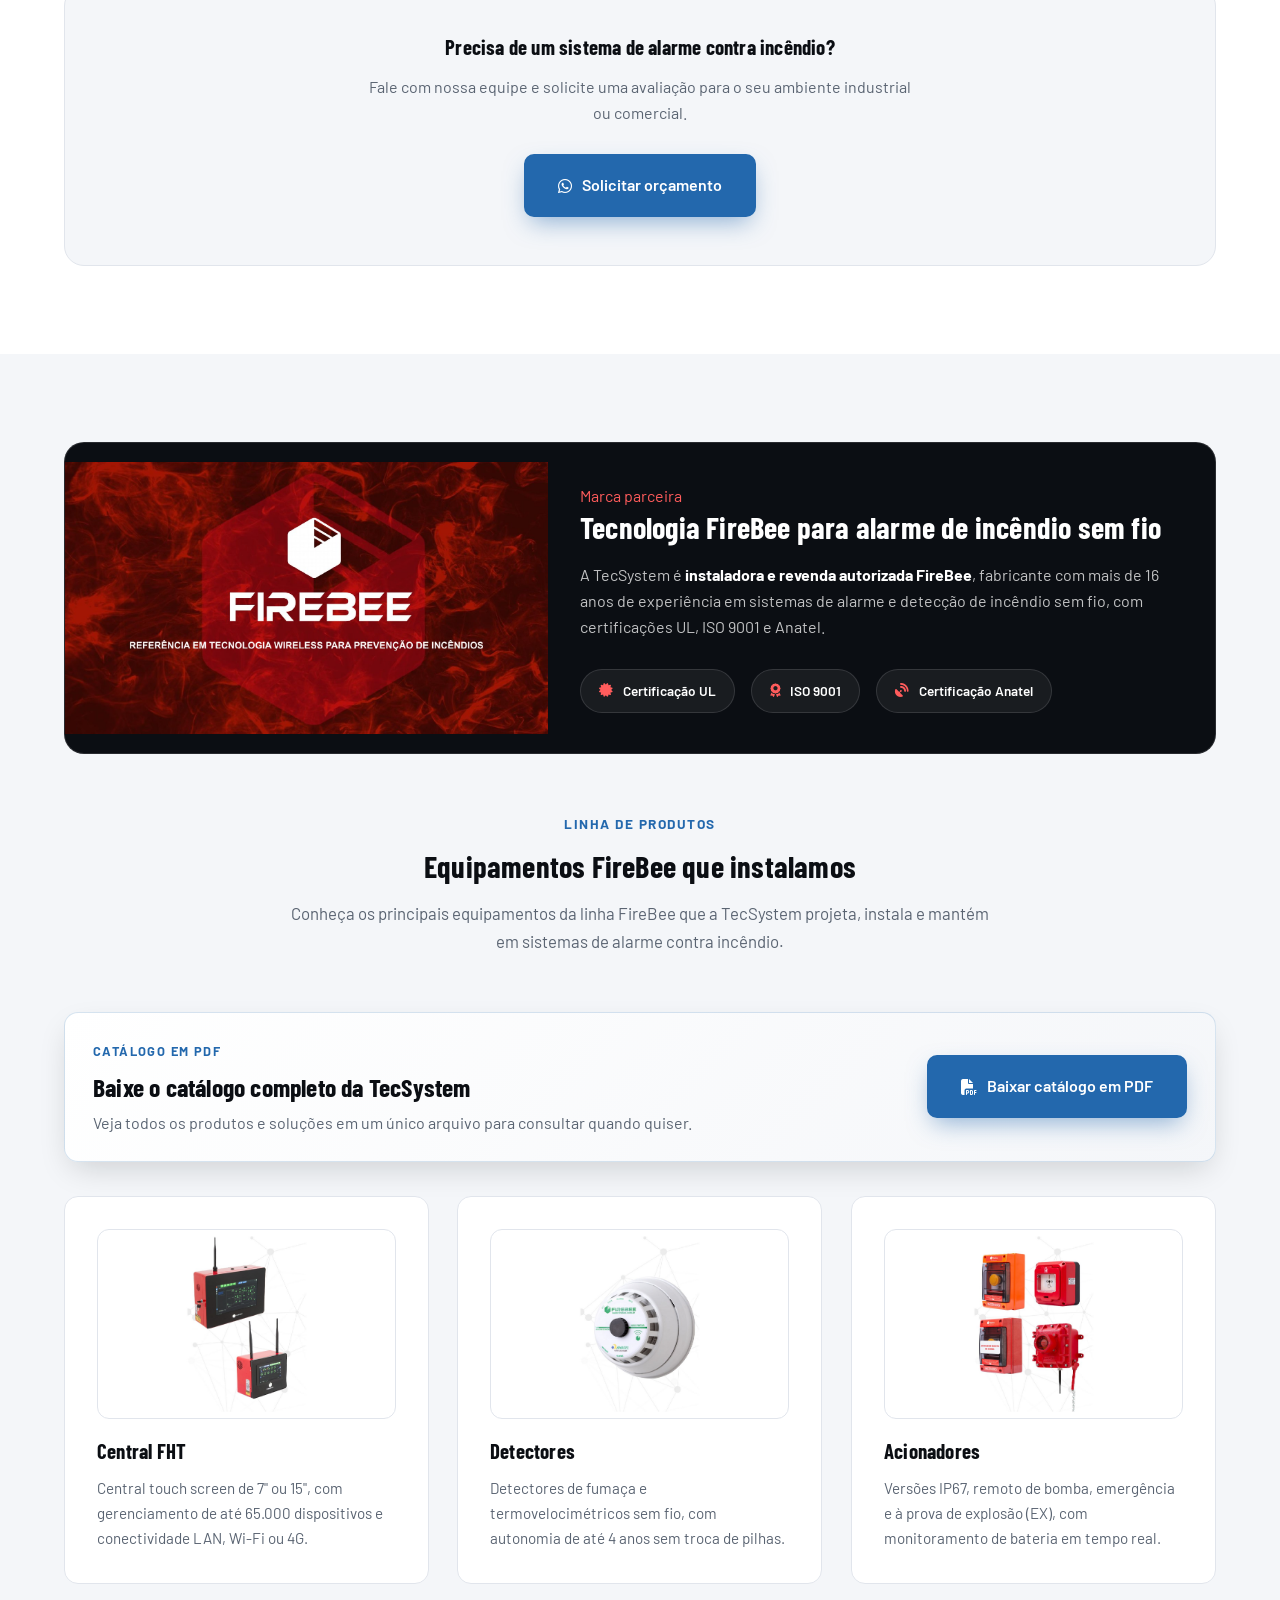
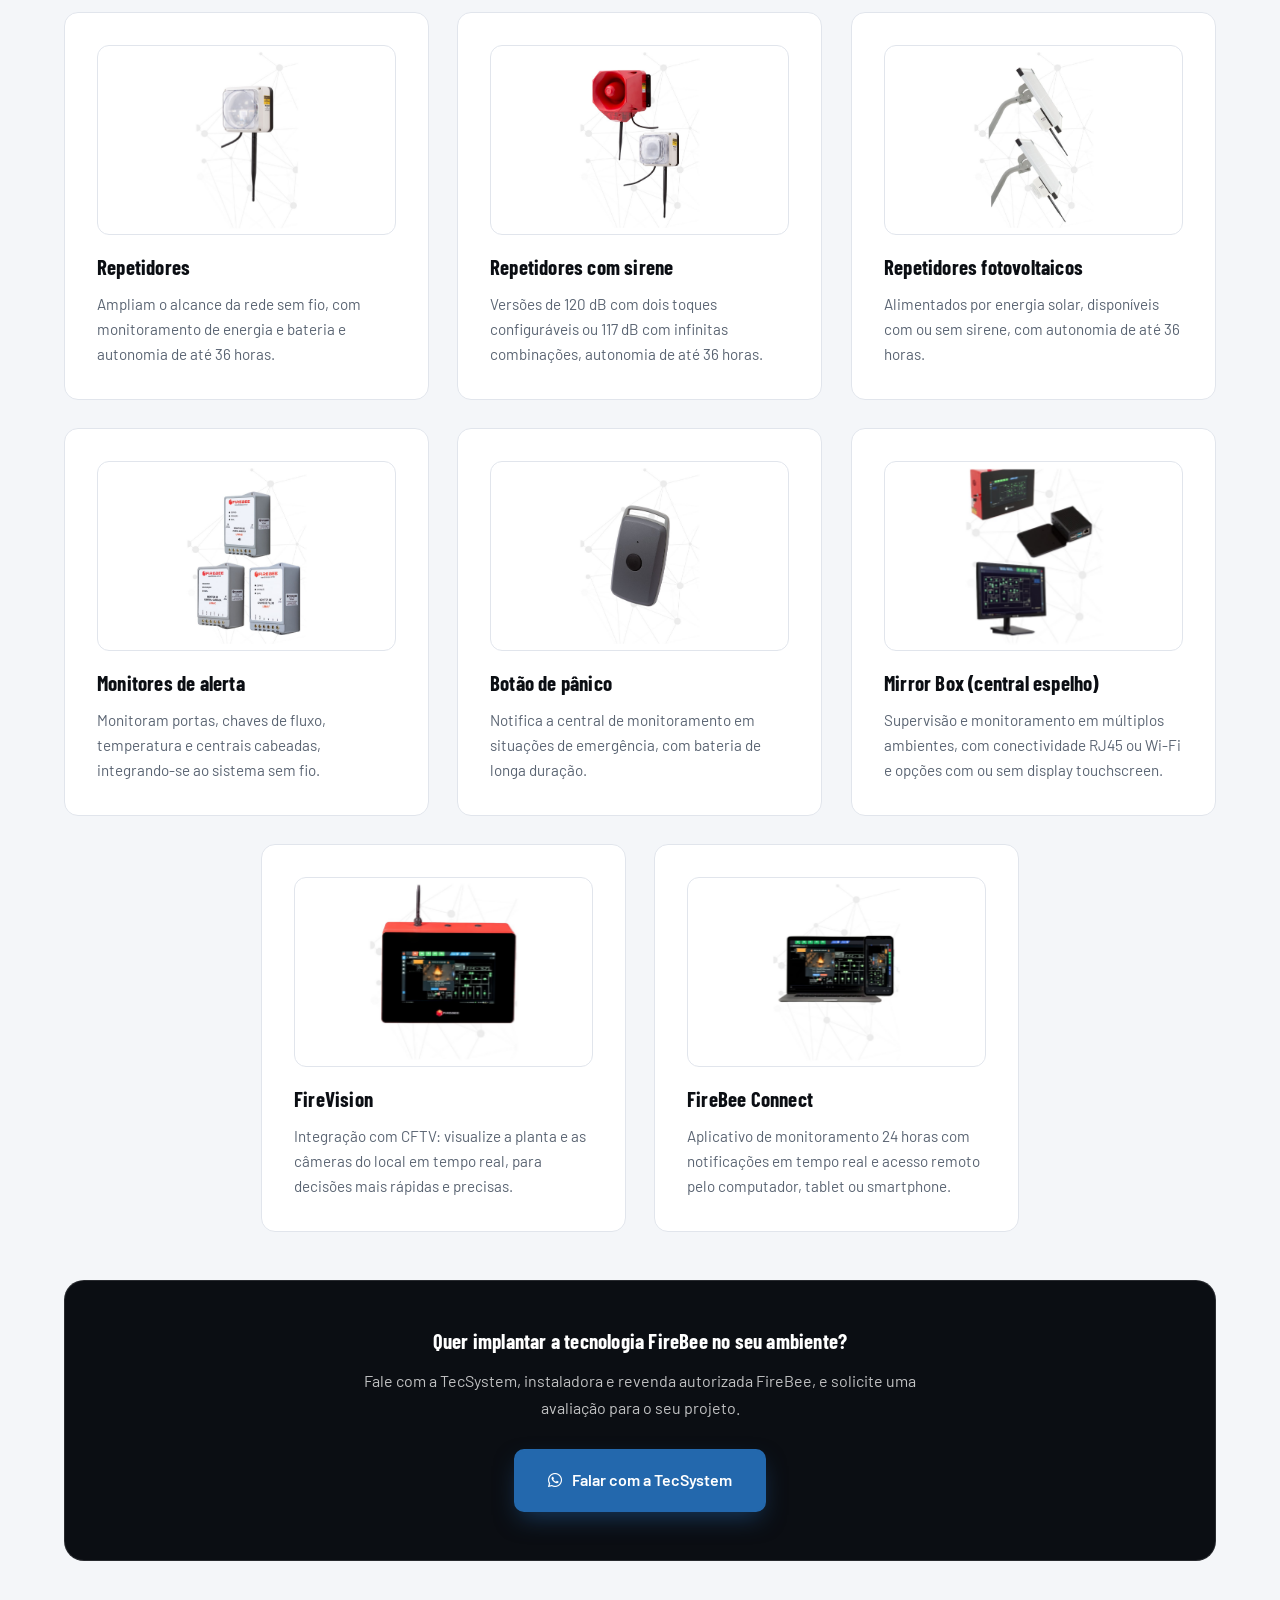
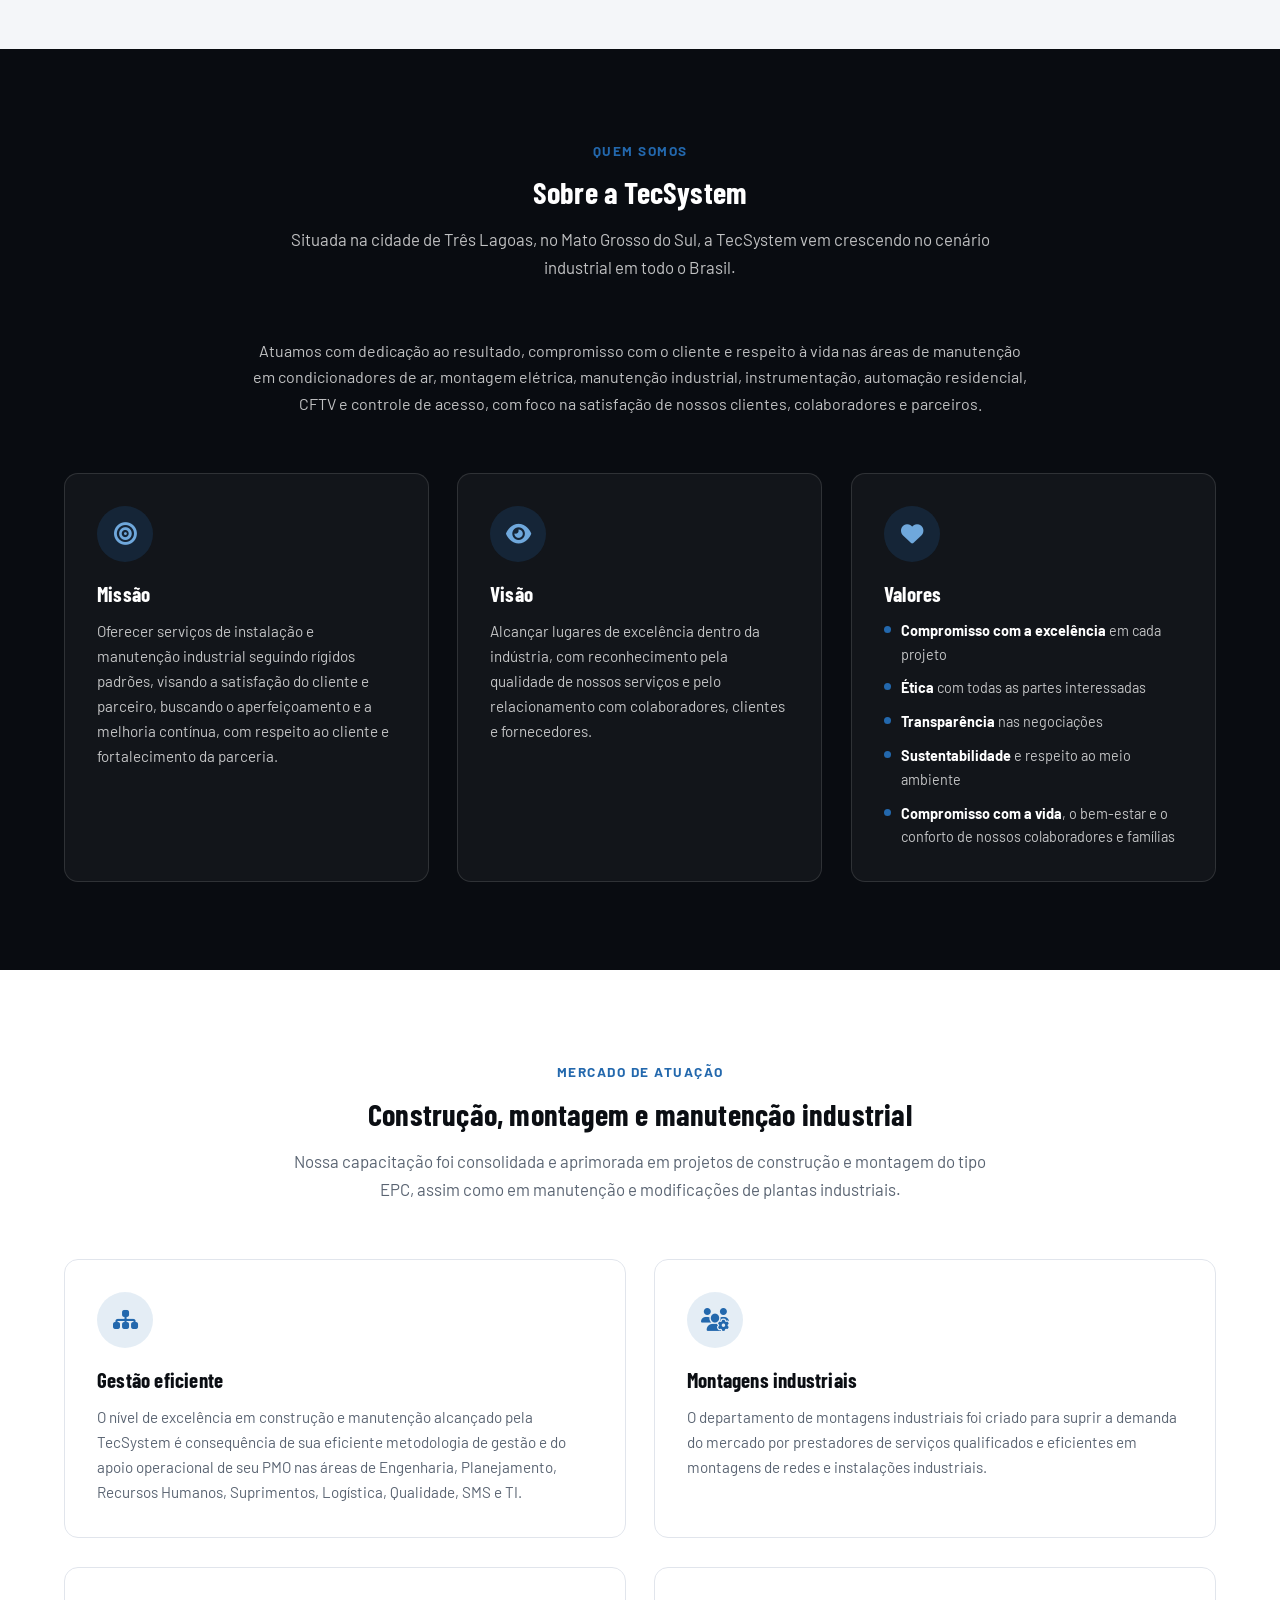
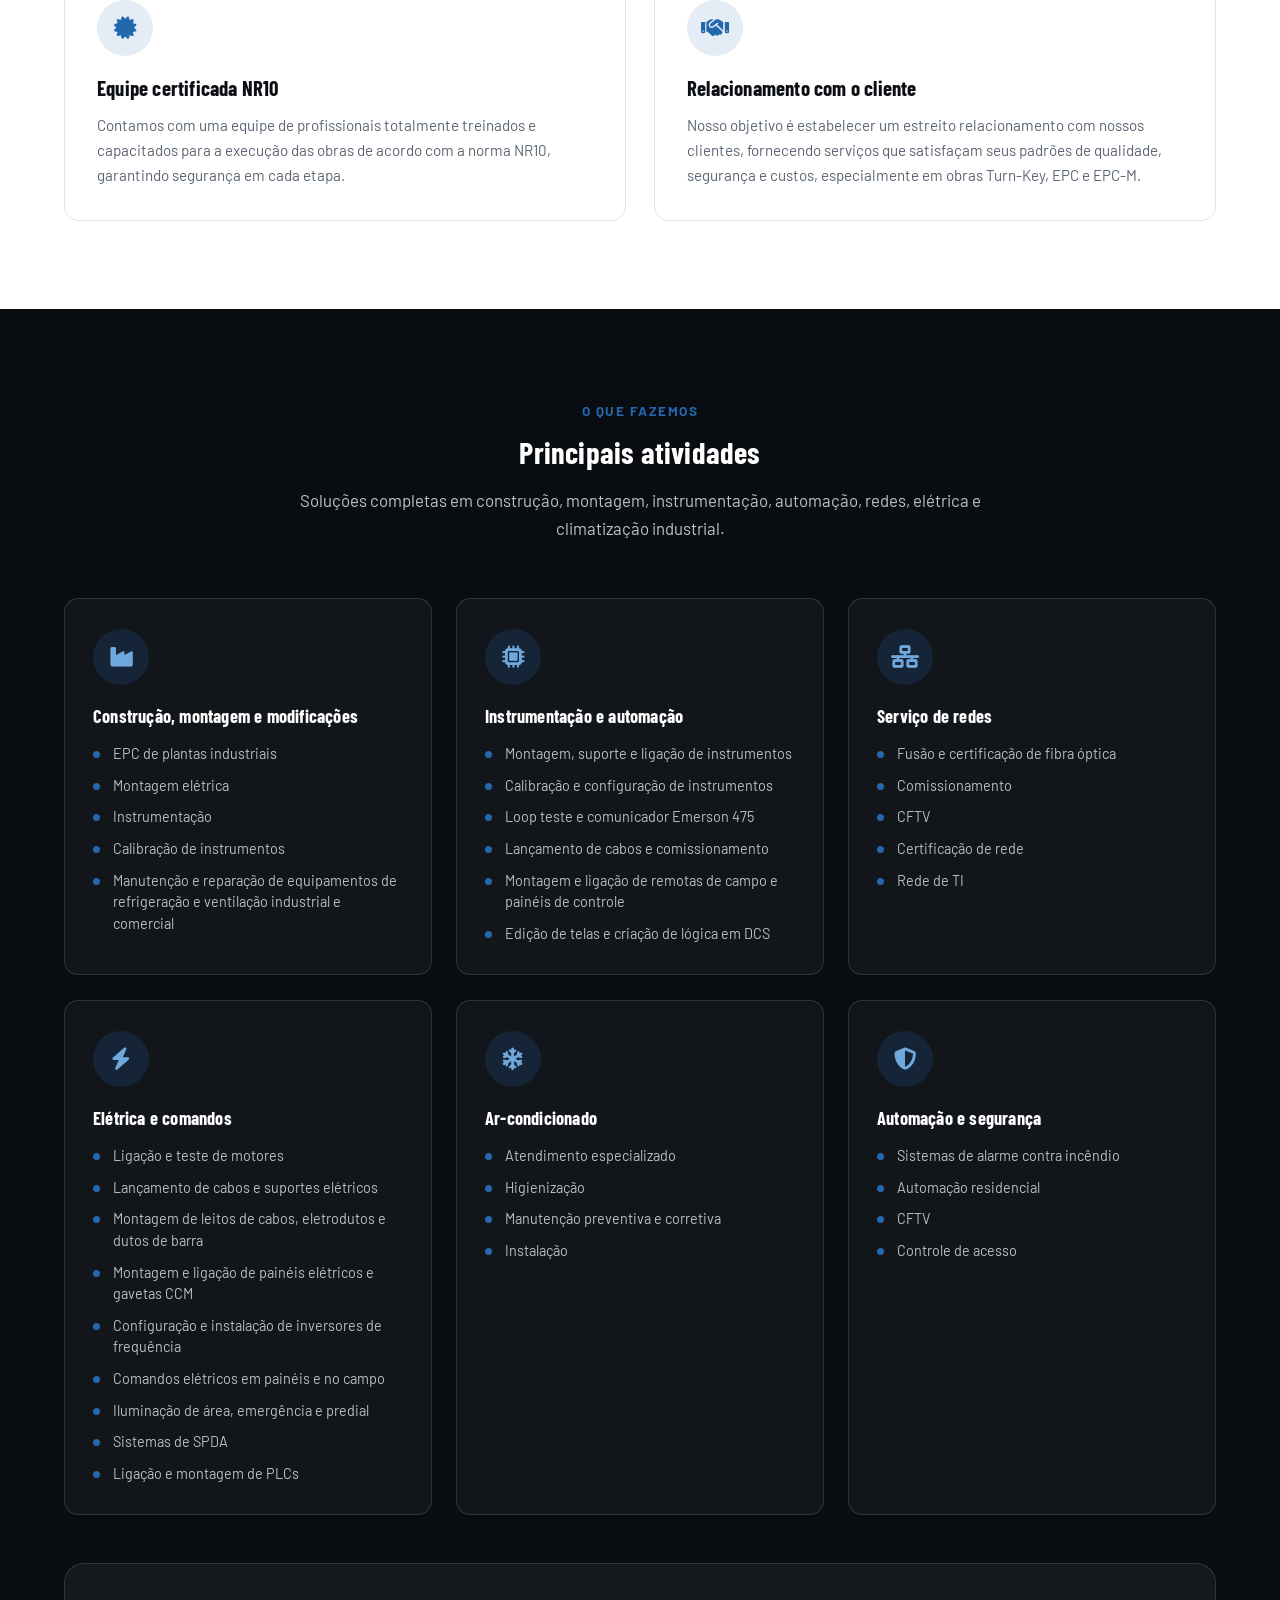
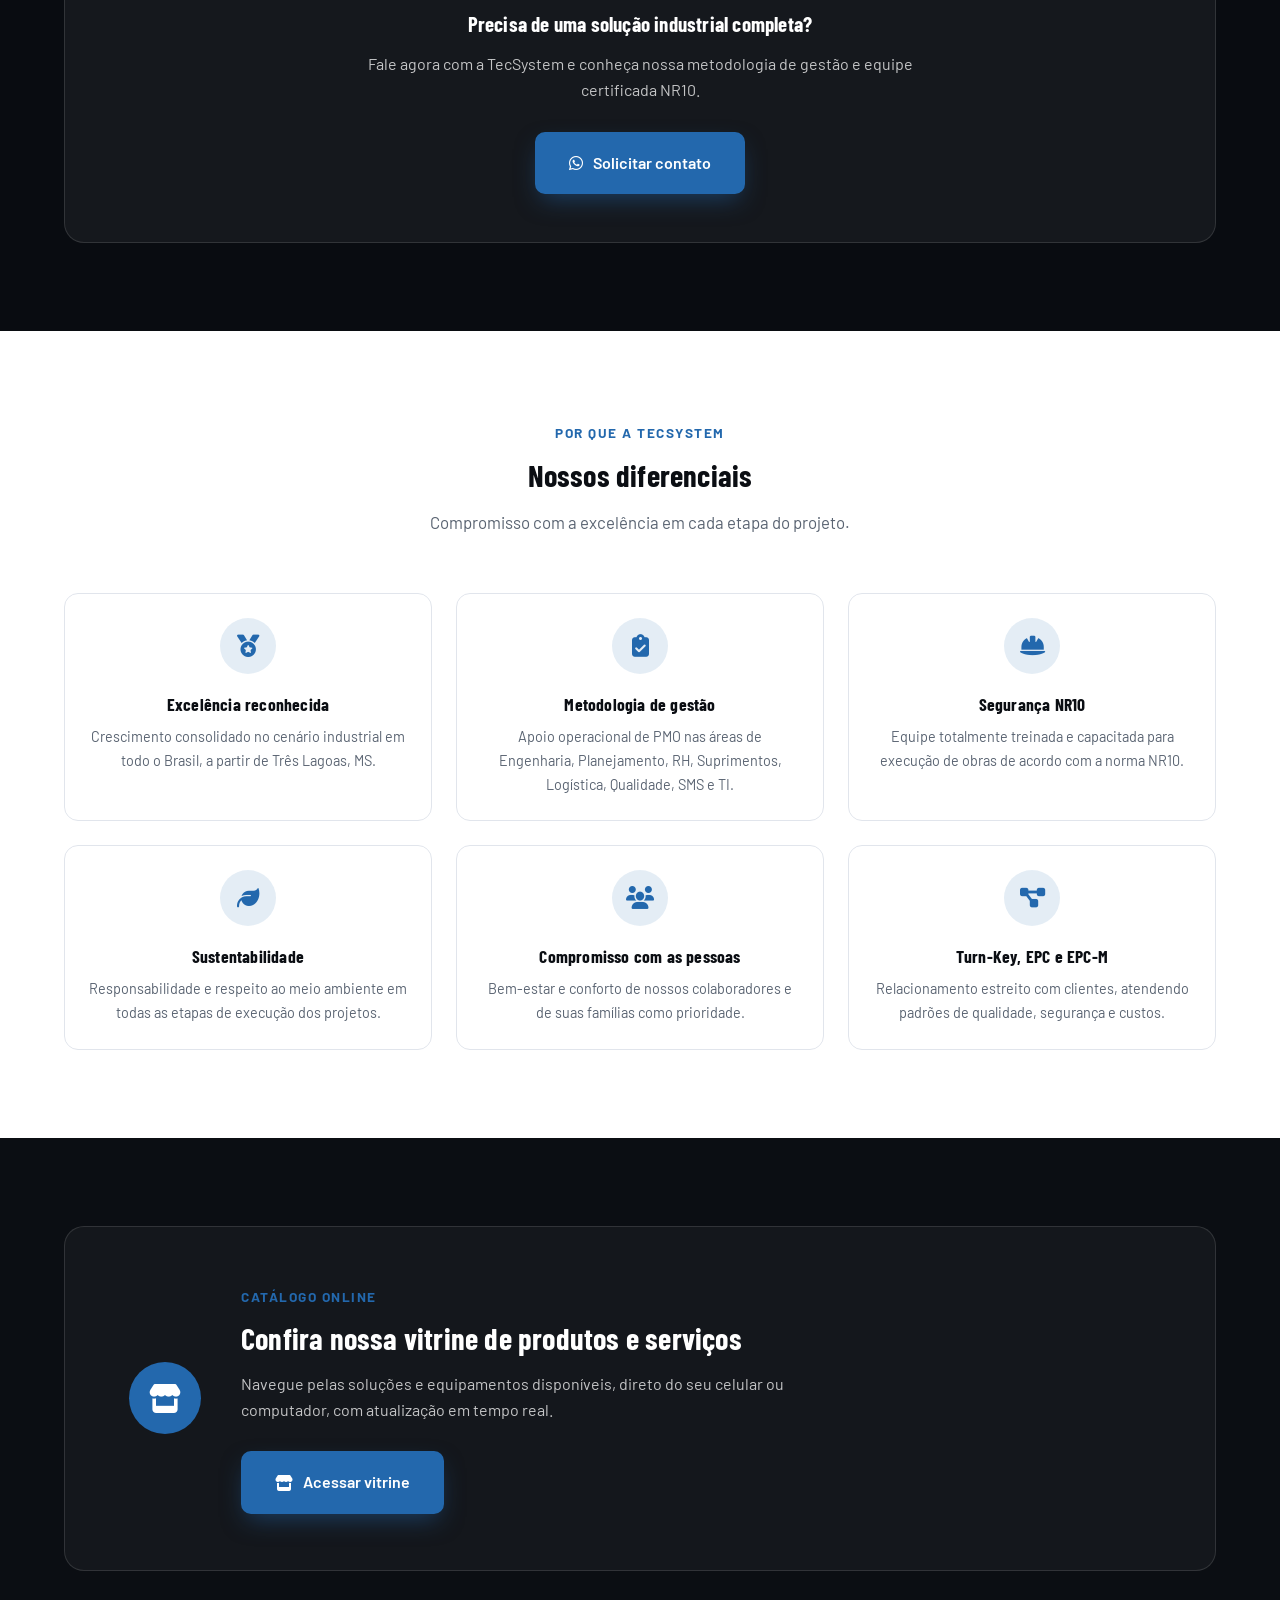
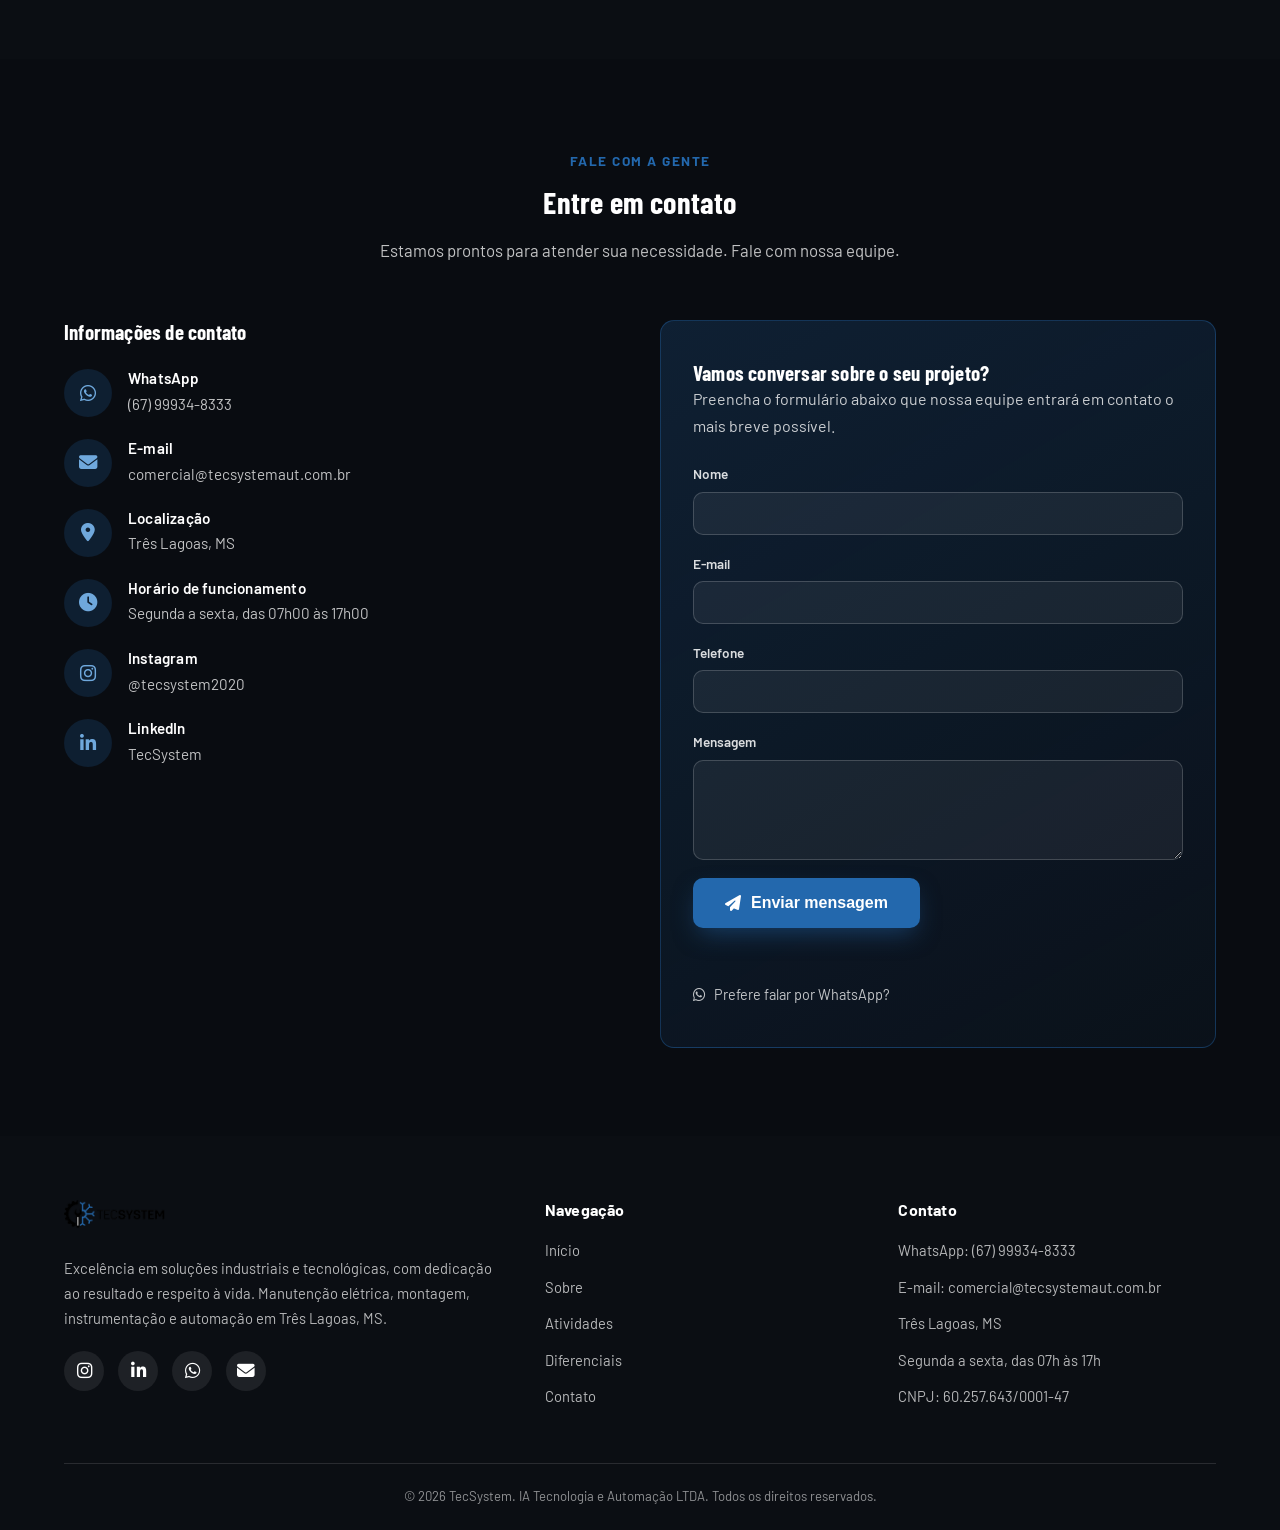
==== commit d45386de: "update" ====
--- a/index.html
+++ b/index.html
@@ -10,8 +10,8 @@
   <link rel="canonical" href="https://iafiretecsystem.com.br/" />
 
   <!-- Favicon -->
-  <link rel="icon" type="image/png" href="img/logo.png">
-  <link rel="apple-touch-icon" href="img/logo.png">
+  <link rel="icon" type="image/png" href="img/favicon.png">
+  <link rel="apple-touch-icon" href="img/favicon.png">
 
   <!-- Open Graph -->
   <meta property="og:title" content="TecSystem" />
@@ -31,7 +31,7 @@
   <link rel="preconnect" href="https://fonts.gstatic.com" crossorigin>
   <link href="https://fonts.googleapis.com/css2?family=Barlow:wght@400;500;600;700;800&family=Barlow+Condensed:wght@600;700&display=swap" rel="stylesheet">
   <link rel="stylesheet" href="https://cdnjs.cloudflare.com/ajax/libs/font-awesome/6.5.0/css/all.min.css">
-  <link rel="stylesheet" href="style.css">
+  <link rel="stylesheet" href="style.css?v=3">
 </head>
 <body>
 
@@ -49,6 +49,7 @@
         <nav class="nav-links">
           <a href="#inicio">Início</a>
           <a href="#alarme-incendio">Alarme de Incêndio</a>
+          <a href="#produtos">Produtos</a>
           <a href="#sobre">Sobre</a>
           <a href="#atividades">Atividades</a>
           <a href="#diferenciais">Diferenciais</a>
@@ -70,6 +71,7 @@
       <div class="mobile-nav" id="mobileNav">
         <a href="#inicio">Início</a>
         <a href="#alarme-incendio">Alarme de Incêndio</a>
+        <a href="#produtos">Produtos</a>
         <a href="#sobre">Sobre</a>
         <a href="#atividades">Atividades</a>
         <a href="#diferenciais">Diferenciais</a>
@@ -184,6 +186,130 @@
     </div>
   </section>
 
+  <!-- ===== PRODUTOS FIREBEE ===== -->
+  <section id="produtos" class="section section-clara">
+    <div class="container">
+      <div class="firebee-brand fade-in">
+        <div class="firebee-brand-media">
+          <img src="img/firebee/firebee-banner.jpg" alt="FireBee - Referência em tecnologia wireless para prevenção de incêndios">
+        </div>
+        <div class="firebee-brand-content">
+          <span class="tag">Marca parceira</span>
+          <h2>Tecnologia FireBee para alarme de incêndio sem fio</h2>
+          <p>A TecSystem é <strong>instaladora e revenda autorizada FireBee</strong>, fabricante com mais de 16 anos de experiência em sistemas de alarme e detecção de incêndio sem fio, com certificações UL, ISO 9001 e Anatel.</p>
+
+          <div class="firebee-certs">
+            <div class="firebee-cert-item">
+              <i class="fas fa-certificate"></i>
+              <span>Certificação UL</span>
+            </div>
+            <div class="firebee-cert-item">
+              <i class="fas fa-award"></i>
+              <span>ISO 9001</span>
+            </div>
+            <div class="firebee-cert-item">
+              <i class="fas fa-satellite-dish"></i>
+              <span>Certificação Anatel</span>
+            </div>
+          </div>
+        </div>
+      </div>
+
+      <div class="section-header fade-in">
+        <span class="tag">Linha de produtos</span>
+        <h2>Equipamentos FireBee que instalamos</h2>
+        <p>Conheça os principais equipamentos da linha FireBee que a TecSystem projeta, instala e mantém em sistemas de alarme contra incêndio.</p>
+      </div>
+
+      <div class="catalogo-cta fade-in">
+        <div class="catalogo-cta-copy">
+          <span class="tag">Catálogo em PDF</span>
+          <h3>Baixe o catálogo completo da TecSystem</h3>
+          <p>Veja todos os produtos e soluções em um único arquivo para consultar quando quiser.</p>
+        </div>
+        <a href="catalogo-tecsystem.pdf" class="btn btn-primario catalogo-btn" download>
+          <i class="fas fa-file-pdf"></i> Baixar catálogo em PDF
+        </a>
+      </div>
+
+      <div class="cards-grid cards-3 produtos-firebee-grid stagger">
+        <div class="card tilt-card produto-card">
+          <div class="produto-img"><img src="img/firebee/central-fht.jpg" alt="Central FHT FireBee" loading="lazy"></div>
+          <h3>Central FHT</h3>
+          <p>Central touch screen de 7" ou 15", com gerenciamento de até 65.000 dispositivos e conectividade LAN, Wi-Fi ou 4G.</p>
+        </div>
+
+        <div class="card tilt-card produto-card">
+          <div class="produto-img"><img src="img/firebee/detectores.jpg" alt="Detectores de fumaça FireBee" loading="lazy"></div>
+          <h3>Detectores</h3>
+          <p>Detectores de fumaça e termovelocimétricos sem fio, com autonomia de até 4 anos sem troca de pilhas.</p>
+        </div>
+
+        <div class="card tilt-card produto-card">
+          <div class="produto-img"><img src="img/firebee/acionadores.jpg" alt="Acionadores manuais FireBee" loading="lazy"></div>
+          <h3>Acionadores</h3>
+          <p>Versões IP67, remoto de bomba, emergência e à prova de explosão (EX), com monitoramento de bateria em tempo real.</p>
+        </div>
+
+        <div class="card tilt-card produto-card">
+          <div class="produto-img"><img src="img/firebee/repetidores.jpg" alt="Repetidores sem fio FireBee" loading="lazy"></div>
+          <h3>Repetidores</h3>
+          <p>Ampliam o alcance da rede sem fio, com monitoramento de energia e bateria e autonomia de até 36 horas.</p>
+        </div>
+
+        <div class="card tilt-card produto-card">
+          <div class="produto-img"><img src="img/firebee/repetidores-sirene.jpg" alt="Repetidor com sirene FireBee" loading="lazy"></div>
+          <h3>Repetidores com sirene</h3>
+          <p>Versões de 120 dB com dois toques configuráveis ou 117 dB com infinitas combinações, autonomia de até 36 horas.</p>
+        </div>
+
+        <div class="card tilt-card produto-card">
+          <div class="produto-img"><img src="img/firebee/repetidores-fotovoltaicos.jpg" alt="Repetidores fotovoltaicos FireBee" loading="lazy"></div>
+          <h3>Repetidores fotovoltaicos</h3>
+          <p>Alimentados por energia solar, disponíveis com ou sem sirene, com autonomia de até 36 horas.</p>
+        </div>
+
+        <div class="card tilt-card produto-card">
+          <div class="produto-img"><img src="img/firebee/monitores.jpg" alt="Monitores de alerta FireBee" loading="lazy"></div>
+          <h3>Monitores de alerta</h3>
+          <p>Monitoram portas, chaves de fluxo, temperatura e centrais cabeadas, integrando-se ao sistema sem fio.</p>
+        </div>
+
+        <div class="card tilt-card produto-card">
+          <div class="produto-img"><img src="img/firebee/botao-panico.jpg" alt="Botão de pânico FireBee" loading="lazy"></div>
+          <h3>Botão de pânico</h3>
+          <p>Notifica a central de monitoramento em situações de emergência, com bateria de longa duração.</p>
+        </div>
+
+        <div class="card tilt-card produto-card">
+          <div class="produto-img"><img src="img/firebee/mirror-box.jpg" alt="Mirror Box - Central espelho FireBee" loading="lazy"></div>
+          <h3>Mirror Box (central espelho)</h3>
+          <p>Supervisão e monitoramento em múltiplos ambientes, com conectividade RJ45 ou Wi-Fi e opções com ou sem display touchscreen.</p>
+        </div>
+
+        <div class="card tilt-card produto-card">
+          <div class="produto-img"><img src="img/firebee/firevision.jpg" alt="FireVision - integração com CFTV FireBee" loading="lazy"></div>
+          <h3>FireVision</h3>
+          <p>Integração com CFTV: visualize a planta e as câmeras do local em tempo real, para decisões mais rápidas e precisas.</p>
+        </div>
+
+        <div class="card tilt-card produto-card">
+          <div class="produto-img"><img src="img/firebee/firebee-connect.jpg" alt="FireBee Connect - aplicativo de monitoramento remoto" loading="lazy"></div>
+          <h3>FireBee Connect</h3>
+          <p>Aplicativo de monitoramento 24 horas com notificações em tempo real e acesso remoto pelo computador, tablet ou smartphone.</p>
+        </div>
+      </div>
+
+      <div class="atividades-cta fade-in firebee-cta">
+        <h3>Quer implantar a tecnologia FireBee no seu ambiente?</h3>
+        <p>Fale com a TecSystem, instaladora e revenda autorizada FireBee, e solicite uma avaliação para o seu projeto.</p>
+        <a href="https://wa.me/5567999348333" target="_blank" rel="noopener noreferrer" class="btn btn-primario">
+          <i class="fab fa-whatsapp"></i> Falar com a TecSystem
+        </a>
+      </div>
+    </div>
+  </section>
+
   <!-- ===== SOBRE ===== -->
   <section id="sobre" class="section section-escura">
     <div class="bg-image" style="background-image: url('img/bg-sobre.jpg');"></div>
--- a/style.css
+++ b/style.css
@@ -112,6 +112,7 @@
 }
 
 .section-clara { background: var(--branco); }
+#produtos.section-clara { background: var(--cinza-claro); }
 .section-clara .bg-image { background-color: var(--cinza-claro); }
 .section-clara .bg-image::before {
   content: '';
@@ -201,6 +202,53 @@
   border-color: var(--azul);
 }
 
+.catalogo-cta {
+  display: flex;
+  align-items: center;
+  justify-content: space-between;
+  gap: 24px;
+  padding: 24px 28px;
+  margin: 12px 0 34px;
+  border-radius: var(--radius);
+  border: 1px solid rgba(35, 104, 173, 0.18);
+  background: linear-gradient(135deg, rgba(255, 255, 255, 0.98) 0%, rgba(244, 246, 249, 0.98) 100%);
+  box-shadow: var(--sombra);
+}
+
+.catalogo-cta-copy {
+  max-width: 720px;
+}
+
+.catalogo-cta-copy .tag {
+  display: inline-block;
+  color: var(--azul);
+  font-weight: 700;
+  font-size: 0.8rem;
+  letter-spacing: 1.4px;
+  text-transform: uppercase;
+  margin-bottom: 10px;
+}
+
+.catalogo-cta-copy h3 {
+  color: var(--preto);
+  font-size: 1.6rem;
+  margin-bottom: 8px;
+}
+
+.catalogo-cta-copy p {
+  color: var(--cinza);
+  font-size: 1rem;
+}
+
+.catalogo-btn {
+  flex-shrink: 0;
+  white-space: nowrap;
+}
+
+.catalogo-btn i {
+  color: inherit;
+}
+
 /* ===== HEADER ===== */
 .header {
   position: fixed;
@@ -313,6 +361,17 @@
   .hamburger { display: none; }
   .header-inner { height: 92px; }
   .logo img { height: 52px; }
+}
+
+@media (max-width: 900px) {
+  .catalogo-cta {
+    flex-direction: column;
+    align-items: stretch;
+  }
+
+  .catalogo-btn {
+    width: 100%;
+  }
 }
 
 /* ===== TICKER DE DESTAQUES ===== */
@@ -703,6 +762,14 @@
   margin: 0 auto 28px;
 }
 
+.section-clara .atividades-cta {
+  background: var(--cinza-claro);
+  border-color: var(--borda);
+}
+
+.section-clara .atividades-cta h3 { color: var(--preto); }
+.section-clara .atividades-cta p { color: var(--cinza); }
+
 /* ===== DIFERENCIAIS ===== */
 .diferenciais-grid {
   position: relative;
@@ -787,6 +854,94 @@
 
   .vitrine-content p {
     margin: 0 0 28px;
+  }
+}
+
+/* ===== FIREBEE ===== */
+.firebee-brand {
+  position: relative;
+  z-index: 1;
+  display: flex;
+  flex-direction: column;
+  gap: 32px;
+  background: var(--preto);
+  border: 1px solid rgba(255, 255, 255, 0.12);
+  border-radius: 20px;
+  overflow: hidden;
+  margin-bottom: 56px;
+}
+
+.firebee-brand-media { line-height: 0; }
+.firebee-brand-media img { width: 100%; height: auto; display: block; }
+
+.firebee-brand-content { padding: 8px 32px 40px; }
+.firebee-brand-content .tag { color: #ff5c5c; }
+.firebee-brand-content h2 { color: var(--branco); margin-bottom: 16px; }
+.firebee-brand-content p { color: rgba(255, 255, 255, 0.75); }
+.firebee-brand-content p strong { color: var(--branco); }
+
+.firebee-certs {
+  display: flex;
+  flex-wrap: wrap;
+  gap: 16px;
+  margin-top: 28px;
+}
+
+.firebee-cert-item {
+  display: flex;
+  align-items: center;
+  gap: 10px;
+  padding: 10px 18px;
+  border-radius: 30px;
+  background: rgba(255, 255, 255, 0.06);
+  border: 1px solid rgba(255, 255, 255, 0.12);
+  font-size: 0.85rem;
+  font-weight: 600;
+  color: var(--branco);
+}
+
+.firebee-cert-item i { color: #ff5c5c; }
+
+.produto-img {
+  width: 100%;
+  height: 190px;
+  border-radius: 12px;
+  background: var(--branco);
+  border: 1px solid var(--borda);
+  overflow: hidden;
+  margin-bottom: 20px;
+}
+
+.produto-img img {
+  width: 100%;
+  height: 100%;
+  object-fit: contain;
+  object-position: center;
+}
+
+.firebee-cta.atividades-cta {
+  background: var(--preto);
+  border-color: rgba(255, 255, 255, 0.12);
+}
+
+.firebee-cta.atividades-cta h3 { color: var(--branco); }
+.firebee-cta.atividades-cta p { color: rgba(255, 255, 255, 0.75); }
+
+@media (min-width: 900px) {
+  .firebee-brand { flex-direction: row; align-items: center; }
+  .firebee-brand-media { flex: 0 0 42%; }
+  .firebee-brand-content { flex: 1; padding: 40px 48px 40px 0; }
+}
+
+@media (min-width: 768px) {
+  .cards-grid.produtos-firebee-grid {
+    display: flex;
+    flex-wrap: wrap;
+    justify-content: center;
+  }
+
+  .produtos-firebee-grid > .produto-card {
+    flex: 0 1 calc((100% - 56px) / 3);
   }
 }
 
